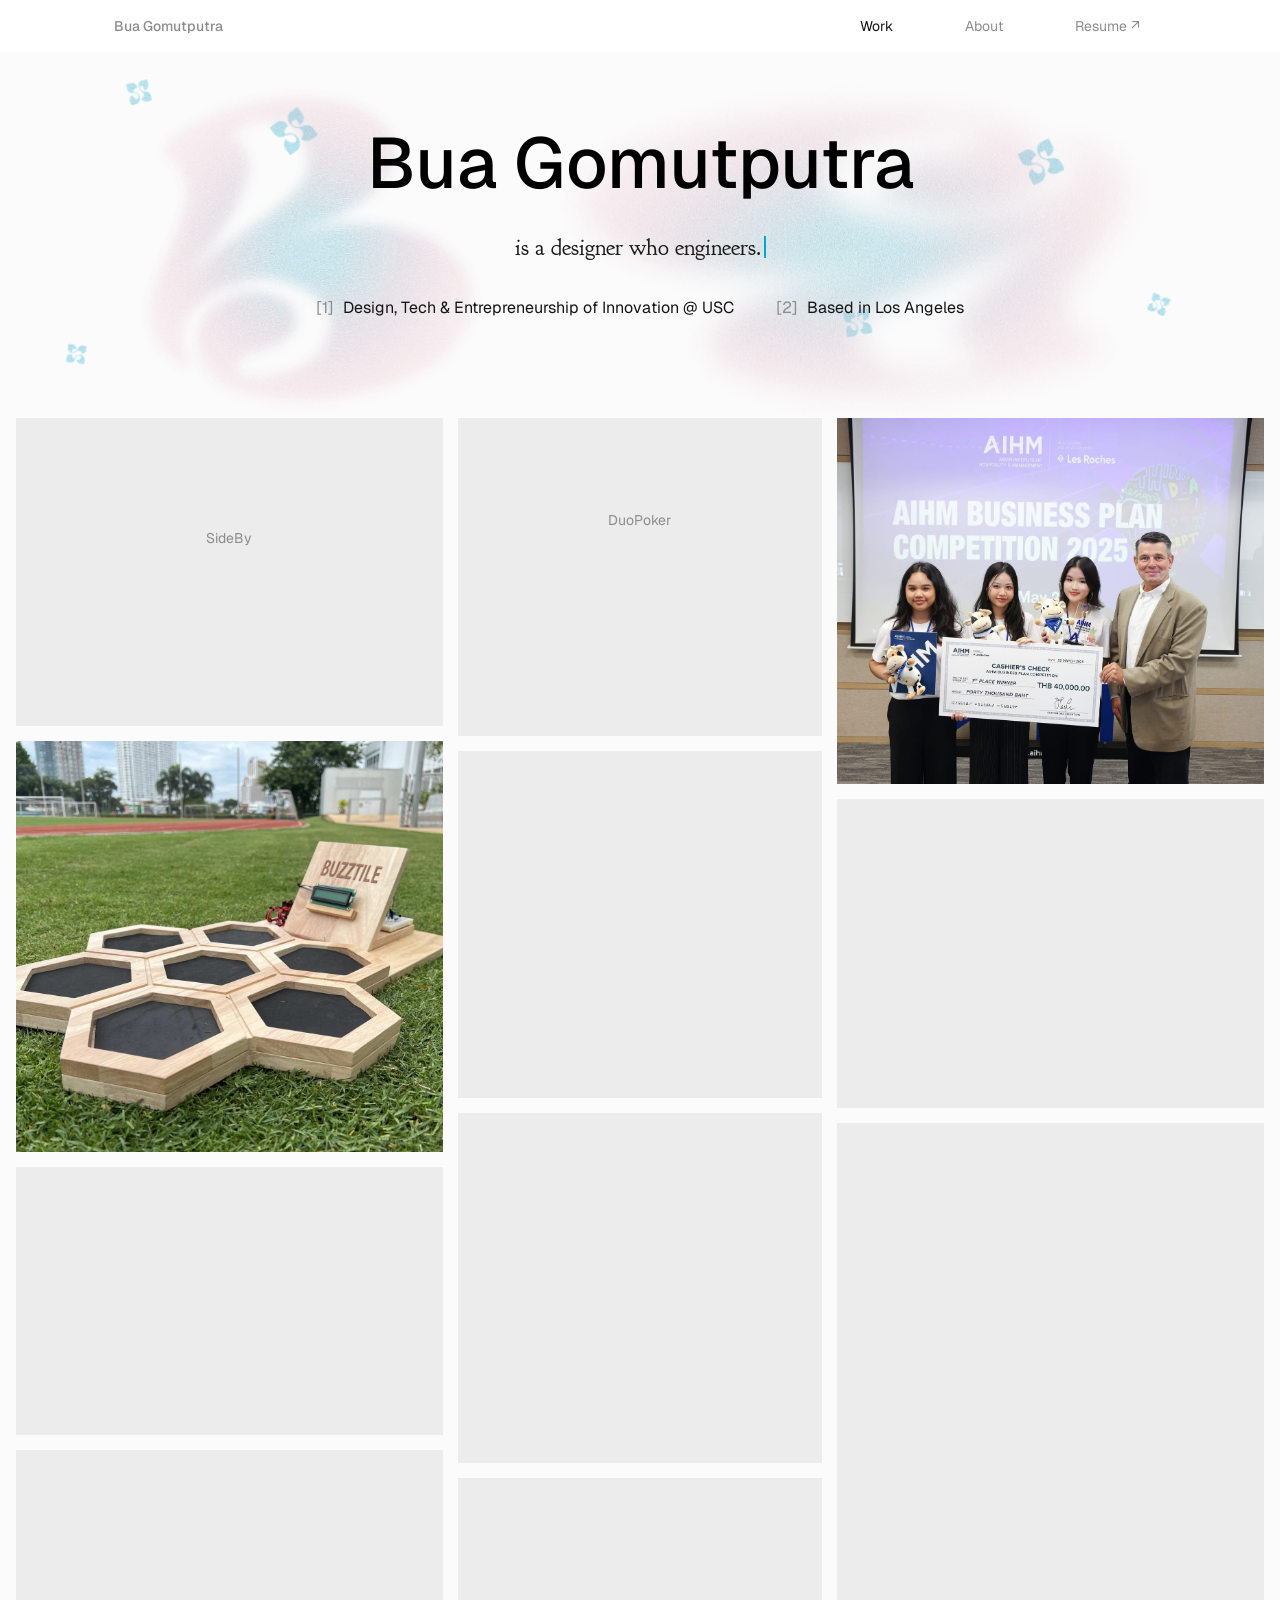
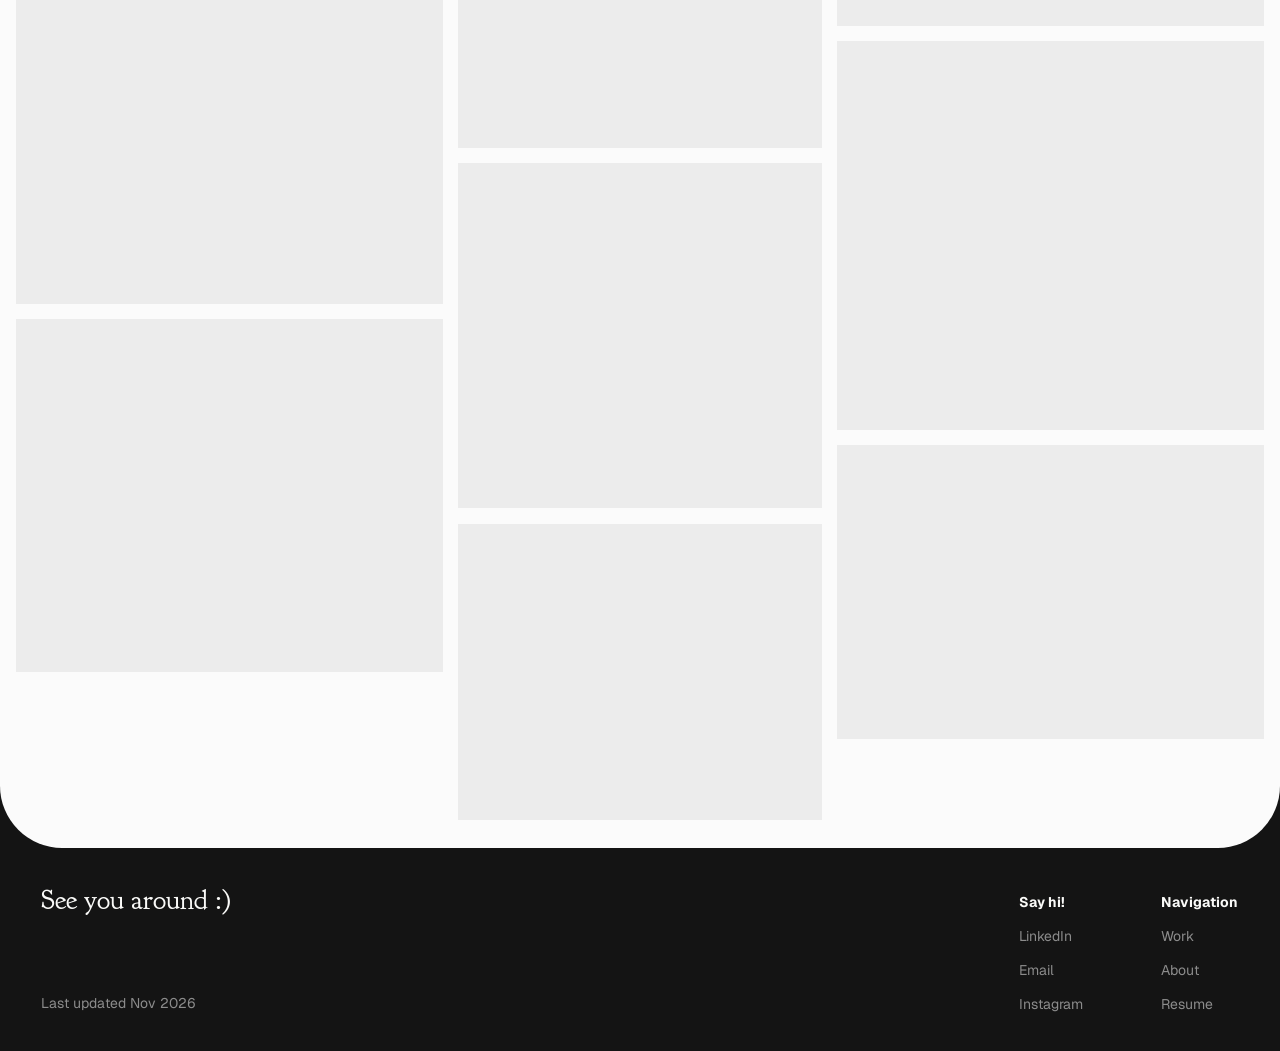
==== index.html @ 462adb41 "BuzzTile: school testing, presenting and finished top-down photos; 53 sources stat Co-Authored-By: C" ====
<!doctype html>
<html lang="en">
<head>
<meta charset="utf-8">
<meta name="viewport" content="width=device-width,initial-scale=1">
<title>Bua Gomutputra</title>
<meta name="description" content="Bua Gomutputra — designer who engineers. Design, Technology & Entrepreneurship at USC Iovine and Young. Based in Los Angeles.">
<link rel="preconnect" href="https://fonts.googleapis.com"><link rel="preconnect" href="https://fonts.gstatic.com" crossorigin>
<link href="https://fonts.googleapis.com/css2?family=Geist:wght@400;500;600&family=Geist+Mono:wght@400;500;700&family=Goudy+Bookletter+1911&display=swap" rel="stylesheet">
<link rel="stylesheet" href="css/style.css?v=1795046452">
</head>
<body class="home">
<div class="sheet">
<div class="swirls" aria-hidden="true"><img class="sw sw-l" src="images/home/swirl-left.webp" alt=""><img class="sw sw-r" src="images/home/swirl-right.webp" alt=""></div>
<nav class="nav">
  <a class="name" href="index.html">Bua Gomutputra</a>
  <button class="menu-btn" aria-label="Open menu">Menu</button>
  <div class="links"><a href="index.html#work" class="on">Work</a><a href="about.html">About</a><a href="resume.pdf" target="_blank">Resume ↗</a></div>
</nav>

<header class="hero">
  <h1>Bua Gomutputra</h1>
  <p class="rotator typer" data-phrases='["engineers.","lives in the problem-space.","prompts, builds, and breaks.","is founding something (stay tuned)."]'>is a designer who <span class="typed">engineers.</span><i class="caret" aria-hidden="true"></i></p>
  <div class="creds"><span><b>[1]</b>Design, Tech &amp; Entrepreneurship of Innovation @ USC</span><span><b>[2]</b>Based in Los Angeles</span></div>
</header>

<main id="work">
  <section class="mosaic">
    <div class="col">
      <a class="slot" href="sideby.html" style="aspect-ratio:480/347" data-slot="1"><img src="images/sideby/hero.jpg" alt="SideBy" data-label="SideBy" style="object-position:left center"><span class="tag"><b>SideBy</b> Concept · 2026</span></a>
      <a class="slot" href="buzztile.html" style="aspect-ratio:480/462" data-slot="2"><img src="images/buzztile/field-wide.jpg" alt="BuzzTile" data-label="BuzzTile" style="object-position:40% 60%"><span class="tag"><b>BuzzTile</b> Prototype · 2025</span></a>
      <div class="slot empty" style="aspect-ratio:480/301" data-slot="3"></div>
      <div class="slot empty" style="aspect-ratio:480/511" data-slot="4"></div>
      <div class="slot empty" style="aspect-ratio:480/397" data-slot="5"></div>
    </div>
    <div class="col">
      <a class="slot" href="duolingo-poker.html" style="aspect-ratio:410/358" data-slot="6"><img src="images/duolingo-poker/cover.jpg" alt="DuoPoker" data-label="DuoPoker" style="object-fit:contain;object-position:center bottom;background:#fff"><span class="tag"><b>DuoPoker</b> Concept · 2026</span></a>
      <div class="slot empty" style="aspect-ratio:410/390" data-slot="7"></div>
      <div class="slot empty" style="aspect-ratio:410/394" data-slot="8"></div>
      <div class="slot empty" style="aspect-ratio:410/303" data-slot="9"></div>
      <div class="slot empty" style="aspect-ratio:410/389" data-slot="10"></div>
      <div class="slot empty" style="aspect-ratio:410/333" data-slot="11"></div>
    </div>
    <div class="col">
      <a class="slot" href="ecopinet.html" style="aspect-ratio:480/412" data-slot="12"><img src="images/ecopinet/win-aihm.jpg" alt="EcoPinet team receiving 1st place at the AIHM Business Plan Competition 2025" data-label="EcoPinet" style="object-position:center 40%"><span class="tag"><b>EcoPinet</b> Piloted · 2025</span></a>
      <div class="slot empty" style="aspect-ratio:480/347" data-slot="13"></div>
      <div class="slot empty" style="aspect-ratio:480/566" data-slot="14"></div>
      <div class="slot empty" style="aspect-ratio:480/438" data-slot="15"></div>
      <div class="slot empty" style="aspect-ratio:480/330" data-slot="16"></div>
    </div>
  </section>
</main>

</div>

<footer>
  <div class="in">
    <div><h2>See you around :)</h2><p class="upd">Last updated Nov 2026</p></div>
    <div class="cols">
      <div><h5>Say hi!</h5><a href="#">LinkedIn</a><a href="#">Email</a><a href="#">Instagram</a></div>
      <div><h5>Navigation</h5><a href="index.html#work">Work</a><a href="about.html">About</a><a href="resume.pdf">Resume</a></div>
    </div>
  </div>
</footer>
<script src="js/main.js?v=1795045392"></script>
</body>
</html>
---- css/style.css ----
:root{
  --bg:#FBFBFB; --ink:#141414; --muted:#8C8C8C; --soft:#5E5E5E; --tile:#ECECEC; --footer:#141414;
  --blue:#00A8CE; --blue-text:#007A96; --cyan:#C4F4FF; --pink:#FFD7E3;
  --accent:#007A96; --box:#F1F6F8;
  --pad:120px; --max:1440px;
  --font:"Geist",system-ui,-apple-system,sans-serif;
  --mono:"Goudy Bookletter 1911",Georgia,serif;
  --kiwi:"Goudy Bookletter 1911",Georgia,serif;
  --noise:url("data:image/svg+xml;utf8,<svg xmlns='http://www.w3.org/2000/svg' width='180' height='180'><filter id='n'><feTurbulence type='fractalNoise' baseFrequency='.85' numOctaves='2' stitchTiles='stitch'/><feColorMatrix values='0 0 0 0 0 0 0 0 0 0 0 0 0 0 0 0 0 0 .6 0'/></filter><rect width='100%' height='100%' filter='url(%23n)'/></svg>");
}
.theme-duo{ --accent:#2B7A00; --box:#F1F9E9; }
.theme-eco{ --accent:#A8461A; --box:#F7F0E4; }
.theme-sideby{ --accent:#3B3B73; --box:#F4F3F6; }
*{box-sizing:border-box;margin:0;padding:0}
html{scroll-behavior:smooth}
html{font-synthesis:none}
body{background:var(--footer);color:var(--ink);font-family:var(--font);-webkit-font-smoothing:antialiased;line-height:1.6}
.sheet{background:var(--bg);border-radius:0 0 min(4.86vw,70px) min(4.86vw,70px);overflow:hidden;overflow:clip;position:relative}
/* petal cursor (Bua's petal from Figma): dark grey, turquoise over anything clickable */
html{cursor:url("data:image/svg+xml,%3Csvg xmlns='http://www.w3.org/2000/svg' width='24' height='25.5' viewBox='-5 10 128 136'%3E%3Cfilter id='g' x='0' y='0' width='100%25' height='100%25'%3E%3CfeTurbulence type='fractalNoise' baseFrequency='.9' numOctaves='2' seed='3'/%3E%3CfeColorMatrix values='0 0 0 0 0 0 0 0 0 0 0 0 0 0 0 0 0 0 .35 0'/%3E%3CfeComposite in2='SourceAlpha' operator='in' result='n'/%3E%3CfeMerge%3E%3CfeMergeNode in='SourceGraphic'/%3E%3CfeMergeNode in='n'/%3E%3C/feMerge%3E%3C/filter%3E%3Cg transform='rotate(-45 54 68)'%3E%3Cpath d='M53.92 0L78.64 24.87C85.53 31.77 95.15 40.48 100.04 48.56C105.12 56.9 107.79 66.48 107.75 76.24C107.75 95.6 99.93 106.57 87.05 119.51C76.57 106.2 65.65 94.19 54.08 81.89C49.85 86.4 43.97 93.4 39.67 97.36C12.93 122.06 47.2 135.72 69.83 135.47C36.01 136.21 -0.12 109.84 0 76.17C-0.01 66.63 2.54 57.27 7.38 49.06C12.44 40.46 22.52 31.4 29.78 24.15L53.92 0Z' fill='%23fff' stroke='%23fff' stroke-width='14' stroke-linejoin='round'/%3E%3Cpath d='M53.92 0L78.64 24.87C85.53 31.77 95.15 40.48 100.04 48.56C105.12 56.9 107.79 66.48 107.75 76.24C107.75 95.6 99.93 106.57 87.05 119.51C76.57 106.2 65.65 94.19 54.08 81.89C49.85 86.4 43.97 93.4 39.67 97.36C12.93 122.06 47.2 135.72 69.83 135.47C36.01 136.21 -0.12 109.84 0 76.17C-0.01 66.63 2.54 57.27 7.38 49.06C12.44 40.46 22.52 31.4 29.78 24.15L53.92 0Z' fill='%23141414' filter='url(%23g)'/%3E%3C/g%3E%3C/svg%3E") 2 2,auto}
a,button,label,summary,[role="button"],.slot,a *,button *{cursor:url("data:image/svg+xml,%3Csvg xmlns='http://www.w3.org/2000/svg' width='24' height='25.5' viewBox='-5 10 128 136'%3E%3Cfilter id='g' x='0' y='0' width='100%25' height='100%25'%3E%3CfeTurbulence type='fractalNoise' baseFrequency='.9' numOctaves='2' seed='3'/%3E%3CfeColorMatrix values='0 0 0 0 0 0 0 0 0 0 0 0 0 0 0 0 0 0 .35 0'/%3E%3CfeComposite in2='SourceAlpha' operator='in' result='n'/%3E%3CfeMerge%3E%3CfeMergeNode in='SourceGraphic'/%3E%3CfeMergeNode in='n'/%3E%3C/feMerge%3E%3C/filter%3E%3Cg transform='rotate(-45 54 68)'%3E%3Cpath d='M53.92 0L78.64 24.87C85.53 31.77 95.15 40.48 100.04 48.56C105.12 56.9 107.79 66.48 107.75 76.24C107.75 95.6 99.93 106.57 87.05 119.51C76.57 106.2 65.65 94.19 54.08 81.89C49.85 86.4 43.97 93.4 39.67 97.36C12.93 122.06 47.2 135.72 69.83 135.47C36.01 136.21 -0.12 109.84 0 76.17C-0.01 66.63 2.54 57.27 7.38 49.06C12.44 40.46 22.52 31.4 29.78 24.15L53.92 0Z' fill='%23fff' stroke='%23fff' stroke-width='14' stroke-linejoin='round'/%3E%3Cpath d='M53.92 0L78.64 24.87C85.53 31.77 95.15 40.48 100.04 48.56C105.12 56.9 107.79 66.48 107.75 76.24C107.75 95.6 99.93 106.57 87.05 119.51C76.57 106.2 65.65 94.19 54.08 81.89C49.85 86.4 43.97 93.4 39.67 97.36C12.93 122.06 47.2 135.72 69.83 135.47C36.01 136.21 -0.12 109.84 0 76.17C-0.01 66.63 2.54 57.27 7.38 49.06C12.44 40.46 22.52 31.4 29.78 24.15L53.92 0Z' fill='%2300A8CE' filter='url(%23g)'/%3E%3C/g%3E%3C/svg%3E") 2 2,pointer}
img{display:block;max-width:100%}
a{color:inherit;text-decoration:none}
.wrap{max-width:var(--max);margin:0 auto;padding:0 var(--pad)}

/* nav — sizes follow the 1440 Figma frame, scaled with the window */
.nav{display:flex;justify-content:space-between;align-items:center;height:max(48px,min(4.1vw,59px));padding:0 max(20px,min(10.83vw,156px)) 0 max(20px,min(8.89vw,128px));background:#fff;position:relative;z-index:5}
.nav .name,.nav .links,.menu-btn{font-family:var(--font);font-size:14px;font-weight:400;color:var(--muted)}
.nav .name{font-weight:500}
.nav .links{display:flex;gap:max(28px,min(5.4vw,78px))}
.nav .links a,.nav .name{transition:color .2s}
.nav .links a:hover,.nav .links a.on,.nav .name:hover{color:var(--ink)}
/* hover: words go darker and semibold without shifting the layout */
.nav .links a,.nav .name{display:inline-grid;transition:color .2s,font-weight .2s}
.nav .links a::after,.nav .name::after{content:attr(data-text);font-weight:600;height:0;visibility:hidden;overflow:hidden;pointer-events:none}
.nav .links a:hover,.nav .name:hover{font-weight:600;color:#3A3A3A}
.nav .links a.on:hover{color:var(--ink)}
.menu-btn{display:none;background:none;border:0;cursor:pointer}

/* home background: gradient swirls exported from the Figma mock-up */
.swirls{position:absolute;inset:0;pointer-events:none;z-index:0}
.flowers{position:absolute;left:0;top:0;width:100%;pointer-events:none;z-index:0;overflow:hidden}
.flower{position:absolute;left:0;top:0;will-change:transform}
.flower svg{display:block;width:100%;height:100%}
.sw{position:absolute;max-width:none;will-change:transform}
.sw-l{left:7.92vw;top:3.75vw;width:32.9vw}
.sw-r{left:40.35vw;top:3.33vw;width:53vw}
@media (min-width:1440px){.sw-l{left:calc(50% - 606px);top:54px;width:474px}.sw-r{left:calc(50% - 139px);top:48px;width:763px}}
.home .hero,.home main,.home .nav{position:relative;z-index:1}

/* hero */
.hero{position:relative;padding-top:min(5.83vw,84px);text-align:center}
.hero h1{font-size:max(40px,min(5.56vw,80px));font-weight:500;letter-spacing:0;line-height:1;color:#000}
.rotator{display:block;font-family:var(--mono);font-size-adjust:.5;font-weight:500;color:#1A1A1A}
.rotator.typer{width:auto;margin:min(2.85vw,41px) 0 0;text-align:center;white-space:nowrap;min-height:1.3em;line-height:1.3;font-size:max(15px,min(1.6vw,23px))}
.typer .typed{display:inline}
.caret{display:inline-block;width:2px;height:1.1em;margin-left:3px;vertical-align:-.18em;background:var(--blue);animation:blink 1.05s steps(1) infinite}
.typer.busy .caret{animation:none}
@keyframes blink{50%{opacity:0}}
.creds{display:flex;justify-content:center;margin-top:min(2.85vw,41px);line-height:1.28;gap:min(3.33vw,48px);font-size:max(13px,min(1.25vw,18px));flex-wrap:wrap}
.creds b{color:var(--muted);font-weight:400;margin-right:.55em}
.dot{display:inline-block;width:8px;height:8px;border-radius:50%;background:var(--blue);flex:none}

/* mosaic: 3 columns, every column adds up to the same height so the bottoms line up */
.mosaic{display:grid;grid-template-columns:480fr 410fr 480fr;align-items:start;column-gap:min(1.18vw,17px);max-width:1440px;margin:0 auto;padding:min(7.78vw,112px) min(1.25vw,18px) min(2.22vw,32px)}
.col{display:flex;flex-direction:column;gap:min(1.18vw,17px)}
.slot{position:relative;display:block;background:var(--tile);overflow:hidden}
.slot img{width:100%;height:100%;object-fit:cover;transition:transform .6s cubic-bezier(.2,.8,.2,1)}
a.slot:hover img{transform:scale(1.03)}
/* pixel reveal (About page photo grid only): a pixelated copy sits on top and clears on hover (phones: on scroll) */
.cell canvas.px{position:absolute;inset:0;width:100%;height:100%;z-index:1;pointer-events:none;transition:opacity .35s ease;image-rendering:pixelated}
.cell canvas.px.gone{opacity:0}
.slot .tag{z-index:2}
.slot .tag{position:absolute;left:12px;bottom:12px;padding:6px 10px;background:rgba(251,251,251,.94);font-family:var(--mono);font-size-adjust:.5;font-size:12px;color:var(--muted);opacity:0;transform:translateY(6px);transition:opacity .25s,transform .25s}
.slot .tag b{color:var(--ink);font-weight:500;margin-right:6px}
a.slot:focus-visible .tag{opacity:1;transform:none}
@media (hover:none){a.slot .tag{opacity:1;transform:none}}

/* project hover: the flower cursor stretches into a pill with a message */
@media (hover:hover){.has-pill a.slot,.has-pill a.slot *{cursor:none}}
.cursor-pill{position:fixed;left:0;top:0;z-index:1000;pointer-events:none;display:flex;align-items:center;height:36px;padding:0 7px;border-radius:18px;background:rgba(251,251,251,.75);-webkit-backdrop-filter:blur(10px) saturate(1.2);backdrop-filter:blur(10px) saturate(1.2);box-shadow:0 6px 20px rgba(20,20,20,.08),inset 0 0 0 1px rgba(255,255,255,.5);opacity:0;scale:.6;transition:opacity .18s ease,scale .3s cubic-bezier(.34,1.56,.64,1);will-change:transform}
.cursor-pill svg{width:18px;height:22px;flex:none;fill:var(--blue);margin-left:3px;rotate:-45deg}
.cursor-pill span{display:block;max-width:0;overflow:hidden;white-space:nowrap;font-size:14px;font-weight:500;color:var(--blue-text);transition:max-width .35s cubic-bezier(.2,.8,.2,1),padding .35s}
.cursor-pill.on{opacity:1;scale:1}
.cursor-pill.on span{max-width:200px;padding:0 6px 0 8px}

/* tiles bounce in as they scroll into view */
.js-anim .slot{opacity:0;transform:translateY(36px) scale(.94)}
.js-anim .slot.in{opacity:1;transform:none;transition:opacity .45s ease,transform .75s cubic-bezier(.34,1.56,.64,1),translate .9s linear(0.000, 0.063, 0.224, 0.439, 0.668, 0.881, 1.055, 1.180, 1.251, 1.275, 1.260, 1.216, 1.158, 1.095, 1.036, 0.987, 0.952, 0.932, 0.924, 0.928, 0.940, 0.956, 0.973, 0.989, 1.003, 1.013, 1.019, 1.021, 1.020, 1.017, 1.012, 1.008, 1.003, 0.999, 0.997, 0.995, 0.994, 0.994, 0.995, 0.996, 0.998, 0.999, 1.000, 1.001, 1.001, 1.002, 1.002, 1.001, 1),scale 1.3s linear(0.000, 0.086, 0.315, 0.627, 0.960, 1.255, 1.467, 1.571, 1.565, 1.465, 1.300, 1.107, 0.922, 0.775, 0.686, 0.662, 0.698, 0.780, 0.888, 1.000, 1.097, 1.164, 1.195, 1.189, 1.151, 1.094, 1.028, 0.967, 0.919, 0.892, 0.886, 0.901, 0.930, 0.967, 1.004, 1.036, 1.058, 1.066, 1.063, 1.049, 1.029, 1.007, 0.986, 0.971, 0.963, 0.962, 0.967, 0.978, 0.990, 1.003, 1.013, 1.020, 1.023, 1.021, 1.016, 1.009, 1),box-shadow .4s ease;transition:opacity .45s ease,transform 1s linear(0.000, 0.050, 0.179, 0.356, 0.551, 0.742, 0.911, 1.047, 1.145, 1.206, 1.232, 1.229, 1.205, 1.167, 1.123, 1.077, 1.035, 1.000, 0.974, 0.956, 0.947, 0.946, 0.949, 0.957, 0.967, 0.978, 0.988, 0.997, 1.004, 1.009, 1.012, 1.013, 1.012, 1.011, 1.009, 1.006, 1.004, 1.001, 1.000, 0.998, 0.997, 0.997, 0.997, 0.997, 0.998, 0.998, 0.999, 0.999, 1),translate .9s linear(0.000, 0.063, 0.224, 0.439, 0.668, 0.881, 1.055, 1.180, 1.251, 1.275, 1.260, 1.216, 1.158, 1.095, 1.036, 0.987, 0.952, 0.932, 0.924, 0.928, 0.940, 0.956, 0.973, 0.989, 1.003, 1.013, 1.019, 1.021, 1.020, 1.017, 1.012, 1.008, 1.003, 0.999, 0.997, 0.995, 0.994, 0.994, 0.995, 0.996, 0.998, 0.999, 1.000, 1.001, 1.001, 1.002, 1.002, 1.001, 1),scale 1.3s linear(0.000, 0.086, 0.315, 0.627, 0.960, 1.255, 1.467, 1.571, 1.565, 1.465, 1.300, 1.107, 0.922, 0.775, 0.686, 0.662, 0.698, 0.780, 0.888, 1.000, 1.097, 1.164, 1.195, 1.189, 1.151, 1.094, 1.028, 0.967, 0.919, 0.892, 0.886, 0.901, 0.930, 0.967, 1.004, 1.036, 1.058, 1.066, 1.063, 1.049, 1.029, 1.007, 0.986, 0.971, 0.963, 0.962, 0.967, 0.978, 0.990, 1.003, 1.013, 1.020, 1.023, 1.021, 1.016, 1.009, 1),box-shadow .4s ease}

/* hover: the whole box (frame + photo) does a playful springy wobble */
.slot{transition:translate .5s cubic-bezier(.34,1.56,.64,1),scale .5s cubic-bezier(.34,1.56,.64,1),box-shadow .4s ease;transition:translate .9s linear(0.000, 0.063, 0.224, 0.439, 0.668, 0.881, 1.055, 1.180, 1.251, 1.275, 1.260, 1.216, 1.158, 1.095, 1.036, 0.987, 0.952, 0.932, 0.924, 0.928, 0.940, 0.956, 0.973, 0.989, 1.003, 1.013, 1.019, 1.021, 1.020, 1.017, 1.012, 1.008, 1.003, 0.999, 0.997, 0.995, 0.994, 0.994, 0.995, 0.996, 0.998, 0.999, 1.000, 1.001, 1.001, 1.002, 1.002, 1.001, 1),scale 1.3s linear(0.000, 0.086, 0.315, 0.627, 0.960, 1.255, 1.467, 1.571, 1.565, 1.465, 1.300, 1.107, 0.922, 0.775, 0.686, 0.662, 0.698, 0.780, 0.888, 1.000, 1.097, 1.164, 1.195, 1.189, 1.151, 1.094, 1.028, 0.967, 0.919, 0.892, 0.886, 0.901, 0.930, 0.967, 1.004, 1.036, 1.058, 1.066, 1.063, 1.049, 1.029, 1.007, 0.986, 0.971, 0.963, 0.962, 0.967, 0.978, 0.990, 1.003, 1.013, 1.020, 1.023, 1.021, 1.016, 1.009, 1),box-shadow .4s ease}
@media (hover:hover){
  .slot:hover{translate:0 -9px;scale:1.04;rotate:0deg;box-shadow:0 20px 44px rgba(20,20,20,.13);z-index:2}
  .slot:active{scale:.985;transition:scale .12s ease}
}

/* case study */
.cs-head{padding:88px var(--pad) 28px;max-width:var(--max);margin:0 auto}
.eyebrow{font-family:var(--mono);font-size-adjust:.5;font-size:13px;font-weight:400;letter-spacing:.02em;color:var(--accent)}
.cs-head h1{font-size:clamp(40px,5vw,72px);font-weight:600;letter-spacing:-.03em;line-height:1.05;margin:14px 0}
.cs-head .lede{font-family:var(--kiwi);font-size-adjust:.5;font-size:clamp(18px,1.6vw,22px);line-height:1.4;color:var(--soft);max-width:900px}
.cs-head .lede em{font-style:normal;color:var(--accent)}
.overview{max-width:var(--max);margin:32px auto 64px;padding:0 var(--pad)}
.overview .box{background:var(--box);border-radius:12px;padding:44px 48px;display:grid;grid-template-columns:1fr 1fr;gap:80px}
.overview h4{font-family:var(--mono);font-size-adjust:.5;font-size:13px;font-weight:500;letter-spacing:.04em;color:var(--accent);margin-bottom:18px}
.overview dt{font-family:var(--mono);font-size-adjust:.5;font-size:12px;font-weight:400;letter-spacing:.04em;color:var(--accent)}
.overview dd{font-size:17px;margin:4px 0 18px}
.overview ul{list-style:none;font-size:17px;line-height:1.75}
.overview li::before{content:"• "}
.media{max-width:var(--max);margin:0 auto;padding:0 var(--pad) 120px}
.media.tight{padding-bottom:0}
.media img,.ph{width:100%;border-radius:8px}
.ph{background:var(--tile);aspect-ratio:16/9;display:flex;align-items:center;justify-content:center;color:var(--muted);font-size:14px;text-align:center;padding:20px}
.section{max-width:var(--max);margin:0 auto;padding:0 var(--pad) 120px}
.section .text{display:grid;grid-template-columns:360px 1fr;gap:80px;margin-bottom:40px}
.section .num{font-family:var(--mono);font-size-adjust:.5;font-size:13px;color:var(--accent)}
.section h2{font-size:28px;font-weight:600;letter-spacing:-.02em;line-height:1.2}
.section .body{font-size:18px;line-height:1.6;max-width:680px}
.section .body p+p{margin-top:16px}
.section .body strong{color:var(--accent);font-weight:700}
.duo2{display:grid;grid-template-columns:1fr 1fr;gap:16px}
.caption{font-size:15px;color:var(--soft);margin-top:12px}
.bordered{border:1px solid rgba(0,0,0,.1)}

/* carousel */
.carousel{margin-top:8px}
.car-head{display:flex;justify-content:space-between;align-items:center;margin-bottom:16px}
.car-head .lab{font-family:var(--mono);font-size-adjust:.5;font-size:13px;font-weight:400;letter-spacing:.04em;color:var(--accent)}
.car-head .count{font-family:var(--mono);font-size-adjust:.5;font-size:13px;font-weight:400;color:var(--muted);margin-left:12px}
.arrows{display:flex;gap:8px}
.arrows button{width:40px;height:40px;border-radius:50%;border:1px solid rgba(0,0,0,.2);background:none;cursor:pointer;font-size:18px;color:var(--ink);transition:.2s}
.arrows button:disabled{opacity:.35;cursor:default}
.arrows button:not(:disabled):hover{background:var(--ink);color:#fff}
.track-wrap{position:relative}
.track{display:flex;gap:20px;overflow-x:auto;scroll-snap-type:x mandatory;scroll-behavior:smooth;scrollbar-width:none;padding-right:150px}
.track::-webkit-scrollbar{display:none}
.card{flex:0 0 calc((100% - 150px - 60px)/3);scroll-snap-align:start}
.card img,.card .ph{border-radius:6px;aspect-ratio:16/9;object-fit:cover;width:100%}
.card p{font-size:15px;font-weight:500;color:var(--soft);margin-top:10px}
.card p b{color:var(--ink);margin-right:6px}
.track-wrap::after{content:"";position:absolute;right:0;top:0;bottom:30px;width:190px;background:linear-gradient(90deg,rgba(251,251,251,0),var(--bg));pointer-events:none;transition:opacity .3s}
.track-wrap.end::after{opacity:0}
.next-overlay{position:absolute;right:28px;top:calc((100% - 30px)/2 - 28px);width:56px;height:56px;border-radius:50%;background:var(--ink);color:#fff;border:0;font-size:22px;cursor:pointer;box-shadow:0 6px 16px rgba(0,0,0,.25);z-index:2;transition:opacity .3s}
.track-wrap.end .next-overlay{opacity:0;pointer-events:none}
.progress{width:200px;height:3px;background:rgba(0,0,0,.12);border-radius:2px;margin-top:16px;overflow:hidden}
.progress i{display:block;height:100%;background:var(--ink);width:75%;transition:width .3s}

/* full-bleed ending */
.ending{position:relative;height:820px;overflow:hidden;margin-bottom:120px;
  background:radial-gradient(ellipse at 50% 62%,#33338C 0%,#0F0F30 55%,#08081A 100%);color:#FAF5EB;display:flex;flex-direction:column;align-items:center;justify-content:center;text-align:center}
.ending::before{content:"";position:absolute;inset:0 0 auto;height:120px;background:linear-gradient(var(--bg),rgba(209,207,237,.75) 35%,rgba(51,51,115,0));z-index:1}
.ending::after{content:"";position:absolute;left:10%;right:10%;bottom:-40%;height:90%;background:#6B5CF2;opacity:.45;filter:blur(160px);border-radius:50%}
.ending .mark{width:400px;max-width:60vw;position:relative;z-index:2;filter:drop-shadow(0 0 60px rgba(153,140,255,.55))}
.ending .mark{transition:transform 1.4s cubic-bezier(.2,.8,.2,1),opacity 1.4s}
.ending:not(.seen) .mark{transform:translateY(24px) scale(.92);opacity:0}
.ending .slogan{font-family:"Instrument Serif",serif;font-style:italic;font-size:clamp(44px,7.2vw,104px);line-height:1;margin-top:36px;position:relative;z-index:2;transition:opacity 1s .6s,transform 1s .6s}
.ending .next{font-family:"Source Serif 4",serif;font-size:20px;color:#D9CFF5;margin-top:22px;position:relative;z-index:2;transition:opacity 1s 1s}
.ending:not(.seen) .slogan{opacity:0;transform:translateY(16px)}
.ending:not(.seen) .next{opacity:0}

.next-proj{max-width:var(--max);margin:0 auto;padding:0 var(--pad) 140px}
.next-proj small{font-family:var(--mono);font-size-adjust:.5;font-size:13px;font-weight:400;letter-spacing:.04em;color:var(--accent)}
.next-proj h3{font-size:40px;font-weight:600;margin:10px 0 24px;letter-spacing:-.02em}
.next-proj .tile{display:block;border-radius:8px;overflow:hidden;background:var(--tile);aspect-ratio:2/1}.next-proj .tile img{width:100%;height:100%;object-fit:cover;transition:transform .6s}.next-proj .tile:hover img{transform:scale(1.03)}.next-proj .tile img{object-position:top}

/* case study v2 (Lauryn-style structure) — Bua's palette + SideBy purple/deep blue accents */
.cs2{--accent:#5B4BD6;--deep:#16133F;--lav:#EFEDFC;--lav2:#DCD7FA}
.cs-wrap{display:grid;grid-template-columns:170px minmax(0,1fr);gap:48px;padding:0 max(32px,min(8.89vw,128px)) 0 max(20px,min(8.89vw,128px))}
.toc{position:sticky;top:32px;align-self:start;padding-top:96px}
.toc ol{list-style:none;font-family:var(--mono);font-size-adjust:.5;font-size:12px;line-height:1.3}
.toc li+li{margin-top:12px}
.toc a{display:flex;gap:10px;color:var(--muted);transition:color .2s}
.toc a span{color:var(--lav2);transition:color .2s}
.toc a:hover,.toc a.on{color:var(--ink)}
.toc a.on span{color:var(--accent)}
.cs-main{min-width:0;max-width:960px;width:100%;justify-self:center}
.cs-landing{padding-top:88px}
.cs-landing .eyebrow{color:var(--accent)}
.cs-landing h1{font-size:clamp(44px,5vw,72px);font-weight:600;letter-spacing:-.03em;line-height:1.05;margin:14px 0 16px}
.cs-landing .lede{font-family:var(--kiwi);font-size-adjust:.5;font-size:clamp(18px,1.6vw,22px);line-height:1.45;color:var(--soft);max-width:720px}
.cs-landing .lede em{font-style:normal;color:var(--accent)}
.hero-img{width:100%;aspect-ratio:3/2;object-fit:cover;border-radius:10px;margin-top:40px}
.facts{display:grid;grid-template-columns:1fr 1fr 1fr 1.6fr;gap:28px;margin-top:36px;padding-top:24px;border-top:1px solid rgba(20,20,20,.1)}
.facts dt,.mypart h4,.lab{font-family:var(--mono);font-size-adjust:.5;font-size:13px;font-weight:400;letter-spacing:.04em;color:var(--accent)}
.facts dd{font-size:16px;line-height:1.5;margin-top:8px}
.mypart{margin-top:32px;background:var(--lav);border-radius:12px;padding:28px 32px}
.mypart ul{list-style:none;columns:2;column-gap:40px;margin-top:14px;font-size:16px;line-height:1.55}
.mypart li{break-inside:avoid;padding-left:16px;position:relative;margin-bottom:6px}
.mypart li::before{content:"";position:absolute;left:0;top:.62em;width:6px;height:6px;border-radius:50%;background:var(--accent)}
.blk{padding-top:104px}
.blk h2{font-size:max(26px,min(2.6vw,38px));font-weight:600;letter-spacing:-.02em;line-height:1.25;margin:10px 0 20px;max-width:760px}
.prose{font-size:17px;line-height:1.6;max-width:680px}
.prose p+p{margin-top:14px}
.blk figure,.blk .fig{margin-top:32px}
.blk figure img,.blk .fig img{width:100%;border-radius:8px;object-fit:cover}
figcaption,.figcap{font-size:14px;color:var(--soft);margin-top:12px}
.out-cards{display:grid;grid-template-columns:repeat(3,1fr);gap:14px;margin-top:8px}
.out-cards div{background:var(--deep);color:#F3F1FF;border-radius:12px;padding:28px 26px 30px;background-image:radial-gradient(120% 80% at 100% 0%,rgba(107,92,242,.45),transparent 60%)}
.out-cards b{display:block;font-size:30px;font-weight:600;letter-spacing:-.02em;line-height:1.1}
.out-cards p{font-size:15px;line-height:1.5;color:#CFCAF5;margin-top:12px}
.note{font-family:var(--mono);font-size-adjust:.5;font-size:13px;color:var(--soft);margin-top:16px}
.stat{display:flex;gap:24px;align-items:baseline;margin-top:28px;padding:24px 28px;background:var(--lav);border-radius:12px;max-width:760px}
.stat b{font-size:clamp(40px,4.4vw,60px);font-weight:600;letter-spacing:-.03em;color:var(--accent);white-space:nowrap;line-height:1}
.stat p{font-size:17px;line-height:1.5}
.stat small{display:block;font-family:var(--mono);font-size-adjust:.5;font-size:12px;color:var(--muted);margin-top:6px}
.chips{display:flex;flex-wrap:wrap;gap:8px;margin-top:18px}
.chips span{font-family:var(--mono);font-size-adjust:.5;font-size:13px;padding:7px 12px;border-radius:999px;background:var(--lav);color:var(--accent)}
.quote{font-family:var(--font);font-weight:500;letter-spacing:-.01em;font-size:clamp(19px,1.7vw,24px);line-height:1.45;color:var(--deep);border-left:3px solid var(--accent);padding:4px 0 4px 24px;margin:28px 0;max-width:720px}
.quote cite{display:block;font-family:var(--mono);font-size-adjust:.5;font-style:normal;font-size:12px;color:var(--muted);margin-top:10px}
.decisions{display:grid;grid-template-columns:1fr 1fr;gap:14px;margin-bottom:24px}
.decisions div{background:#fff;border:1px solid rgba(91,75,214,.16);border-radius:12px;padding:24px 26px}
.decisions b{font-size:18px;font-weight:600;color:var(--deep)}
.decisions p{font-size:15.5px;line-height:1.55;color:var(--soft);margin-top:8px}
.compare{display:grid;grid-template-columns:1fr auto 1fr;gap:18px;align-items:center;margin:28px 0 48px}
.compare>div:not(.arrow){border-radius:12px;padding:24px 26px}
.compare span{font-family:var(--mono);font-size-adjust:.5;font-size:12px;letter-spacing:.04em}
.compare b{display:block;font-size:22px;font-weight:600;margin:6px 0 10px}
.compare ul{list-style:none;font-size:15.5px;line-height:1.7}
.compare .before{background:#F0F0F0;color:var(--soft)}
.compare .before span{color:var(--muted)}
.compare .before b{text-decoration:line-through;text-decoration-thickness:2px;text-decoration-color:rgba(20,20,20,.35)}
.compare .after{background:var(--deep);color:#F3F1FF;background-image:radial-gradient(120% 80% at 100% 0%,rgba(107,92,242,.45),transparent 60%)}
.compare .after span{color:#BDB4FF}
.compare .arrow{font-size:28px;color:var(--accent)}
.cs2 .carousel{margin-bottom:24px}
.cs2 .card{flex:0 0 calc((100% - 120px - 20px)/2)}
.cs2 .track{padding-right:120px}
.takeaways{list-style:none;counter-reset:t;max-width:760px}
.takeaways li{counter-increment:t;position:relative;padding:22px 0 22px 64px;border-top:1px solid rgba(20,20,20,.1);font-size:17px;line-height:1.6;color:var(--soft)}
.takeaways li::before{content:"0" counter(t);position:absolute;left:0;top:20px;font-family:var(--mono);font-size-adjust:.5;font-size:13px;color:var(--accent)}
.takeaways b{display:block;color:var(--ink);font-size:19px;font-weight:600;margin-bottom:4px}

/* back button on project pages */
.back-btn{position:fixed;z-index:6;top:calc(max(48px,min(4.1vw,59px)) + 16px);left:max(16px,min(2.78vw,40px));display:inline-flex;align-items:center;gap:8px;padding:8px 14px 8px 12px;border-radius:999px;font-size:14px;font-weight:500;color:var(--ink);background:rgba(251,251,251,.8);-webkit-backdrop-filter:blur(8px);backdrop-filter:blur(8px);box-shadow:0 0 0 1px rgba(20,20,20,.1),0 4px 14px rgba(20,20,20,.06);transition:box-shadow .3s,background .3s}
.back-btn span{display:inline-block;transition:transform .35s cubic-bezier(.34,1.56,.64,1)}
.back-btn:hover{background:#fff;box-shadow:0 0 0 1px rgba(0,168,206,.5),0 6px 18px rgba(20,20,20,.1)}
.back-btn:hover span{transform:translateX(-4px)}

/* SideBy: compact thank-you card */
.thanks{position:relative;overflow:hidden;margin:104px 0 0;border-radius:16px;padding:44px 48px;display:flex;align-items:center;gap:40px;color:#FAF5EB;background:radial-gradient(ellipse at 30% 70%,#3A33A0 0%,#16133F 60%,#0B0A24 100%)}
.thanks::after{content:"";position:absolute;right:-10%;bottom:-60%;width:60%;height:120%;background:#6B5CF2;opacity:.35;filter:blur(90px);border-radius:50%;pointer-events:none}
.thanks .mark{width:150px;flex:none;position:relative;z-index:1;filter:drop-shadow(0 0 30px rgba(153,140,255,.5));will-change:transform}
.thanks div{position:relative;z-index:1}
.thanks .slogan{font-family:"Instrument Serif",serif;font-style:italic;font-size:clamp(34px,3.6vw,52px);line-height:1.05}
.thanks .next{font-family:var(--mono);font-size-adjust:.5;font-size:17px;color:#D9CFF5;margin-top:12px}
.thanks:not(.seen) .mark{opacity:0;transform:translateY(14px) scale(.92)}
.thanks .mark{transition:opacity 1s,transform 1s cubic-bezier(.2,.8,.2,1)}
/* SideBy: finance slides in a 2x2 grid (no scrolling) */
.fin-lab{margin:8px 0 14px}
.fin-grid{display:grid;grid-template-columns:1fr 1fr;gap:16px;margin-bottom:24px}
.fin-grid figure{margin:0}
.fin-grid img{width:100%;aspect-ratio:16/9;object-fit:cover;border-radius:8px}
.fin-grid figcaption{font-size:15px;font-weight:500;color:var(--soft);margin-top:10px}
.fin-grid figcaption b{color:var(--ink);margin-right:6px}

/* SideBy: next project sits lower and smaller, under the content column */
.cs2 .next-proj{max-width:none;margin:0;padding:min(11vw,160px) max(32px,min(8.89vw,128px)) min(9.7vw,140px) calc(max(20px,min(8.89vw,128px)) + 170px + 48px)}
.cs2 .next-proj>*{max-width:960px}
.cs2 .next-proj h3{font-size:max(22px,min(1.94vw,28px));margin:8px 0 18px}
.cs2 .next-proj .tile{width:min(100%,560px);aspect-ratio:16/9}

/* ===== DuoPoker case study: Duolingo colours ===== */
.theme-duo.cs2{--accent:#3C8A00;--deep:#2B5A0A;--lav:#EDF9E2;--lav2:#CDEDB3;--duo:#58CC02;--duo-dk:#58A700;--duo-blue:#1CB0F6;--duo-yel:#FFC800;--duo-red:#FF4B4B}
.theme-duo .cs-landing .lede em{color:var(--duo-dk)}
.goal-chips{display:grid;grid-template-columns:repeat(3,1fr);gap:14px;margin:24px 0 26px}
.goal-chips div{background:#fff;border:2px solid #E5E5E5;border-bottom-width:4px;border-radius:16px;padding:18px 20px;transition:transform .35s cubic-bezier(.34,1.56,.64,1),border-color .2s}
.goal-chips div:hover{transform:translateY(-3px);border-color:var(--duo)}
.goal-chips b{display:block;font-size:24px;font-weight:600;letter-spacing:-.02em;color:var(--duo-dk)}
.goal-chips span{display:block;font-size:15px;line-height:1.45;color:var(--soft);margin-top:4px}
.duo-cards>div{background:var(--duo)!important;background-image:none!important;color:#fff;border-radius:16px;box-shadow:0 5px 0 var(--duo-dk)}
.duo-cards>div:nth-child(2){background:var(--duo-blue)!important;box-shadow:0 5px 0 #1899D6}
.duo-cards>div:nth-child(3){background:var(--duo-yel)!important;box-shadow:0 5px 0 #E0AE00}
.duo-cards>div:nth-child(3) b,.duo-cards>div:nth-child(3) p{color:#4B3A00}
.duo-cards{grid-template-columns:1fr 1fr}
.duo-cards b{font-size:26px}
.duo-cards p{color:rgba(255,255,255,.92)!important}
.duo-cards>div:active{transform:translateY(5px)!important;box-shadow:0 0 0 transparent!important}
.steps{list-style:none;counter-reset:s}
.steps>li{position:relative;padding:0 0 56px 56px}
.steps>li::before{content:"";position:absolute;left:17px;top:40px;bottom:8px;width:2px;background:var(--lav2)}
.steps>li:last-child::before{display:none}
.step-head{display:flex;align-items:center;gap:16px;margin:0 0 14px -56px}
.step-head span{flex:none;width:36px;height:36px;border-radius:50%;display:grid;place-items:center;background:var(--duo);color:#fff;font-weight:600;font-size:16px;box-shadow:0 3px 0 var(--duo-dk)}
.step-head h3{font-size:22px;font-weight:600;letter-spacing:-.01em}
.mine{font-style:normal;font-family:var(--mono);font-size-adjust:.5;font-size:14px;font-weight:400;color:var(--duo-dk);background:var(--lav);padding:3px 10px;border-radius:999px;margin-left:8px;vertical-align:3px}
.steps figure{margin-top:22px}
.theme-duo #takeaways figure{max-width:620px;margin-top:32px}
.theme-duo .quote{border-left-color:var(--duo);color:#2B3A20}
/* ===== EcoPinet case study: pineapple-leaf green + kraft brown ===== */
.theme-eco.cs2{--accent:#3F7D2E;--deep:#1E3B25;--lav:#EEF6E2;--lav2:#CBE6AE;--duo:#5E9E3A;--duo-dk:#467A2A;--mint:#B6EE8C;--kraft:#FFF5D1;--sun:#FFD95A}
.theme-eco .cs-landing .lede em{color:var(--accent)}
.impact{display:grid;grid-template-columns:1.3fr 1fr 1fr 1fr;gap:14px;margin-top:8px}
.imp{position:relative;overflow:hidden;background:var(--kraft);border-radius:16px;padding:24px 24px 26px;transition:transform .45s cubic-bezier(.34,1.56,.64,1),box-shadow .3s}
.imp:hover{transform:translateY(-4px);box-shadow:0 14px 30px rgba(30,59,37,.12)}
.imp b{display:block;font-size:clamp(28px,2.8vw,40px);font-weight:600;letter-spacing:-.03em;line-height:1;color:var(--deep)}
.imp b i{font-style:normal;font-variant-numeric:tabular-nums}
.imp span{display:block;font-size:14.5px;line-height:1.45;color:#536049;margin-top:10px}
.imp.big{grid-row:span 2;background:var(--deep);background-image:radial-gradient(120% 90% at 100% 0%,rgba(155,227,143,.28),transparent 60%);display:flex;flex-direction:column;justify-content:flex-end}
.imp.big b{font-size:clamp(70px,8vw,120px);color:var(--mint)}
.imp.big span{color:#E8F3DC;font-size:17px}
.imp.big::before{content:"🏆";position:absolute;top:22px;left:24px;font-size:30px}
.milestones{margin-top:24px}
.ms-hint{display:inline-flex;align-items:center;gap:8px;font-family:var(--mono);font-size-adjust:.5;font-size:15px;color:var(--accent);background:var(--lav);padding:6px 14px;border-radius:999px;margin-bottom:18px}
.ms-hint span{animation:tap 1.6s ease-in-out infinite}
@keyframes tap{0%,100%{transform:translateY(0)}50%{transform:translateY(-3px)}}
.ms-line{position:relative;display:grid;grid-template-columns:repeat(5,1fr);margin-bottom:18px}
.ms-track{position:absolute;left:10%;right:10%;top:21px;height:3px;border-radius:3px;background:var(--lav2)}
.ms-fill{display:block;height:100%;width:0;border-radius:3px;background:var(--accent);transition:width .5s cubic-bezier(.2,.8,.2,1)}
.ms-line button{font:inherit;position:relative;z-index:1;display:flex;flex-direction:column;align-items:center;gap:8px;border:0;background:none;padding:0;color:var(--muted);font-size:15px;font-weight:600;transition:color .25s}
.ms-line .dot{position:relative;width:44px;height:44px;border-radius:50%;background:#fff;box-shadow:0 0 0 2px var(--lav2);display:grid;place-items:center;transition:transform .35s cubic-bezier(.34,1.56,.64,1),background .25s,box-shadow .25s}
.ms-line .dot b{font-size:15px;color:var(--muted);transition:color .25s}
.ms-line .dot svg{position:absolute;inset:0;transform:rotate(-90deg)}
.ms-line .ring{fill:none;stroke:var(--accent);stroke-width:3;stroke-dasharray:100.5;stroke-dashoffset:100.5}
.ms-line button:hover .dot{transform:scale(1.1);box-shadow:0 0 0 2px var(--accent)}
.ms-line button.done .dot{background:var(--lav);box-shadow:0 0 0 2px var(--accent)}
.ms-line button.done .dot b{color:var(--accent)}
.ms-line button[aria-selected=true]{color:var(--ink)}
.ms-line button[aria-selected=true] .dot{background:var(--accent);box-shadow:0 0 0 5px var(--lav2);transform:scale(1.08)}
.ms-line button[aria-selected=true] .dot b{color:#fff}
.ms-view{position:relative;aspect-ratio:16/9;border-radius:12px;overflow:hidden;background:var(--kraft)}
.ms-view figure{position:absolute;inset:0;margin:0;opacity:0;transition:opacity .6s ease}
.ms-view figure.on{opacity:1}
.ms-view img{width:100%;height:100%;object-fit:cover;border-radius:0}
.ms-view figcaption{position:absolute;left:16px;bottom:16px;right:90px;max-width:560px;margin:0;padding:12px 16px;border-radius:12px;background:rgba(251,251,251,.88);-webkit-backdrop-filter:blur(8px);backdrop-filter:blur(8px);color:var(--ink);font-size:15.5px;line-height:1.45}
.ms-view figcaption b{display:block;font-family:var(--mono);font-size-adjust:.5;font-size:14px;font-weight:400;color:var(--accent);margin-bottom:2px}
.ms-arrow{position:absolute;bottom:16px;width:40px;height:40px;border-radius:50%;border:0;background:rgba(251,251,251,.9);font-size:22px;line-height:1;color:var(--ink);box-shadow:0 4px 14px rgba(0,0,0,.12);transition:transform .2s}
.ms-arrow:hover{transform:scale(1.1)}
.ms-arrow.prev{right:64px}.ms-arrow.next{right:16px}
/* EcoPinet: logos, links, press, videos, hotel */
.eco-links{display:flex;flex-wrap:wrap;gap:8px;margin-top:24px}
.eco-links a{font-size:14px;font-weight:500;padding:8px 14px;border-radius:999px;background:var(--lav);color:var(--accent);transition:background .2s,transform .2s}
.eco-links a:hover{background:var(--lav2);transform:translateY(-2px)}
.impact{grid-template-columns:1.35fr 1fr 1fr 1fr!important}
.imp-logo{display:block;height:34px;width:auto;max-width:100%;object-fit:contain;margin-bottom:18px;filter:none!important}
.imp-logo.sm{height:40px;margin-bottom:10px}
.imp.big .imp-logo{background:#fff;padding:8px 12px;border-radius:10px;height:52px;margin:0 0 auto}
.imp.big::before{display:none}
.imp.big small{display:block;font-size:13px;line-height:1.5;color:#4F5D3F;margin-top:14px}
.imp.tv{display:flex;flex-direction:column;justify-content:space-between}
.cap-logo{height:22px;width:auto;vertical-align:-5px;margin-right:8px;filter:none!important;background:#fff;border-radius:4px;padding:2px 4px}
.yt-grid{display:grid;grid-template-columns:repeat(4,1fr);gap:12px;margin-top:8px}
.yt{font:inherit;position:relative;display:block;aspect-ratio:16/10;border:0;padding:0;border-radius:12px;overflow:hidden;background:#000;color:#fff;text-align:left}
.yt img{width:100%;height:100%;object-fit:cover;opacity:.85;filter:none!important;transition:transform .5s,opacity .3s}
.yt:hover img{transform:scale(1.05);opacity:1}
.yt-play{position:absolute;left:50%;top:44%;width:46px;height:46px;margin:-23px 0 0 -23px;border-radius:50%;background:rgba(255,255,255,.92);color:#C4302B;display:grid;place-items:center;font-size:16px;padding-left:3px;transition:transform .35s cubic-bezier(.34,1.56,.64,1)}
.yt:hover .yt-play{transform:scale(1.15)}
.yt-t{position:absolute;left:0;right:0;bottom:0;padding:22px 12px 10px;font-size:14px;font-weight:600;background:linear-gradient(transparent,rgba(0,0,0,.75))}
.yt iframe{position:absolute;inset:0;width:100%;height:100%;border:0}
.press{display:grid;grid-template-columns:repeat(3,1fr);gap:10px;margin-top:16px}
.press-item{position:relative;display:block;padding:16px 40px 16px 18px;border-radius:12px;background:var(--kraft);transition:transform .3s cubic-bezier(.34,1.56,.64,1),background .2s}
.press-item b{display:block;font-size:16px;font-weight:600;color:var(--deep)}
.press-item span{display:block;font-size:14px;color:#536049;margin-top:2px}
.press-item i{position:absolute;right:16px;top:16px;font-style:normal;color:var(--accent);transition:transform .2s}
.press-item:hover{transform:translateY(-3px);background:#FFEDB0}
.press-item:hover i{transform:translate(2px,-2px)}
.prod3{display:grid;grid-template-columns:repeat(3,1fr);gap:12px;margin-top:16px}
.prod3 img{width:100%;aspect-ratio:3/2;object-fit:cover;border-radius:10px}
.hotel{display:grid;grid-template-columns:minmax(0,.9fr) minmax(0,1.4fr);gap:24px;align-items:center;margin-top:28px;padding:28px;border-radius:18px;background:var(--kraft)}
.hotel .lab{color:var(--accent)}
.hotel h3{font-size:24px;font-weight:600;letter-spacing:-.01em;color:var(--deep);margin:8px 0 10px}
.hotel-copy>p:last-child{font-size:15.5px;line-height:1.55;color:#536049}
.hotel-pics{position:relative;height:300px}
.hotel-pics img{position:absolute;width:52%;aspect-ratio:4/3;object-fit:cover;border:6px solid #fff;border-radius:4px;box-shadow:0 10px 24px rgba(30,59,37,.18);transition:transform .45s cubic-bezier(.34,1.56,.64,1),z-index 0s .1s}
.hotel-pics img:nth-child(1){left:0;top:20px;rotate:-4deg;z-index:2}
.hotel-pics img:nth-child(2){left:30%;top:80px;rotate:3deg;z-index:3}
.hotel-pics img:nth-child(3){right:0;top:0;rotate:5deg;z-index:1}
.hotel-pics img:hover{z-index:5;transform:scale(1.08) rotate(0deg)}

/* three problems: expanding photo panels */
.panels{display:flex;gap:12px;height:460px;margin-top:22px}
.pp{font:inherit;position:relative;flex:1;min-width:0;border:0;border-radius:16px;overflow:hidden;padding:22px;text-align:left;color:#fff;background:#222;transition:flex .6s cubic-bezier(.2,.8,.2,1)}
.pp::before{content:"";position:absolute;inset:0;z-index:1;background:linear-gradient(180deg,rgba(0,0,0,.15),rgba(20,14,8,.78));transition:background .4s}
.pp.on{flex:2.6}
.pp.on::before{background:linear-gradient(180deg,rgba(0,0,0,.05) 0%,rgba(20,14,8,.86) 62%)}
.pp>*{position:relative;z-index:1}
.pp-bg{position:absolute!important;inset:0;z-index:0!important;width:100%;height:100%;object-fit:cover;filter:none!important;transition:transform .8s cubic-bezier(.2,.8,.2,1)}
.pp.on .pp-bg{transform:scale(1.04)}
.pp::before{z-index:1}
.pp-n{display:block;font-family:var(--mono);font-size-adjust:.5;font-size:15px;opacity:.85}
.pp-t{display:block;font-size:24px;font-weight:600;letter-spacing:-.01em;margin-top:4px}
.pp-t,.pp-n{transition:opacity .3s}
.pp-body{position:absolute;left:22px;right:22px;bottom:22px;opacity:0;transform:translateY(14px);transition:opacity .35s,transform .45s;pointer-events:none}
.pp.on .pp-body{opacity:1;transform:none;transition-delay:.2s}
.pp .pp-n,.pp .pp-t{position:absolute;left:22px;right:14px}
.pp .pp-n{top:22px}.pp .pp-t{top:44px;font-size:26px}
.pp:not(.on) .pp-n{top:auto;bottom:56px}.pp:not(.on) .pp-t{top:auto;bottom:22px;font-size:22px}
.pp-stat{display:block;font-size:15px;line-height:1.4;color:#EADFCC}
.pp-stat b{display:block;font-size:44px;font-weight:600;letter-spacing:-.03em;color:var(--mint);line-height:1.05}
.pp-p{display:block;font-size:15px;line-height:1.5;margin-top:12px;color:#F3EEE6;max-width:520px}
.pp-fix{display:flex;gap:10px;margin-top:14px;padding:12px 14px;border-radius:12px;background:rgba(155,227,143,.18);border:1px solid rgba(155,227,143,.35);font-size:14.5px;line-height:1.45;max-width:520px}
.pp-fix i{font-style:normal;font-size:18px}
.pp-fix b{display:block;color:var(--mint);font-weight:600}
.pp:not(.on):hover{flex:1.15}
/* process: deal the paper cards */
.paperstack{display:grid;grid-template-columns:minmax(0,1.35fr) minmax(0,1fr);gap:40px;align-items:center;margin-top:26px;padding:36px;border-radius:18px;background:var(--kraft);background-image:radial-gradient(rgba(30,59,37,.06) 1px,transparent 1px);background-size:6px 6px}
.ps-cards{position:relative;aspect-ratio:4/3.1;cursor:grab;touch-action:pan-y}
.ps-cards:active{cursor:grabbing}
.pc{position:absolute;inset:0;margin:0;background:#fff;padding:12px 12px 0;border-radius:6px;box-shadow:0 10px 24px rgba(30,59,37,.18);transition:transform .55s cubic-bezier(.34,1.3,.64,1),opacity .4s;display:flex;flex-direction:column}
.pc::before{content:"";position:absolute;top:-10px;left:50%;width:90px;height:22px;margin-left:-45px;background:rgba(214,196,160,.75);transform:rotate(-3deg);box-shadow:0 1px 2px rgba(0,0,0,.08)}
.pc img{flex:1;min-height:0;width:100%;object-fit:cover;border-radius:2px;filter:none!important}
.pc figcaption{padding:10px 4px 14px;font-size:15px;line-height:1.4;color:var(--soft)}
.pc figcaption b{display:block;font-size:20px;font-weight:600;color:var(--deep);margin-bottom:2px}
.pc figcaption b span{font-family:var(--mono);font-size-adjust:.5;font-size:15px;font-weight:400;color:var(--accent);margin-right:8px}
.pc.gone{transform:translate(-30%,-120%) rotate(-14deg)!important;opacity:0;pointer-events:none}
.paperstack{overflow:hidden}
.ps-count{font-family:var(--mono);font-size-adjust:.5;font-size:18px;color:#536049}
.ps-count b{font-size:44px;font-weight:400;color:var(--deep)}
.ps-steps{list-style:none;display:flex;flex-wrap:wrap;gap:6px;margin:14px 0 18px}
.ps-steps button{font:inherit;font-size:13.5px;padding:6px 11px;border-radius:999px;border:1px solid rgba(30,59,37,.18);background:rgba(255,255,255,.6);color:#536049;transition:background .2s,color .2s,transform .2s}
.ps-steps button:hover{transform:translateY(-2px)}
.ps-steps button.on{background:var(--deep);border-color:var(--deep);color:#fff}
.ps-steps button.seen{background:#fff;color:var(--deep)}
.ps-ctrl{display:flex;gap:10px}
.ps-ctrl button{font:inherit;font-weight:600;font-size:15px;padding:12px 18px;border-radius:12px;border:0;background:var(--deep);color:#fff;box-shadow:0 4px 0 #10241A;transition:transform .1s,box-shadow .1s}
.ps-ctrl button:active{transform:translateY(4px);box-shadow:none}
.ps-ctrl .ps-prev{background:#fff;color:var(--deep);box-shadow:0 4px 0 rgba(30,59,37,.25)}
.ps-hint{font-family:var(--mono);font-size-adjust:.5;font-size:14px;color:#76836A;margin-top:14px}
.field{margin-top:28px}
.sub{font-size:22px;font-weight:600;letter-spacing:-.01em;margin:44px 0 16px}
.notes>div{background:#FFFBEF!important;border:0!important;border-radius:4px!important;box-shadow:0 8px 18px rgba(30,59,37,.1)}
.notes>div:nth-child(1){rotate:-1.2deg}.notes>div:nth-child(2){rotate:1deg}.notes>div:nth-child(3){rotate:.8deg}.notes>div:nth-child(4){rotate:-.9deg}
.notes>div::before{content:"";position:absolute;top:-8px;left:24px;width:60px;height:16px;background:rgba(155,227,143,.6);transform:rotate(-4deg)}
/* app */
.app{display:grid;grid-template-columns:minmax(0,1fr) minmax(0,1.15fr);gap:30px;align-items:center;margin-top:36px;padding:40px;border-radius:20px;color:#F3F1E8;background:#1F3A2A;background-image:radial-gradient(90% 80% at 100% 0%,rgba(155,227,143,.25),transparent 60%),radial-gradient(70% 60% at 0% 100%,rgba(232,170,60,.18),transparent 60%);overflow:hidden}
.app .lab{color:var(--mint)}
.app h3{font-size:30px;font-weight:600;letter-spacing:-.02em;line-height:1.15;margin:10px 0 14px}
.app-copy>p:not(.lab):not(.note){font-size:16.5px;line-height:1.55;color:#D9E6D3}
.badges{display:flex;flex-wrap:wrap;gap:8px;margin:20px 0 24px}
.bd{display:inline-flex;align-items:center;gap:6px;font-size:14px;font-weight:600;padding:8px 12px;border-radius:12px;background:rgba(255,255,255,.1);border:1px solid rgba(255,255,255,.16);transition:transform .35s cubic-bezier(.34,1.56,.64,1),background .2s;cursor:default}
.bd:hover{transform:translateY(-3px) rotate(-2deg);background:rgba(255,255,255,.18)}
.bd.pts{background:#F2B636;color:#3B2414;border-color:#F2B636;box-shadow:0 3px 0 #C78F15}
.live-btn{display:inline-flex;align-items:center;gap:8px;font-weight:600;font-size:16px;padding:14px 22px;border-radius:14px;background:var(--mint);color:#173020;box-shadow:0 4px 0 #6DBE61;transition:transform .1s,box-shadow .1s}
.live-btn:hover span{transform:translate(2px,-2px)}.live-btn span{transition:transform .2s;display:inline-block}
.live-btn:active{transform:translateY(4px);box-shadow:none}
.app .note{color:#A9BFA3;margin-top:14px}
.app-phones{position:relative;height:500px}
.aph{position:absolute;top:30px;width:200px;height:430px;border-radius:32px;background:#0E1A12;padding:8px;box-shadow:0 24px 50px rgba(0,0,0,.4),inset 0 0 0 2px #2C4433;transition:transform .5s cubic-bezier(.34,1.56,.64,1),z-index 0s .1s}
.aph img{width:100%;height:100%;object-fit:cover;object-position:top;border-radius:25px;filter:none!important}
.aph.p1{left:0;transform:rotate(-8deg) translateY(16px);z-index:1}
.aph.p2{left:50%;margin-left:-100px;z-index:3;transform:translateY(-10px)}
.aph.p3{right:0;transform:rotate(8deg) translateY(16px);z-index:2}
.aph:hover{z-index:5;transform:rotate(0) translateY(-22px) scale(1.04)}

.eco-flip{margin:0}
.eco-flip .flip-card{height:210px}
.face.eco-burn{background:#EFEDE4;color:#536049}
.face.eco-burn b{text-decoration:line-through;text-decoration-color:rgba(30,59,37,.35)}
.theme-eco .face.after{background:var(--deep);background-image:radial-gradient(120% 80% at 100% 0%,rgba(155,227,143,.35),transparent 60%)}
.theme-eco .flip[data-state=after] .flip-switch i{background:var(--deep)}
.mosaic-4{display:grid;grid-template-columns:1.2fr 1fr;grid-template-rows:260px 220px;gap:12px;margin-top:28px}
.mosaic-4 img{width:100%;height:100%;object-fit:cover;border-radius:10px}
.mosaic-4 img:nth-child(1){grid-row:span 2}
.mosaic-4 img:nth-child(4){display:none}
.theme-eco .decisions div{border-color:rgba(63,125,46,.2)}

/* EcoPinet impact v2: light green panel, award cards, number band */
.impact-wrap{position:relative;border-radius:24px;padding:44px 40px 40px;background:#EAF6D9;background-image:radial-gradient(60% 70% at 100% 0%,rgba(255,217,90,.45),transparent 65%),radial-gradient(50% 60% at 0% 100%,rgba(182,238,140,.55),transparent 60%);overflow:hidden}
.impact-wrap h2{font-size:max(34px,min(3.6vw,52px));margin-top:6px}
.impact-sub{font-size:17px;color:#536049;margin:-6px 0 26px;max-width:620px}
.awards{display:grid;grid-template-columns:1.45fr 1fr 1fr;gap:14px}
.aw{position:relative;display:flex;flex-direction:column;background:#fff;border-radius:18px;padding:24px;box-shadow:0 1px 0 rgba(30,59,37,.06),0 10px 26px rgba(30,59,37,.07);transition:transform .45s cubic-bezier(.34,1.56,.64,1),box-shadow .3s}
.aw:hover{transform:translateY(-5px) rotate(-.4deg);box-shadow:0 18px 36px rgba(30,59,37,.14)}
.aw.gold{background:linear-gradient(150deg,#FFE680,#FFD24D);}
.aw-tag{align-self:flex-start;font-size:13px;font-weight:600;padding:5px 11px;border-radius:999px;background:rgba(30,59,37,.08);color:var(--deep);margin-bottom:18px}
.aw.gold .aw-tag{background:rgba(255,255,255,.6)}
.aw-logo{height:44px;width:auto;max-width:100%;object-fit:contain;align-self:flex-start;margin-bottom:12px;filter:none!important;mix-blend-mode:multiply}
.aw-logo.tv{height:58px;mix-blend-mode:normal;margin:4px 0 auto}
.aw-big{display:block;font-size:clamp(40px,4.4vw,64px);font-weight:600;letter-spacing:-.035em;line-height:1;color:var(--deep);margin-top:auto}
.aw-big i{font-style:normal}
.aw.gold .aw-big{font-size:clamp(54px,6vw,88px)}
.aw-meter{position:relative;height:10px;border-radius:99px;background:rgba(30,59,37,.1);margin:4px 0 26px}
.aw-meter i{position:absolute;left:0;top:0;bottom:0;width:5%;border-radius:99px;background:var(--accent);box-shadow:0 0 0 3px rgba(182,238,140,.6)}
.aw-meter span{position:absolute;left:0;top:16px;font-size:12.5px;color:#536049}
.aw p{font-size:15px;line-height:1.45;color:#536049;margin-top:12px}
.aw p strong{display:block;font-size:16.5px;color:var(--deep);font-weight:600;margin-bottom:2px}
.aw small{display:block;font-size:13px;line-height:1.5;color:#6B5A1E;margin-top:14px;padding-top:12px;border-top:1px dashed rgba(30,59,37,.2)}
.numbers{display:grid;grid-template-columns:repeat(4,1fr);margin-top:14px;border-radius:18px;background:var(--deep);color:#fff;overflow:hidden}
.numbers div{padding:26px 24px;border-left:1px solid rgba(255,255,255,.1);transition:background .3s}
.numbers div:first-child{border-left:0}
.numbers div:hover{background:rgba(182,238,140,.08)}
.numbers b{display:block;font-size:clamp(34px,3.4vw,48px);font-weight:600;letter-spacing:-.03em;line-height:1;color:var(--mint)}
.numbers b i{font-style:normal;font-variant-numeric:tabular-nums}
.numbers span{display:block;font-size:14.5px;line-height:1.45;color:#D7E8CC;margin-top:10px}
/* lede, links, my part spacing */
.lede-more{font-size:17px;line-height:1.65;color:var(--soft);max-width:720px;margin-top:16px}
.theme-eco .eco-links{margin-top:40px}
.theme-eco .eco-links+.mypart{margin-top:24px}
/* decision notes: tape sticks out past the card; green-yellow glow */
.theme-eco .notes>div{overflow:visible}
.theme-eco .notes>div::after{display:none!important}
.theme-eco .notes>div::before{width:var(--tw,64px);height:19px;top:var(--tt,-10px);left:var(--tl,auto);right:var(--tr,auto);margin:0;background:var(--tc,rgba(182,238,140,.75));transform:rotate(var(--ta,-6deg))}
.theme-eco .notes>div:nth-child(1){--tl:-12px;--ta:-34deg;--tw:66px}
.theme-eco .notes>div:nth-child(2){--tl:46%;--tt:-12px;--ta:4deg;--tw:84px;--tc:rgba(255,217,90,.75)}
.theme-eco .notes>div:nth-child(3){--tr:-16px;--tt:18px;--ta:72deg;--tw:58px;--tc:rgba(255,217,90,.75)}
.theme-eco .notes>div:nth-child(4){--tr:22%;--tt:-11px;--ta:-9deg;--tw:72px}
.theme-eco .tilt-group>div:not(.notes>div)::after{background:radial-gradient(240px circle at var(--mx,50%) var(--my,50%),rgba(255,217,90,.22),transparent 60%)!important}
.theme-eco .notes>div:hover{box-shadow:0 0 0 2px rgba(255,217,90,.6),0 14px 30px rgba(30,59,37,.14)}
/* app: room for all three phones */
.theme-eco .app{padding:48px 44px}
.theme-eco .app-phones{height:560px}
.theme-eco .aph{top:56px}
.theme-eco .aph.p1{left:6px}.theme-eco .aph.p3{right:6px}
/* hotel: last photo is portrait */
.hotel-pics img:nth-child(3){width:34%;aspect-ratio:3/4}
/* bigger videos + richer press cards */
.yt-grid{grid-template-columns:1fr 1fr!important;gap:16px}
.yt{aspect-ratio:16/9}
.yt-play{width:64px;height:64px;margin:-32px 0 0 -32px;font-size:22px}
.yt-t{font-size:17px;padding:30px 16px 14px}
.press{grid-template-columns:repeat(3,1fr);gap:14px;margin-top:20px}
.press-item{display:flex;flex-direction:column;padding:20px 20px 18px;border-radius:16px;background:#fff;border:1px solid rgba(30,59,37,.1);box-shadow:0 1px 0 rgba(30,59,37,.04);min-height:190px}
.press-item:hover{background:#fff;border-color:var(--accent);transform:translateY(-4px);box-shadow:0 16px 32px rgba(30,59,37,.12)}
.press-item .pt{align-self:flex-start;font-size:11.5px;font-weight:700;letter-spacing:.08em;padding:4px 9px;border-radius:999px;background:var(--kraft);color:#7A5B00}
.press-item b{font-size:19px;margin-top:14px}
.press-item .pd{font-size:14.5px;line-height:1.5;color:#536049;margin-top:6px;flex:1}
.press-item .pc-cta{display:inline-flex;align-items:center;gap:6px;font-size:14px;font-weight:600;color:var(--accent);margin-top:14px}
.press-item .pc-cta i{position:static;font-style:normal;transition:transform .2s}
.press-item:hover .pc-cta i{transform:translate(3px,-3px)}
/* team photos */
.team-row{display:grid;grid-template-columns:1fr 1fr;gap:14px;margin-top:32px;max-width:860px;align-items:start}
.team-row figure{margin:0}
.team-row img{width:100%;object-fit:cover;border-radius:10px}
.tr-main img{aspect-ratio:3/4;height:auto}
.tr-side{display:grid;gap:14px}
.tr-side img{aspect-ratio:16/10.4}
.tr-side figure:last-child img{object-position:center 30%}
/* slightly richer colour on the DuoPoker page */
.theme-duo .cs-main img{filter:saturate(1.18) contrast(1.02)}
.theme-duo.cs2{--lav:#E6F8D5;--lav2:#BFEA9C}
/* Tony's stats, live: badges bob in a loop, numbers count up */
.tony-stage{margin-top:22px}
.stage{position:relative;aspect-ratio:1920/1077;border-radius:10px;overflow:hidden;container-type:inline-size;background:linear-gradient(#fff 70.85%,#F5F5F5 70.85%)}
.stage .tony{position:absolute;left:33.33%;top:23.2%;width:33.85%;filter:none;-webkit-mask-image:linear-gradient(90deg,transparent,#000 7%,#000 93%,transparent);mask-image:linear-gradient(90deg,transparent,#000 7%,#000 93%,transparent);transform-origin:50% 100%;animation:breathe 4.2s ease-in-out infinite}
@keyframes breathe{50%{transform:scaleY(1.012) scaleX(.996)}}
.sb{position:absolute;transform:translate(-50%,-50%);min-width:11.6cqw;border-radius:1.1cqw;padding:.25cqw .3cqw .4cqw;text-align:center;box-shadow:0 .35cqw 0 var(--sh);background:var(--c);animation:bob 3.6s ease-in-out infinite;animation-delay:calc(var(--d) * -1);transition:scale .3s cubic-bezier(.34,1.56,.64,1)}
.sb:hover{scale:1.08;z-index:2}
.sb span{display:block;font-size:.82cqw;font-weight:700;letter-spacing:.06em;text-transform:uppercase;color:#fff;padding:.15cqw .6cqw .25cqw;white-space:nowrap}
.sb b{display:block;background:#fff;border-radius:.8cqw;font-size:2.05cqw;font-weight:700;color:#3C3C3C;padding:.3cqw .9cqw;font-variant-numeric:tabular-nums;white-space:nowrap}
.sb.blue{--c:#1CB0F6;--sh:#1899D6}.sb.green{--c:#58CC02;--sh:#58A700}.sb.purple{--c:#CE82FF;--sh:#A568CC}.sb.yellow{--c:#FFC800;--sh:#E0AE00}
.sb.yellow span{color:#7A5A00}
@keyframes bob{0%,100%{translate:0 0}50%{translate:0 -.7cqw}}
@media (prefers-reduced-motion:reduce){.sb,.stage .tony{animation:none}}

/* real lesson screens, cropped from the pitch */
.phones{display:grid;grid-template-columns:1fr 1fr;gap:28px;margin-top:22px;max-width:640px}
.phones figure{margin:0;text-align:center}
.phones img{width:100%;border-radius:0;transition:transform .5s cubic-bezier(.34,1.56,.64,1)}
.phones figure:nth-child(1) img{rotate:-2deg}.phones figure:nth-child(2) img{rotate:2deg}
@media (hover:hover){.phones figure:hover img{transform:translateY(-8px) rotate(0deg) scale(1.03)}}
.phones figcaption{font-size:14px;color:var(--soft);margin-top:4px}
/* playable lesson in a phone */
.try-row{display:grid;grid-template-columns:minmax(0,1fr) 380px;gap:56px;align-items:start;margin-top:12px}
.try-copy{padding-top:40px}
.try-list{list-style:none;counter-reset:t;margin:18px 0}
.try-list li{counter-increment:t;position:relative;padding-left:40px;margin-bottom:14px;color:var(--soft)}
.try-list li::before{content:counter(t);position:absolute;left:0;top:0;width:26px;height:26px;border-radius:50%;background:var(--duo);color:#fff;font-size:14px;font-weight:600;display:grid;place-items:center;box-shadow:0 2px 0 var(--duo-dk)}
.try-list b{color:var(--ink);font-weight:600}
.device{width:380px;height:780px;border-radius:56px;background:#1D2327;padding:12px;box-shadow:0 30px 60px rgba(20,20,20,.18),inset 0 0 0 2px #3A4248;position:relative}
.device::before{content:"";position:absolute;right:-4px;top:170px;width:4px;height:80px;border-radius:0 3px 3px 0;background:#2A3136}
.device::after{content:"";position:absolute;left:-4px;top:140px;width:4px;height:50px;border-radius:3px 0 0 3px;background:#2A3136;box-shadow:0 70px 0 #2A3136}
.device-screen{position:relative;height:100%;border-radius:44px;background:#fff;overflow:hidden;display:flex;flex-direction:column;font-family:var(--font)}
.d-status{display:flex;justify-content:space-between;align-items:center;padding:14px 26px 6px;font-size:14px;font-weight:600;color:#1D2327}
.d-cam{width:12px;height:12px;border-radius:50%;background:#1D2327}
.d-icons{font-size:10px;letter-spacing:1px}
.d-top{display:flex;align-items:center;gap:12px;padding:6px 18px}
.d-x{border:0;background:none;font-size:18px;color:#AFAFAF;padding:4px}
.d-bar{flex:1;height:14px;border-radius:999px;background:#E5E5E5;overflow:hidden}
.d-bar i{display:block;height:100%;width:0;border-radius:999px;background:var(--duo);box-shadow:inset 0 -4px 0 rgba(255,255,255,.25);transition:width .5s cubic-bezier(.34,1.56,.64,1)}
.d-hint{color:#58A700;font-size:18px}
.d-hearts{font-size:15px;font-weight:700;color:#FF4B4B;white-space:nowrap}
.d-hearts.hit{animation:shake .45s}
@keyframes shake{25%{transform:translateX(-4px)}50%{transform:translateX(4px)}75%{transform:translateX(-2px)}}
.d-tony{position:relative;height:200px;flex:none;overflow:hidden}
.d-tony img{width:100%;height:100%;object-fit:cover;object-position:center top;transition:transform .5s cubic-bezier(.34,1.56,.64,1)}
.d-tony.react img{animation:tony .9s cubic-bezier(.34,1.56,.64,1)}
.d-tony.big img{animation:tonybig 1.1s cubic-bezier(.34,1.56,.64,1)}
@keyframes tony{30%{transform:translateY(-8px) rotate(-2deg)}}
@keyframes tonybig{20%{transform:translateY(-14px) scale(1.06) rotate(-3deg)}45%{transform:translateY(0) rotate(3deg)}70%{transform:translateY(-6px) rotate(-1deg)}}
.d-say{position:absolute;right:14px;top:14px;max-width:150px;background:#fff;border:2px solid #E5E5E5;border-radius:14px;padding:8px 12px;font-size:13.5px;line-height:1.3;font-weight:600;color:#4B4B4B;opacity:0;transform:scale(.6);transform-origin:90% 100%;transition:opacity .2s,transform .35s cubic-bezier(.34,1.56,.64,1)}
.d-say.on{opacity:1;transform:none}
.d-body{flex:1;padding:12px 18px 0;overflow:hidden}
.d-q{font-size:18px;font-weight:700;color:#3C3C3C;margin-bottom:12px}
.d-match{display:grid;grid-template-columns:1fr 1fr;gap:9px}
.d-tile{font:inherit;height:52px;border-radius:14px;border:2px solid #E5E5E5;border-bottom-width:4px;background:#fff;font-size:15px;font-weight:600;color:#4B4B4B;display:grid;place-items:center;transition:transform .12s,background .15s,border-color .15s,opacity .3s}
.d-tile:active{transform:translateY(2px)}
.d-tile .pc{font-size:13px;font-weight:700;width:30px;height:40px;border-radius:5px;border:1.5px solid #CFCFCF;display:grid;place-items:center;line-height:1}
.d-tile .pc.r{color:#E5484D}
.d-tile.sel{border-color:#84D8FF;background:#DDF4FF;color:#1899D6}
.d-tile.done{opacity:.25;pointer-events:none;border-color:var(--duo)}
.d-tile.bad{border-color:var(--duo-red);background:#FFDFE0;animation:shake .4s}
.d-opts{display:flex;flex-direction:column;gap:9px}
.d-opt{font:inherit;position:relative;display:flex;align-items:center;gap:10px;padding:8px 10px;border-radius:14px;border:2px solid #E5E5E5;border-bottom-width:4px;background:#fff;text-align:left;transition:background .15s,border-color .15s}
.d-opt .k{flex:none;width:24px;height:24px;border-radius:7px;border:2px solid #E5E5E5;font-size:12px;font-weight:700;color:#AFAFAF;display:grid;place-items:center}
.d-hand{display:flex;gap:3px;background:#2F6B3A;padding:4px;border-radius:7px}
.d-card{width:36px;height:48px;border-radius:4px;background:#fff;font-size:13px;font-weight:700;color:#1D2327;display:flex;flex-direction:column;align-items:center;justify-content:center;line-height:1.05}
.d-card.r{color:#E5484D}
.d-opt.sel{border-color:#84D8FF;background:#DDF4FF}.d-opt.sel .k{border-color:#84D8FF;color:#1899D6}
.d-opt.ok{border-color:#A5ED6E;background:#D7FFB8}.d-opt.no{border-color:#FFB2B2;background:#FFDFE0}
.d-tag{position:absolute;right:8px;top:-10px;font-size:11px;font-weight:700;color:#fff;padding:2px 8px;border-radius:7px;background:#777;opacity:0;transform:translateY(4px);transition:opacity .25s,transform .3s cubic-bezier(.34,1.56,.64,1)}
.d-opt.ok .d-tag{background:var(--duo)}.d-opt.no .d-tag{background:var(--duo-red)}
.d-opts.shown .d-tag{opacity:1;transform:none}
.d-foot{padding:14px 18px 22px;border-top:2px solid #F0F0F0;transition:background .25s}
.d-foot.good{background:#D7FFB8;border-color:transparent}.d-foot.bad{background:#FFDFE0;border-color:transparent}
.d-msg{font-size:15px;font-weight:700;min-height:0;margin-bottom:10px;display:none}
.d-msg small{display:block;font-size:13px;font-weight:500;margin-top:2px}
.d-foot.good .d-msg{display:block;color:#58A700}.d-foot.bad .d-msg{display:block;color:#EA2B2B}
.d-btn{font:inherit;width:100%;height:50px;border:0;border-radius:14px;font-size:15px;font-weight:700;letter-spacing:.06em;text-transform:uppercase;color:#fff;background:var(--duo);box-shadow:0 4px 0 var(--duo-dk);transition:transform .1s,box-shadow .1s}
.d-btn:active{transform:translateY(4px);box-shadow:none}
.d-btn:disabled{background:#E5E5E5;color:#AFAFAF;box-shadow:0 4px 0 #CFCFCF}
.d-foot.bad .d-btn{background:var(--duo-red);box-shadow:0 4px 0 #EA2B2B}
.d-end{text-align:center;padding-top:6px}
.d-end b{display:block;font-size:22px;color:#FFC800;font-weight:800;text-shadow:0 2px 0 #E0AE00}
.d-end p{font-size:15px;color:#777;margin-top:6px}
.d-stats{display:flex;gap:10px;justify-content:center;margin-top:16px}
.d-stats div{border:2px solid var(--duo);border-radius:14px;padding:8px 14px;font-size:13px;font-weight:700;color:var(--duo-dk)}
.d-stats div:nth-child(2){border-color:#FF9600;color:#FF9600}
.theme-duo .zoomable{cursor:zoom-in}
/* thank-you card, Duolingo green */
.duo-thanks{background:linear-gradient(135deg,#58CC02,#3F9A00)!important;box-shadow:0 6px 0 #2F7A00}
.duo-thanks::after{background:#FFC800!important;opacity:.35!important}
.duo-thanks .slogan{color:#fff}
.duo-thanks .next{color:#E9FFD6}
.suits{display:flex;gap:6px;flex:none;position:relative;z-index:1}
.suits span{display:grid;place-items:center;width:52px;height:70px;border-radius:10px;background:#fff;font-size:30px;color:#1A1A1A;box-shadow:0 4px 0 rgba(0,0,0,.15);transition:transform .45s cubic-bezier(.34,1.56,.64,1)}
.suits span:nth-child(2),.suits span:nth-child(3){color:#E5484D}
.suits span:nth-child(1){rotate:-10deg}.suits span:nth-child(2){rotate:-3deg}.suits span:nth-child(3){rotate:4deg}.suits span:nth-child(4){rotate:11deg}
.duo-thanks:hover .suits span{transform:translateY(-10px)}
.duo-thanks:hover .suits span:nth-child(2){transition-delay:.05s}.duo-thanks:hover .suits span:nth-child(3){transition-delay:.1s}.duo-thanks:hover .suits span:nth-child(4){transition-delay:.15s}

/* end of case studies: thank-you line + two more projects */
.more{padding-bottom:140px}
.more>.lab{font-size:18px;margin-bottom:22px}
.more-grid{display:grid;grid-template-columns:1fr 1fr;gap:20px;margin-top:8px}
.more-card{aspect-ratio:16/10;border-radius:10px}
.more-item .meta{display:flex;justify-content:space-between;align-items:baseline;gap:12px;margin-top:12px}
.more-item .meta h3{font-size:19px;font-weight:600;letter-spacing:-.01em}
.more-item .meta h3 a:hover{color:var(--accent)}
.more-item .status{font-family:var(--mono);font-size-adjust:.5;font-size:14px;color:var(--muted);white-space:nowrap}
.more-item .line{font-family:var(--font);font-size:15.5px;line-height:1.5;color:var(--soft);margin-top:4px}

/* SideBy interactions */
.has-pill [data-pill],.has-pill [data-pill] *{cursor:none}
.zoomable{cursor:zoom-in;transition:transform .5s cubic-bezier(.34,1.56,.64,1),box-shadow .4s}
.lens{position:fixed;left:0;top:0;width:240px;height:240px;border-radius:50%;pointer-events:none;z-index:1400;background-color:#fff;background-repeat:no-repeat;border:1.5px solid var(--blue);box-shadow:0 10px 30px rgba(20,20,20,.16);opacity:0;scale:.85;transition:opacity .2s ease,scale .3s cubic-bezier(.34,1.4,.64,1)}
.lens.on{opacity:1;scale:1}
@media (hover:hover){.zoomable{cursor:none}}
.lightbox{position:fixed;inset:0;z-index:1500;background:rgba(14,12,40,.82);-webkit-backdrop-filter:blur(6px);backdrop-filter:blur(6px);display:flex;align-items:center;justify-content:center;padding:4vw;opacity:0;pointer-events:none;transition:opacity .25s}
.lightbox.on{opacity:1;pointer-events:auto;cursor:zoom-out}
.lightbox img{max-width:100%;max-height:100%;border-radius:10px;box-shadow:0 30px 80px rgba(0,0,0,.4);transform:scale(.94);transition:transform .45s cubic-bezier(.34,1.56,.64,1)}
.lightbox.on img{transform:none}
.lightbox p{position:absolute;left:0;right:0;bottom:22px;text-align:center;font-family:var(--mono);font-size-adjust:.5;font-size:12px;color:#CFCAF5}
.tilt-group>div{transform-style:preserve-3d;transition:transform .6s cubic-bezier(.34,1.56,.64,1);position:relative;overflow:hidden}
.tilt-group>div::after{content:"";position:absolute;inset:0;pointer-events:none;opacity:0;transition:opacity .3s;background:radial-gradient(240px circle at var(--mx,50%) var(--my,50%),rgba(196,244,255,.28),transparent 60%)}
.decisions.tilt-group>div::after{background:radial-gradient(240px circle at var(--mx,50%) var(--my,50%),rgba(91,75,214,.12),transparent 60%)}
.tilt-group>div:hover::after{opacity:1}
.stat{flex-direction:column;align-items:stretch;gap:18px}
.problem-row{display:grid;grid-template-columns:497fr 425fr;column-gap:38px;align-items:start}
.problem-row .prose{padding-top:20px}
.problem-row .prose p+p{margin-top:20px}
.stat-v{margin:0;padding:29px;gap:0;max-width:none}
.stat-v>b{display:block}
.stat-v .people{margin-top:4px}
.stat-v>p{margin-top:28px}
.problem-row+figure{margin-top:min(5vw,72px)}
.stat-top{display:flex;gap:24px;align-items:baseline}
.people{display:flex;gap:10px}
.people i{width:22px;height:36px;display:block}
.people svg{width:100%;height:100%;fill:var(--lav2);transition:fill .4s,transform .5s cubic-bezier(.34,1.56,.64,1);transition-delay:calc(var(--i) * 90ms)}
.stat.seen .people i:nth-child(-n+4) svg{fill:var(--accent);transform:translateY(-4px)}
.flip{margin:28px 0 48px;max-width:560px}
.flip-switch{position:relative;display:inline-grid;grid-template-columns:1fr 1fr;background:var(--lav);border-radius:999px;padding:5px;box-shadow:inset 0 0 0 1.5px var(--lav2)}
.flip-switch button{position:relative;z-index:1;border:0;background:none;font-family:var(--font);font-weight:500;font-size:15px;padding:12px 24px;border-radius:999px;color:var(--soft);transition:color .3s}
.flip-switch i{position:absolute;top:4px;bottom:4px;left:4px;width:calc(50% - 4px);border-radius:999px;background:#fff;box-shadow:0 2px 8px rgba(22,19,63,.12);transition:transform .45s cubic-bezier(.34,1.56,.64,1)}
.flip[data-state=after] .flip-switch i{transform:translateX(100%);background:var(--deep)}
.flip[data-state=after] .flip-switch button[data-to=after]{color:#fff}
.flip[data-state=before] .flip-switch button[data-to=before]{color:var(--ink)}
.flip-card{position:relative;margin-top:14px;height:200px;perspective:1200px;cursor:pointer}
.flip-badge{position:absolute;top:18px;right:20px;font-family:var(--font);font-size:13px;font-weight:500;padding:6px 12px;border-radius:999px;background:rgba(91,75,214,.12);color:var(--accent);transition:transform .4s cubic-bezier(.34,1.56,.64,1)}
.face.after .flip-badge{background:rgba(255,255,255,.14);color:#fff}
.flip-card:hover .flip-badge{transform:rotate(-8deg) scale(1.08)}
@media (hover:hover){.flip-card:hover .face{box-shadow:0 16px 36px rgba(22,19,63,.18)}}
.flip.nudge .flip-card{animation:nudge .9s cubic-bezier(.34,1.56,.64,1)}
@keyframes nudge{30%{transform:rotate(-1.5deg) translateY(-4px)}60%{transform:rotate(1deg)}100%{transform:none}}
.face{position:absolute;inset:0;border-radius:14px;padding:26px 28px;backface-visibility:hidden;transition:transform .7s cubic-bezier(.34,1.4,.64,1)}
.face b{display:block;font-size:24px;font-weight:600;margin-bottom:10px}
.face ul{list-style:none;font-size:16px;line-height:1.75}
.face.before{background:#F0F0F0;color:var(--soft)}
.face.before b{text-decoration:line-through;text-decoration-thickness:2px;text-decoration-color:rgba(20,20,20,.35)}
.face.after{background:var(--deep);color:#F3F1FF;background-image:radial-gradient(120% 80% at 100% 0%,rgba(107,92,242,.5),transparent 60%);transform:rotateY(180deg)}
.flip[data-state=after] .face.before{transform:rotateY(-180deg)}
.flip[data-state=after] .face.after{transform:rotateY(0)}
.flip-hint{font-family:var(--mono);font-size-adjust:.5;font-size:14px;color:var(--accent);margin-top:12px}
.toc ol{position:relative;border-left:1px solid var(--lav2);padding:2px 0 2px 16px;margin-left:-17px}
.toc ol::before{content:"";position:absolute;left:-1px;top:0;width:1px;height:calc(100% * var(--p,0));background:var(--accent);transition:height .15s linear}


/* about — sizes from the 1440 "About Me" Figma frame */
.about-hero{position:relative;max-width:1440px;margin:0 auto;height:min(43.2vw,622px)}
.polaroid{position:absolute;width:min(18.96vw,273px);height:min(22.3vw,321px);background:#fff;padding:min(.9vw,13px) min(.9vw,13px) min(3.3vw,48px);box-shadow:0 10px 30px rgba(0,0,0,.08),0 1px 3px rgba(0,0,0,.08)}
.polaroid .ph-img{width:100%;height:100%;background:var(--tile) center/cover no-repeat}
.p1{left:min(10.8vw,156px);top:min(5.38vw,78px);transform:rotate(-14deg)}
.p2{left:min(26.3vw,379px);top:min(12.95vw,187px);transform:rotate(16deg)}
.intro{position:absolute;left:min(53.2vw,766px);top:min(8.96vw,129px);width:min(33.3vw,479px)}
.intro h1{font-size:max(36px,min(4.17vw,60px));font-weight:600;line-height:1;margin-bottom:min(2.3vw,33px)}
.intro p{font-size:max(15px,min(1.39vw,20px));line-height:1.3;color:#1A1A1A;margin-bottom:1.3em}
.about-sec{max-width:1440px;margin:0 auto;padding:0 min(3.06vw,44px) min(7.1vw,102px)}
.about-sec.last{padding-bottom:min(8.3vw,120px)}
.about-sec h2{font-family:var(--mono);font-size-adjust:.5;font-weight:500;font-size:max(20px,min(1.94vw,28px));color:#1A1A1A;margin-bottom:min(1.25vw,18px)}
.dump{display:grid;grid-template-columns:repeat(4,1fr);grid-auto-rows:min(16.6vw,240px);gap:min(1.04vw,15px)}
.cell{position:relative;overflow:hidden;background:var(--tile)}
.cell img{width:100%;height:100%;object-fit:cover}
.lately-row{display:grid;grid-template-columns:875fr 347fr;column-gap:min(2.92vw,42px);align-items:start}
.lately{height:min(34.4vw,495px);background:var(--tile)}
.lately-text{font-size:max(15px,min(1.39vw,20px));line-height:1.3;color:#1A1A1A}
.todo{color:var(--muted)}

/* footer */
footer{background:var(--footer);color:#FAFAF8}
footer .in{max-width:1440px;margin:0 auto;padding:min(2.78vw,40px) min(3.26vw,47px) min(2.85vw,41px) min(3.19vw,46px);display:flex;justify-content:space-between;gap:40px}
footer h2{font-family:var(--mono);font-size-adjust:.5;font-size:max(20px,min(1.94vw,28px));font-weight:500;line-height:1.3}
footer .upd{color:var(--muted);margin-top:min(5.97vw,86px);font-size:14px}
footer .cols{display:flex;font-size:14px;line-height:18px;padding-top:min(.76vw,11px)}
footer .cols>div{min-width:max(110px,min(11.1vw,160px))}
footer .cols>div:last-child{min-width:0}
footer .cols h5{font-size:14px;font-weight:700;margin-bottom:16px}
footer .cols a{display:block;color:var(--muted);margin-bottom:16px;transition:color .2s}
footer .cols a:last-child{margin-bottom:0}
footer .cols a:hover{color:#fff}

.reveal{opacity:0;transform:translateY(20px);transition:opacity .8s,transform .8s}
.reveal.seen{opacity:1;transform:none}

@media (max-width:1100px){ :root{--pad:48px} .nav,footer .in{padding-left:48px;padding-right:48px} .section .text{grid-template-columns:240px 1fr;gap:40px} }
@media (max-width:760px){
  :root{--pad:20px}
  .sheet{border-radius:0 0 32px 32px}
  .nav{padding:0 20px}
  .back-btn{position:absolute;top:58px;left:14px;padding:6px 12px 6px 10px;font-size:13px}
  .nav .links{display:none;position:absolute;top:48px;left:0;right:0;background:#fff;flex-direction:column;gap:18px;padding:20px;font-size:16px;box-shadow:0 8px 16px rgba(0,0,0,.05)}
  .nav.open .links{display:flex}
  .menu-btn{display:block}
  .hero{padding:48px 20px 0;text-align:left}
  .hero h1{font-size:44px}
  .rotator.typer{width:auto;margin:16px 0 0;font-size:17px;min-height:2.7em;white-space:normal;text-align:left}
  .creds{flex-direction:column;align-items:flex-start;gap:6px;font-size:14px;margin:8px 0 0}
  .mosaic{grid-template-columns:1fr;row-gap:12px;padding:32px 20px 56px}
  .col{display:contents}
  .slot.empty{display:none}
  .slot .tag{opacity:1;transform:none;left:8px;bottom:8px;font-size:10px;padding:4px 7px}
  .slot .tag b{margin-right:4px}
  .cs-head{padding:80px 20px 24px}
  .overview .box{grid-template-columns:1fr;gap:28px;padding:24px 20px}
  .media{padding-bottom:56px}
  .section{padding-bottom:56px}
  .section .text{display:block;margin-bottom:20px}
  .section h2{font-size:22px;margin-bottom:12px}
  .section .body{font-size:16px}
  .duo2{grid-template-columns:1fr;gap:12px}
  .track{padding-right:0}
  .card{flex-basis:84%}
  .track-wrap::after{width:60px}
  .next-overlay,.arrows{display:none}
  .ending{height:560px;margin-bottom:56px}
  .ending::before{height:70px}
  .ending .mark{width:260px}
  .ending .slogan{font-size:44px;line-height:.95;margin-top:22px}
  .ending .next{font-size:13px;margin-top:16px}
  .next-proj{padding-bottom:72px}.next-proj h3{font-size:32px}.next-proj .tile{aspect-ratio:3/2}
  .about-hero{height:auto;padding:76px 20px 48px;display:flex;flex-direction:column;gap:32px}
  .polaroid{position:relative;left:auto;top:auto;width:62%;height:auto;aspect-ratio:273/321}
  .p1{align-self:flex-start;margin-left:6%}.p2{align-self:flex-end;margin-top:-34%;margin-right:4%}
  .intro{position:static;width:auto}
  .about-sec{padding:0 20px 56px}
  .dump{grid-template-columns:1fr 1fr;grid-auto-rows:44vw;gap:8px}
  .lately-row{grid-template-columns:1fr;row-gap:16px}
  .cs-wrap{grid-template-columns:1fr;padding:0 20px;gap:0}
  .toc{display:none}
  .cs-landing{padding-top:76px}
  .facts{grid-template-columns:1fr 1fr;gap:20px}
  .mypart{padding:22px 20px}.mypart ul{columns:1}
  .blk{padding-top:80px}
  .out-cards,.decisions{grid-template-columns:1fr}
  .compare{grid-template-columns:1fr}.compare .arrow{transform:rotate(90deg);justify-self:center}
  .stat-top{flex-direction:column;gap:10px}
  .problem-row{grid-template-columns:1fr;row-gap:28px}.problem-row .prose{padding-top:0}.problem-row+figure{margin-top:64px}
  .people{gap:6px}.people i{width:18px;height:30px}
  .flip-card{height:210px}
  .takeaways li{padding-left:44px}
  .thanks{flex-direction:column;align-items:flex-start;gap:22px;padding:32px 26px}.thanks .mark{width:110px}
  .fin-grid{grid-template-columns:1fr}
  .more-grid{grid-template-columns:1fr;gap:32px}.more{padding-bottom:72px}
  .goal-chips{grid-template-columns:1fr}
  .impact{grid-template-columns:1fr 1fr}.imp.big{grid-column:span 2;grid-row:auto;min-height:200px}
  .ms-line button{font-size:12px}.ms-line .dot{width:34px;height:34px}.ms-track{top:16px}.ms-arrow{display:none}.ms-view figcaption{right:16px}
  .panels{flex-direction:column;height:auto}.pp{min-height:120px;flex:none}.pp.on{min-height:430px}
  .paperstack{grid-template-columns:1fr;padding:20px;gap:24px}
  .app{grid-template-columns:1fr;padding:26px}.app-phones{height:400px}.aph{width:150px;height:322px;border-radius:26px}.aph.p2{margin-left:-75px}.ms-view{aspect-ratio:4/3}.ms-view figcaption{font-size:13.5px;padding:10px 12px}
  .mosaic-4{grid-template-columns:1fr 1fr;grid-template-rows:200px 140px}
  .impact{grid-template-columns:1fr 1fr!important}
  .impact-wrap{padding:26px 18px}.awards{grid-template-columns:1fr}.numbers{grid-template-columns:1fr 1fr}.numbers div:nth-child(3){border-left:0}.numbers div:nth-child(n+3){border-top:1px solid rgba(255,255,255,.1)}
  .yt-grid{grid-template-columns:1fr!important}.team-row{grid-template-columns:1fr}.tr-side{grid-template-rows:auto auto}.tr-side img{aspect-ratio:4/3}
  .theme-eco .app-phones{height:420px}.theme-eco .app{padding:26px}.yt-grid{grid-template-columns:1fr 1fr}.press{grid-template-columns:1fr}.prod3{grid-template-columns:1fr 1fr}.prod3 img:last-child{display:none}.hotel{grid-template-columns:1fr;padding:20px}.hotel-pics{height:230px}
  .try-row{grid-template-columns:1fr;gap:28px}.device{width:min(340px,100%);height:700px;margin:0 auto;border-radius:48px}.device-screen{border-radius:38px}.phones{gap:14px}
  .steps>li{padding-left:44px}.step-head{margin-left:-44px}.steps>li::before{left:17px}
  .suits span{width:40px;height:54px;font-size:22px}
  .cs2 .next-proj{padding:96px 20px 72px}.cs2 .next-proj .tile{width:100%}
  .lately{height:60vw}
  footer .in{flex-direction:column;padding:44px 20px 36px}
  footer .upd{margin-top:28px}footer .cols h5,footer .cols a{margin-bottom:10px}
}
@media (prefers-reduced-motion:reduce){ *{transition:none!important;scroll-behavior:auto!important} .reveal{opacity:1;transform:none} }

/* cursor trail: little light-cyan petals that fade out behind the mouse */
.trail{position:fixed;left:0;top:0;width:8px;height:10px;pointer-events:none;z-index:999;filter:drop-shadow(0 0 .5px rgba(0,122,150,.35));transform-origin:50% 40%;animation:trail .5s ease-out forwards}
.trail svg{display:block;width:100%;height:100%}
@keyframes trail{0%{opacity:.55;scale:1}100%{opacity:0;scale:.2}}

/* ===== BuzzTile case study: honey + hive ===== */
.theme-buzz.cs2{--accent:#9A6200;--deep:#23271C;--lav:#FFF6DC;--lav2:#F8DE94;--honey:#F6B92B;--honey-dk:#D9950B;--wood:#E8CFA0;--lcd:#B6E24C;--ok:#2F8F46;--okbg:#E6F4E4;--no:#B83A2A;--nobg:#FBE9E5}
.theme-buzz .cs-landing .lede em{color:var(--accent)}
.theme-buzz .quote{border-left-color:var(--honey);color:var(--deep)}
.theme-buzz .tilt-group>div::after{background:radial-gradient(240px circle at var(--mx,50%) var(--my,50%),rgba(246,185,43,.2),transparent 60%)}
.prose em{font-style:italic}
.sub-lab{margin:36px 0 14px}
/* design brief: hexagon checks that fill in when the section scrolls in */
.brief{list-style:none;display:grid;grid-template-columns:repeat(4,1fr);gap:14px}
.brief li{position:relative;background:var(--lav);border-radius:14px;padding:58px 18px 20px;transition:transform .45s cubic-bezier(.34,1.56,.64,1)}
.brief li:hover{transform:translateY(-4px)}
.brief i{position:absolute;left:18px;top:18px;width:28px;height:26px;clip-path:polygon(25% 0,75% 0,100% 50%,75% 100%,25% 100%,0 50%);background:var(--lav2);transition:background .4s}
.brief i::after{content:"✓";position:absolute;inset:0;display:grid;place-items:center;font-size:14px;font-weight:600;color:#fff;opacity:0;transform:scale(.4);transition:opacity .3s,transform .5s cubic-bezier(.34,1.56,.64,1)}
.brief b{display:block;font-size:17px;font-weight:600;letter-spacing:-.01em;line-height:1.3}
.brief span{display:block;font-size:14.5px;line-height:1.45;color:var(--soft);margin-top:6px}
.brief.seen i{background:var(--ok)}
.brief.seen i::after{opacity:1;transform:none}
.brief.seen li:nth-child(2) i,.brief.seen li:nth-child(2) i::after{transition-delay:.25s}
.brief.seen li:nth-child(3) i,.brief.seen li:nth-child(3) i::after{transition-delay:.5s}
.brief.seen li:nth-child(4) i,.brief.seen li:nth-child(4) i::after{transition-delay:.75s}
/* research tabs */
.tech{margin:24px 0 28px;max-width:760px;border-radius:16px;background:var(--deep);color:#F4EEDD;padding:10px 10px 0;overflow:hidden}
.tech-tabs{display:flex;flex-wrap:wrap;gap:6px}
.tech-tabs button{font:inherit;font-size:14.5px;font-weight:500;color:#CFC8B4;background:transparent;border:0;border-radius:999px;padding:9px 16px;cursor:pointer;transition:background .2s,color .2s}
.tech-tabs button:hover{color:#fff;background:rgba(255,255,255,.07)}
.tech-tabs button[aria-selected=true]{background:var(--honey);color:var(--deep)}
.tech-tabs em{font-style:normal;font-family:var(--mono);font-size-adjust:.5;font-size:12px;margin-left:6px;opacity:.75}
.tech-panels{position:relative;padding:22px 18px 24px}
.tp{display:none;font-size:16px;line-height:1.6}
.tp.on{display:block;animation:tpIn .45s cubic-bezier(.2,.8,.2,1)}
.tp .how{font-size:19px;font-weight:500;letter-spacing:-.01em;color:#fff;margin-bottom:12px}
.tp p+p{margin-top:8px}.tp b{color:var(--honey)}
.tp .con{color:#B7B09C}
@keyframes tpIn{from{opacity:0;transform:translateY(8px)}}
/* ideation grid */
.ideas-grid{display:grid;grid-template-columns:1fr 1fr;gap:16px;margin-top:26px}
.ideas-grid .wide{grid-column:1/-1}
.ideas-grid img,.sketch-row img{width:100%;border-radius:10px;display:block;background:#fff;box-shadow:0 0 0 1px rgba(20,20,20,.06)}
.cs2 figcaption{font-size:14.5px;color:var(--soft);margin-top:10px}
/* bug log */
.bugs{list-style:none;margin:24px 0 30px;max-width:820px;counter-reset:b}
.bugs li{counter-increment:b;display:grid;grid-template-columns:40px 1fr 1.6fr;gap:16px;align-items:center;padding:16px 0;border-top:1px solid rgba(20,20,20,.1)}
.bugs li::before{content:"0" counter(b);font-family:var(--mono);font-size-adjust:.5;font-size:13px;color:var(--accent)}
.bugs .bad{font-size:15px;font-weight:500;color:var(--no);display:flex;gap:8px;align-items:baseline}
.bugs .bad::before{content:"✕";font-size:12px}
.bugs .good{font-size:16px;line-height:1.5;color:var(--ink);position:relative;padding-left:26px;opacity:.15;transform:translateX(-10px);transition:opacity .6s,transform .6s cubic-bezier(.2,.8,.2,1)}
.bugs .good::before{content:"✓";position:absolute;left:0;top:2px;width:18px;height:18px;border-radius:50%;background:var(--ok);color:#fff;font-size:11px;font-weight:700;display:grid;place-items:center}
.bugs.seen .good{opacity:1;transform:none}
.bugs.seen li:nth-child(2) .good{transition-delay:.4s}.bugs.seen li:nth-child(3) .good{transition-delay:.8s}.bugs.seen li:nth-child(4) .good{transition-delay:1.2s}.bugs.seen li:nth-child(5) .good{transition-delay:1.6s}
.debug-row{display:grid;grid-template-columns:repeat(3,1fr);gap:14px;margin:0 0 34px}
.debug-row img{width:100%;aspect-ratio:3/4;object-fit:cover;border-radius:10px;display:block}
.debug-row figure:first-child img{filter:saturate(.7)}
/* fabrication strip */
.fab{list-style:none;display:grid;grid-template-columns:repeat(5,1fr);gap:12px;margin-top:22px}
.fab li{counter-increment:f;position:relative}
.fab img{width:100%;aspect-ratio:3/4;object-fit:cover;border-radius:10px;display:block;transition:transform .45s cubic-bezier(.34,1.56,.64,1)}
.fab li:nth-child(1) img{object-position:50% 50%}
.fab li:hover img{transform:translateY(-6px) rotate(-1deg)}
.fab figcaption{font-size:13.5px!important;line-height:1.4}
.fab figcaption b{display:flex;align-items:center;gap:8px;color:var(--ink);font-size:15px;margin-bottom:2px}
.fab figcaption b::before{content:counter(f);flex:none;width:24px;height:22px;display:grid;place-items:center;clip-path:polygon(25% 0,75% 0,100% 50%,75% 100%,25% 100%,0 50%);background:var(--honey);font-size:12px;color:var(--deep)}
.fab{counter-reset:f}
/* the playable tile */
.play{display:grid;grid-template-columns:1.25fr 1fr;gap:16px;margin-top:24px;align-items:stretch}
.play-mat{position:relative;border-radius:18px;padding:22px 22px 18px;background:#7FA65A;background-image:radial-gradient(circle at 20% 10%,rgba(255,255,255,.18),transparent 50%),repeating-linear-gradient(100deg,rgba(0,0,0,.035) 0 2px,transparent 2px 6px);display:flex;flex-direction:column;align-items:center;overflow:hidden}
.lcd{align-self:flex-end;font-family:"Geist Mono",monospace;font-size:15px;line-height:1.35;background:var(--lcd);color:#26360A;padding:10px 14px;border-radius:4px;box-shadow:0 0 0 8px #1F5E2A,0 0 0 10px var(--wood),0 6px 18px rgba(0,0,0,.25),inset 0 0 12px rgba(80,120,0,.35);min-width:200px;text-shadow:0 0 1px rgba(38,54,10,.4)}
.lcd span{display:block;white-space:pre}
.lcd.flash{background:#CFF46A}
.comb{width:100%;max-width:420px;margin-top:26px;overflow:visible;touch-action:manipulation}
.comb .cell{cursor:pointer;outline:none}
.comb .cell .frame{fill:var(--wood);stroke:#C9A86E;stroke-width:2}
.comb .cell .pad{fill:#2A2A28;transition:fill .5s}
.comb .cell .lip{fill:rgba(0,0,0,.18)}
.comb .cell .press{transform-box:fill-box;transform-origin:center;transition:transform .35s cubic-bezier(.34,1.56,.64,1)}
.comb .cell:hover .pad{fill:#3A3A36}
.comb .cell:focus-visible .frame{stroke:var(--honey);stroke-width:5}
.comb .cell.down .press{transform:scale(.93)}
.comb .cell.down .pad{fill:var(--honey);transition:fill .05s}
.comb .spark{font:600 22px var(--font);fill:#FFE38A;pointer-events:none;animation:spark .9s ease-out forwards}
@keyframes spark{to{transform:translateY(-46px);opacity:0}}
.walk{margin-top:14px;font:inherit;font-size:14.5px;font-weight:500;color:var(--deep);background:rgba(255,255,255,.85);border:0;border-radius:999px;padding:9px 16px;cursor:pointer;transition:transform .3s cubic-bezier(.34,1.56,.64,1),background .2s}
.walk:hover{background:#fff;transform:translateY(-2px)}
.play-hive{position:relative;border-radius:18px;background:var(--lav);padding:20px 20px 18px;display:flex;flex-direction:column}
.volt{display:grid;grid-template-columns:auto 1fr;gap:4px 12px;align-items:baseline}
.volt span{font-family:var(--mono);font-size-adjust:.5;font-size:13px;color:var(--accent)}
.volt b{justify-self:end;font-size:28px;font-weight:600;letter-spacing:-.02em;font-variant-numeric:tabular-nums}
.volt-bar{grid-column:1/-1;height:8px;border-radius:99px;background:var(--lav2);overflow:hidden;display:block}
.volt-bar i{display:block;height:100%;width:0;background:linear-gradient(90deg,var(--honey),#F28C28);border-radius:99px;transition:width .12s}
.volt-bar.decay i{transition:width 1.4s ease-out}
.hive{position:relative;flex:1;min-height:150px;margin:16px 0 6px;border-radius:14px;background:linear-gradient(180deg,#CFEAF2,#EAF6E2);overflow:hidden}
.hive-body{position:absolute;left:50%;bottom:-10px;width:92px;height:104px;transform:translateX(-50%);background:var(--honey);border-radius:46% 46% 30% 30%;box-shadow:inset 0 -14px 0 var(--honey-dk),inset 0 -40px 0 -12px #F9C94E,inset 0 -64px 0 -24px var(--honey-dk);transition:transform .5s cubic-bezier(.34,1.56,.64,1)}
.hive-body::after{content:"";position:absolute;left:50%;top:44%;width:20px;height:16px;transform:translateX(-50%);background:#5B3B00;border-radius:50% 50% 40% 40%}
.hive.grow .hive-body{transform:translateX(-50%) scale(1.06)}
.bees{position:absolute;inset:0;pointer-events:none}
.bee{position:absolute;font-size:18px;left:50%;top:60%;animation:fly var(--dur,6s) ease-in-out infinite;animation-delay:var(--dl,0s);transition:opacity .4s}
.bee.new{animation:arrive .9s cubic-bezier(.2,.8,.2,1) forwards,fly var(--dur,6s) ease-in-out .9s infinite}
@keyframes fly{0%,100%{transform:translate(var(--x0),var(--y0))}25%{transform:translate(var(--x1),var(--y1)) rotate(-8deg)}50%{transform:translate(var(--x2),var(--y2))}75%{transform:translate(var(--x3),var(--y3)) rotate(8deg)}}
@keyframes arrive{from{transform:translate(0,30px) scale(.2);opacity:0}to{transform:translate(var(--x0),var(--y0));opacity:1}}
.hive-msg{font-size:15px;font-weight:500;min-height:1.5em;margin:6px 0 10px}
.bee-list{list-style:none;display:grid;grid-template-columns:1fr 1fr;gap:8px}
.bee-list li{display:flex;align-items:center;gap:8px;background:#fff;border-radius:10px;padding:8px 10px;font-size:14px;font-weight:500;line-height:1.2;color:#B3AC9A;transition:transform .45s cubic-bezier(.34,1.56,.64,1),color .3s,box-shadow .3s}
.bee-list li span{filter:grayscale(1) opacity(.35);transition:filter .3s}
.bee-list li em{display:block;margin-left:auto;font-style:normal;font-family:var(--mono);font-size-adjust:.5;font-size:11.5px;font-weight:400;color:#B3AC9A}
.bee-list li.got{color:var(--ink);box-shadow:0 0 0 2px var(--honey);animation:pop .6s cubic-bezier(.34,1.56,.64,1)}
.bee-list li.got span{filter:none}
.bee-list li.got em{color:var(--accent)}
@keyframes pop{40%{transform:scale(1.08)}}
.hive-reset{align-self:flex-start;margin-top:12px;font:inherit;font-size:13px;color:var(--soft);background:none;border:0;padding:4px 0;cursor:pointer;text-decoration:underline;text-underline-offset:3px}
/* app features */
.app-feats{display:grid;grid-template-columns:repeat(3,1fr);gap:14px;margin:24px 0 28px}
.app-feats div{background:var(--lav);border-radius:16px;padding:20px 20px 22px;transition:transform .45s cubic-bezier(.34,1.56,.64,1)}
.app-feats div:hover{transform:translateY(-4px) rotate(-.5deg)}
.app-feats i{font-style:normal;display:block;font-size:30px;line-height:1;color:var(--honey);margin-bottom:10px}
.app-feats b{display:block;font-size:20px;font-weight:600}
.app-feats p{font-size:15px;line-height:1.5;color:var(--soft);margin-top:6px}
.theme-buzz #app>figure img{width:100%;border-radius:12px;display:block}
.sketch-row{display:grid;grid-template-columns:1.6fr 1fr;gap:16px;margin:26px 0}
/* testing */
.test-chips{display:grid;grid-template-columns:repeat(3,1fr);gap:14px;margin:22px 0 24px}
.test-chips div{border:2px solid var(--lav2);border-radius:16px;padding:18px 20px}
.test-chips b{display:block;font-size:24px;font-weight:600;letter-spacing:-.02em;color:var(--accent)}
.test-chips span{display:block;font-size:14.5px;line-height:1.45;color:var(--soft);margin-top:4px}
.test-row{display:grid;grid-template-columns:1fr 1fr 1fr;gap:14px;margin-top:26px;align-items:start}
.test-row img{width:100%;aspect-ratio:3/4;object-fit:cover;border-radius:10px;display:block}
.test-row figure:last-child img{object-position:40% 50%}
@media (max-width:900px){
  .brief,.app-feats,.test-chips{grid-template-columns:1fr 1fr}
  .play{grid-template-columns:1fr}
  .fab{grid-template-columns:repeat(3,1fr)}
  .bugs li{grid-template-columns:32px 1fr;gap:6px 12px}.bugs .good{grid-column:2}
}
@media (max-width:560px){
  .brief,.app-feats,.test-chips,.ideas-grid,.sketch-row,.test-row{grid-template-columns:1fr}
  .debug-row{grid-template-columns:1fr 1fr}.debug-row figure:last-child{display:none}
  .fab{grid-template-columns:1fr 1fr}
  .lcd{align-self:center;font-size:13px}
}
@media (prefers-reduced-motion:reduce){.bee{animation:none!important}.bugs .good{opacity:1;transform:none}}

/* BuzzTile v2: research, rounds, CAD, spikes, app viewer */
.yn{list-style:none;display:flex;flex-wrap:wrap;gap:8px}
.yn li{display:inline-flex;align-items:center;gap:7px;font-size:14.5px;font-weight:500;line-height:1.3;padding:7px 12px 7px 9px;border-radius:999px}
.yn li::before{flex:none;width:18px;height:18px;border-radius:50%;display:grid;place-items:center;font-size:10.5px;font-weight:700;color:#fff}
.yn .y{background:var(--okbg);color:#1F5E2E}.yn .y::before{content:"✓";background:var(--ok)}
.yn .n{background:var(--nobg);color:#8A2A1E}.yn .n::before{content:"✕";background:var(--no)}
.areas{list-style:none;display:flex;flex-wrap:wrap;gap:10px;margin:4px 0 24px}
.areas li{display:flex;align-items:center;gap:10px;font-size:15px;font-weight:500;background:#fff;box-shadow:0 0 0 1px rgba(20,20,20,.08);border-radius:999px;padding:8px 16px 8px 8px}
.areas i{font-style:normal;width:28px;height:26px;display:grid;place-items:center;clip-path:polygon(25% 0,75% 0,100% 50%,75% 100%,25% 100%,0 50%);background:var(--honey);color:var(--deep);font-size:13px}
.pz-row{display:grid;grid-template-columns:1fr 1.15fr;gap:16px;margin-bottom:34px;align-items:stretch}
.pz-row figure{margin:0;display:flex;flex-direction:column}
.pz-row figure img{width:100%;flex:1;min-height:0;object-fit:cover;border-radius:16px;display:block;aspect-ratio:4/4.4}
.pz{background:var(--lav);border-radius:16px;padding:22px;display:flex;flex-direction:column;align-items:stretch;user-select:none;-webkit-user-select:none}
.pz-lab{font-family:var(--mono);font-size-adjust:.5;font-size:13px;color:var(--accent)}
.pz-svg{width:100%;max-width:380px;align-self:center;flex:1;min-height:170px;margin:6px 0 4px;overflow:visible}
.pz-svg text{font:700 17px var(--font);text-anchor:middle}
.pz-q text{fill:#9C9483}
.pz-q2{opacity:0}.pz-q2 text:nth-child(-n+3){fill:#C2410C}.pz-q2 text:nth-child(n+4){fill:#1D4ED8}
.pz-foot{transition:transform .35s cubic-bezier(.34,1.56,.64,1)}
.pz-disc{transform-origin:150px 112px;transition:transform .35s cubic-bezier(.34,1.56,.64,1)}
.pz-q,.pz-q2{transition:opacity .3s}
.pz.on .pz-foot{transform:translateY(44px)}
.pz.on .pz-disc{transform:scaleY(.82) translateY(10px)}
.pz.on .pz-q{opacity:0}.pz.on .pz-q2{opacity:1}
.pz-read{display:grid;grid-template-columns:auto 1fr;align-items:baseline;gap:6px 12px}
.pz-read span{font-size:14px;color:var(--soft)}
.pz-read b{justify-self:end;font-size:26px;font-weight:600;font-variant-numeric:tabular-nums}
.pz-read>i{grid-column:1/-1;height:10px;border-radius:99px;background:var(--lav2);overflow:hidden;display:block}
.pz-read>i>i{display:block;height:100%;width:0;background:linear-gradient(90deg,var(--honey),#F28C28);border-radius:99px}
.pz-btn{margin-top:14px;font:inherit;font-size:15px;font-weight:600;color:var(--deep);background:var(--honey);border:0;border-radius:12px;padding:12px;cursor:pointer;box-shadow:0 4px 0 var(--honey-dk);transition:transform .1s,box-shadow .1s;touch-action:none}
.pz.on .pz-btn{transform:translateY(4px);box-shadow:0 0 0 var(--honey-dk)}
.pz-cap{font-size:14.5px;line-height:1.5;color:var(--soft);margin-top:12px}
.tech .yn .y{background:rgba(47,143,70,.2);color:#BDF0C4}.tech .yn .n{background:rgba(184,58,42,.22);color:#FFC9BF}
.tp .how{margin-bottom:16px}
.callout{max-width:760px;font-size:19px;line-height:1.5;font-weight:500;letter-spacing:-.01em;padding:20px 24px;border-radius:14px;background:var(--lav);border-left:4px solid var(--honey)}
.callout b{color:var(--accent)}
/* ideation rounds */
.rounds{margin-top:22px}
.r-tabs{display:flex;gap:8px;flex-wrap:wrap;margin-bottom:16px}
.r-tabs button{font:inherit;font-size:15px;font-weight:500;color:var(--soft);background:#fff;border:0;box-shadow:0 0 0 1px rgba(20,20,20,.1);border-radius:999px;padding:7px 16px 7px 7px;display:flex;align-items:center;gap:9px;cursor:pointer;transition:box-shadow .2s,color .2s,transform .3s cubic-bezier(.34,1.56,.64,1)}
.r-tabs button:hover{transform:translateY(-2px)}
.r-tabs span{width:26px;height:24px;display:grid;place-items:center;clip-path:polygon(25% 0,75% 0,100% 50%,75% 100%,25% 100%,0 50%);background:var(--lav2);font-size:13px;font-weight:600;color:var(--deep)}
.r-tabs em{font-style:normal;color:var(--ok);font-weight:700}
.r-tabs button[aria-selected=true]{color:var(--ink);box-shadow:0 0 0 2px var(--honey)}
.r-tabs button[aria-selected=true] span{background:var(--honey)}
.r-panel{display:none;grid-template-columns:1.5fr 1fr;gap:20px;align-items:start}
.r-panel.on{display:grid;animation:tpIn .45s cubic-bezier(.2,.8,.2,1)}
.r-panel figure{margin:0}
.r-panel img{width:100%;border-radius:12px;display:block;box-shadow:0 0 0 1px rgba(20,20,20,.06)}
.r-panel .yn{flex-direction:column;align-items:flex-start}
/* CAD */
.cad-row{display:grid;grid-template-columns:1.45fr 1fr;gap:14px;margin:22px 0 30px;align-items:start}
.cad-row img{width:100%;border-radius:12px;display:block}
.cad-row figure:last-child img{background:#fff;box-shadow:0 0 0 1px rgba(20,20,20,.06)}
.fab.f4{grid-template-columns:repeat(4,1fr)}
/* simulation label + spike bars */
.sim{position:absolute;left:16px;top:16px;font-family:var(--mono);font-size-adjust:.5;font-size:12px;letter-spacing:.04em;color:#fff;background:rgba(35,39,28,.55);padding:5px 10px;border-radius:999px;-webkit-backdrop-filter:blur(4px);backdrop-filter:blur(4px)}
.play-mat .lcd{margin-top:28px}
.spikes{display:flex;align-items:flex-end;gap:3px;height:74px;margin-top:10px;padding:6px;border-radius:10px;background:#fff;box-shadow:inset 0 -1px 0 rgba(20,20,20,.08)}
.spikes i{flex:1;min-width:0;border-radius:3px 3px 1px 1px;background:var(--lav2);height:6%;transition:height .35s cubic-bezier(.34,1.56,.64,1),background .5s}
.spikes i.hot{background:linear-gradient(180deg,#F28C28,var(--honey))}
.volt b{font-size:34px}
/* app viewer */
.appview{display:grid;grid-template-columns:.9fr 1.4fr;gap:20px;margin:22px 0 30px;align-items:center}
.av-tabs{display:flex;flex-direction:column;gap:8px}
.av-tabs button{font:inherit;text-align:left;background:transparent;border:0;border-radius:14px;padding:14px 16px;cursor:pointer;color:var(--soft);transition:background .2s,transform .3s cubic-bezier(.34,1.56,.64,1)}
.av-tabs button:hover{background:rgba(246,185,43,.12)}
.av-tabs b{display:block;font-size:18px;font-weight:600;color:var(--ink)}
.av-tabs span{display:block;font-size:14.5px;line-height:1.45;margin-top:3px}
.av-tabs button[aria-selected=true]{background:var(--lav);box-shadow:inset 3px 0 0 var(--honey)}
.av-stage{position:relative;display:flex;align-items:center;justify-content:center;gap:16px;padding:28px 20px;border-radius:20px;background:linear-gradient(160deg,#FFF3C7,#DDF0F6);min-height:520px}
.av-stage figure{margin:0;transition:opacity .25s,transform .45s cubic-bezier(.34,1.56,.64,1)}
.av-stage figcaption{text-align:center;font-family:var(--mono);font-size-adjust:.5;font-size:12px!important;color:var(--accent)!important}
.av-sketch{width:34%;transform:rotate(-3deg)}
.av-sketch img{width:100%;display:block;border-radius:6px;background:#fff;box-shadow:0 10px 24px rgba(35,39,28,.15)}
.av-phone{width:46%}
.av-phone img{width:100%;display:block;filter:drop-shadow(0 18px 30px rgba(35,39,28,.25))}
.av-arrow{font-size:26px;color:var(--accent)}
.av-stage.swap figure{opacity:0;transform:translateY(10px)}
.av-stage.swap .av-sketch{transform:rotate(-3deg) translateY(10px)}
.arch{max-width:760px;margin:0 0 24px}
.arch img{width:100%;border-radius:12px;display:block}
@media (max-width:900px){
  .pz-row,.r-panel,.cad-row,.appview{grid-template-columns:1fr}
  .pz-row figure img{aspect-ratio:4/3}
  .fab.f4{grid-template-columns:1fr 1fr}
  .av-tabs{flex-direction:row;overflow-x:auto;scroll-snap-type:x mandatory}
  .av-tabs button{flex:0 0 72%;scroll-snap-align:start}
  .av-stage{min-height:0}
}

/* ===== One spacing system for every case study =====
   section → section 96px · block → block 32px · label→H2 10px · H2→content 20px
   sub-labels 48px above / 16px below · notes and captions sit 14px under what they describe */
.cs2 .cs-landing{padding-bottom:0;margin-bottom:0}
.cs2 .cs-landing>:last-child{margin-bottom:0}
.cs2 .cs-main>.blk{padding-top:96px;margin-top:0}
.cs2 .cs-main>.blk>*{margin-top:0;margin-bottom:0}
.cs2 .cs-main>.blk>*+*{margin-top:32px}
.cs2 .cs-main>.blk>.lab+h2{margin-top:10px}
.cs2 .cs-main>.blk>h2+*{margin-top:20px}
.cs2 .cs-main>.blk>.sub-lab,.cs2 .cs-main>.blk>.fin-lab,.cs2 .cs-main>.blk>.sub{margin-top:48px}
.cs2 .cs-main>.blk>.sub-lab+*,.cs2 .cs-main>.blk>.fin-lab+*,.cs2 .cs-main>.blk>.sub+*{margin-top:16px}
.cs2 .cs-main>.blk>.note,.cs2 .cs-main>.blk>.figcap{margin-top:14px}
.cs2 .cs-main>.blk.more>.lab+h2{margin-top:36px}
@media (max-width:760px){
  .cs2 .cs-main>.blk{padding-top:72px}
  .cs2 .cs-main>.blk>*+*{margin-top:24px}
  .cs2 .cs-main>.blk>.sub-lab,.cs2 .cs-main>.blk>.fin-lab,.cs2 .cs-main>.blk>.sub{margin-top:40px}
}

/* BuzzTile v3 */
.brief i{width:34px;height:31px;display:grid;place-items:center;font-style:normal;font-size:14px;font-weight:600;color:var(--deep);background:var(--lav2)!important}
.brief i::after{display:none}
.brief.seen i{background:var(--ok)!important;color:#fff}
.brief li{padding-top:64px}
.brief i{transition:background .4s,color .4s}
.brief.seen li:nth-child(2) i{transition-delay:.25s}.brief.seen li:nth-child(3) i{transition-delay:.5s}.brief.seen li:nth-child(4) i{transition-delay:.75s}
/* tech matrix */
.matrix{max-width:760px}
.matrix table{width:100%;border-collapse:separate;border-spacing:0;font-size:15px;background:#fff;border-radius:14px;box-shadow:0 0 0 1px rgba(20,20,20,.08);overflow:hidden}
.matrix th,.matrix td{padding:11px 12px;text-align:center}
.matrix thead th{font-family:var(--mono);font-size-adjust:.5;font-size:12.5px;font-weight:400;color:var(--accent);line-height:1.3;border-bottom:1px solid rgba(20,20,20,.08)}
.matrix tbody th{text-align:left;font-weight:500;white-space:nowrap}
.matrix tbody tr+tr>*{border-top:1px solid rgba(20,20,20,.06)}
.matrix tbody tr{transition:background .2s}
.matrix tbody tr:hover{background:#FFFBEF}
.matrix tr.pick{background:var(--lav)}
.matrix tr.pick th{font-weight:600}
.matrix th em{font-style:normal;font-family:var(--mono);font-size-adjust:.5;font-size:11.5px;color:#fff;background:var(--ok);padding:2px 8px;border-radius:99px;margin-left:6px;vertical-align:1px}
.matrix td{font-size:0}
.matrix td::before{display:inline-grid;place-items:center;width:22px;height:22px;border-radius:50%;font-size:11px;font-weight:700;color:#fff}
.matrix td.y::before{content:"✓";background:var(--ok)}
.matrix td.n::before{content:"✕";background:#E9C9C2;color:#9B3324}
.matrix-note{font-size:14px;color:var(--soft);margin-top:10px}
.sr{position:absolute;width:1px;height:1px;overflow:hidden;clip:rect(0 0 0 0)}
/* rounds: progress, stack hint, controls */
.r-tabs{align-items:center}
.r-tabs button{position:relative;overflow:hidden}
.r-tabs button::after{content:"";position:absolute;left:0;bottom:0;height:3px;width:0;background:var(--honey)}
.rounds.auto .r-tabs button.run::after{animation:rprog var(--rt,7s) linear forwards}
.rounds:hover .r-tabs button.run::after{animation-play-state:paused}
@keyframes rprog{to{width:100%}}
.r-nav{margin-left:auto;display:flex;align-items:center;gap:12px}
.r-count{font-family:var(--mono);font-size-adjust:.5;font-size:13px;font-weight:400;color:var(--soft)}
.r-next{font:inherit;font-size:14.5px;font-weight:600;color:var(--deep);background:var(--honey);border:0;border-radius:999px;padding:8px 16px;cursor:pointer;transition:transform .3s cubic-bezier(.34,1.56,.64,1)}
.r-next:hover{transform:translateX(3px)}
.r-panel figure{position:relative}
.r-panel figure::before,.r-panel figure::after{content:"";position:absolute;inset:0;border-radius:12px;background:#fff;box-shadow:0 0 0 1px rgba(20,20,20,.08);z-index:-1}
.r-panel figure::before{transform:translate(10px,10px) rotate(1.2deg)}
.r-panel figure::after{transform:translate(20px,20px) rotate(2.4deg);opacity:.7}
.r-panel[data-last] figure::after{display:none}
.r-panel:last-of-type figure::before,.r-panel:last-of-type figure::after{display:none}
.rounds{isolation:isolate;padding-bottom:12px}
.r-panel figure img{cursor:pointer}
/* CAD: same size side by side */
.cad-row{grid-template-columns:1fr 1fr}
.cad-row img{aspect-ratio:16/10;object-fit:contain;background:#1F1F1F}
.cad-row figure:last-child img{background:#fff}
/* app viewer: numbered tabs, sketch and screen the same height */
.av-tabs b em{font-style:normal;display:inline-grid;place-items:center;width:24px;height:22px;margin-right:10px;clip-path:polygon(25% 0,75% 0,100% 50%,75% 100%,25% 100%,0 50%);background:var(--lav2);font-size:12.5px;vertical-align:2px}
.av-tabs button[aria-selected=true] b em{background:var(--honey)}
.av-stage{gap:22px}
.av-sketch,.av-phone{width:auto}
.av-sketch{transform:none}
.av-stage.swap .av-sketch{transform:translateY(10px)}
.av-sketch img,.av-phone img{height:min(440px,52vw);width:auto;max-width:100%;object-fit:contain}
.av-sketch img{border-radius:8px}
/* system architecture, rebuilt */
.flow{border-radius:20px;background:var(--deep);color:#F4EEDD;padding:26px 26px 28px}
.flow-lab{color:var(--honey)!important;margin-bottom:18px}
.flow-cols{display:grid;grid-template-columns:1fr 28px 1fr 28px 1fr;align-items:start}
.fcol{display:flex;flex-direction:column;align-items:stretch}
.fhead{display:flex;align-items:center;gap:8px;font-size:15px;font-weight:600;margin-bottom:12px;color:#fff}
.fhead span{width:24px;height:22px;display:grid;place-items:center;clip-path:polygon(25% 0,75% 0,100% 50%,75% 100%,25% 100%,0 50%);background:var(--honey);color:var(--deep);font-size:12px}
.fn{font-size:13.5px;line-height:1.35;text-align:center;padding:10px 10px;border-radius:10px;background:rgba(255,255,255,.07);box-shadow:inset 0 0 0 1px rgba(255,255,255,.1);transition:background .3s,box-shadow .3s,color .3s,transform .3s cubic-bezier(.34,1.56,.64,1)}
.fn.key{background:rgba(246,185,43,.16);box-shadow:inset 0 0 0 1px rgba(246,185,43,.45);font-weight:600;color:#FFE3A3}
.fn.esp{background:#C9332B;box-shadow:none;color:#fff}
.fn.lit{background:var(--honey);color:var(--deep);box-shadow:0 0 0 3px rgba(246,185,43,.25),0 0 24px rgba(246,185,43,.45);transform:scale(1.03)}
.fsplit{display:grid;grid-template-columns:1fr 1fr;gap:6px}
.fa{display:block;width:2px;height:14px;margin:3px auto;background:rgba(255,255,255,.3);position:relative}
.fa::after{content:"";position:absolute;left:-4px;bottom:-3px;border:5px solid transparent;border-top-color:rgba(255,255,255,.45);border-bottom:0}
.fbridge{align-self:center;height:2px;margin-top:40px;background:rgba(255,255,255,.3);position:relative}
.fbridge::after{content:"";position:absolute;right:-2px;top:-5px;border:6px solid transparent;border-left-color:rgba(255,255,255,.45);border-right:0}
/* quieter closing line */
.closing{max-width:680px;font-size:17px;line-height:1.6;color:var(--soft);padding-left:18px;border-left:2px solid var(--lav2)}
@media (max-width:900px){
  .flow-cols{grid-template-columns:1fr;gap:6px}
  .fbridge{width:2px;height:22px;margin:4px auto}
  .fbridge::after{right:-5px;top:auto;bottom:-2px;border:6px solid transparent;border-top-color:rgba(255,255,255,.45);border-bottom:0}
  .cad-row{grid-template-columns:1fr}
  .matrix{overflow-x:auto}.matrix table{min-width:520px}
  .r-nav{margin-left:0;width:100%}
}

/* BuzzTile v4: calmer kept/dropped lists, full sketch first, bigger architecture */
.yn{flex-direction:column;align-items:stretch;gap:0}
.yn li{display:flex;align-items:baseline;gap:12px;padding:11px 2px;border-radius:0;background:none!important;color:var(--ink)!important;font-size:15.5px;font-weight:400;line-height:1.45;border-top:1px solid rgba(20,20,20,.08)}
.yn li:last-child{border-bottom:1px solid rgba(20,20,20,.08)}
.yn li::before{width:auto;height:auto;border-radius:0;background:none!important;font-size:13px;font-weight:700;transform:translateY(-1px)}
.yn .y::before{content:"✓";color:var(--ok)}
.yn .n::before{content:"✕";color:var(--no)}
.yn .n{color:var(--soft)!important}
.r-panel .yn{align-items:stretch;padding-top:4px}
.sketch-full img{width:100%;display:block;border-radius:12px;background:#fff;box-shadow:0 0 0 1px rgba(20,20,20,.06)}
.av-sketch img{height:min(339px,40vw)}
.av-phone img{height:min(460px,54vw)}
.cs2 .cs-main>.blk>.appview+.flow{margin-top:72px}
.flow{padding:44px 40px 46px;border-radius:24px}
.flow-title{text-align:center;font-family:var(--font);font-size:clamp(20px,1.8vw,26px);font-weight:600;letter-spacing:-.02em;color:#fff;margin:0 auto 32px;max-width:720px;line-height:1.3;text-wrap:balance}
.flow-cols{grid-template-columns:1fr 36px 1fr 36px 1fr}
.fhead{justify-content:center;font-size:17px;margin-bottom:16px}
.fn{font-size:15px;padding:13px 12px;transition:background .7s,box-shadow .7s,color .7s,transform .7s cubic-bezier(.34,1.56,.64,1)}
.fa{height:18px;margin:4px auto}
@media (max-width:760px){.flow{padding:28px 18px 30px}.cs2 .cs-main>.blk>.appview+.flow{margin-top:48px}}
.areas li.src{background:var(--lav);box-shadow:none;padding:8px 16px;gap:8px;font-weight:400;color:var(--soft)}
.areas li.src b{font-size:17px;font-weight:600;color:var(--accent)}
.test-row img{aspect-ratio:3/4!important}
.test-row figure:first-child img{object-position:35% 60%}
.fab li:last-child img{object-position:50% 70%}
@media (max-width:900px){.test-row{grid-template-columns:1fr 1fr}}
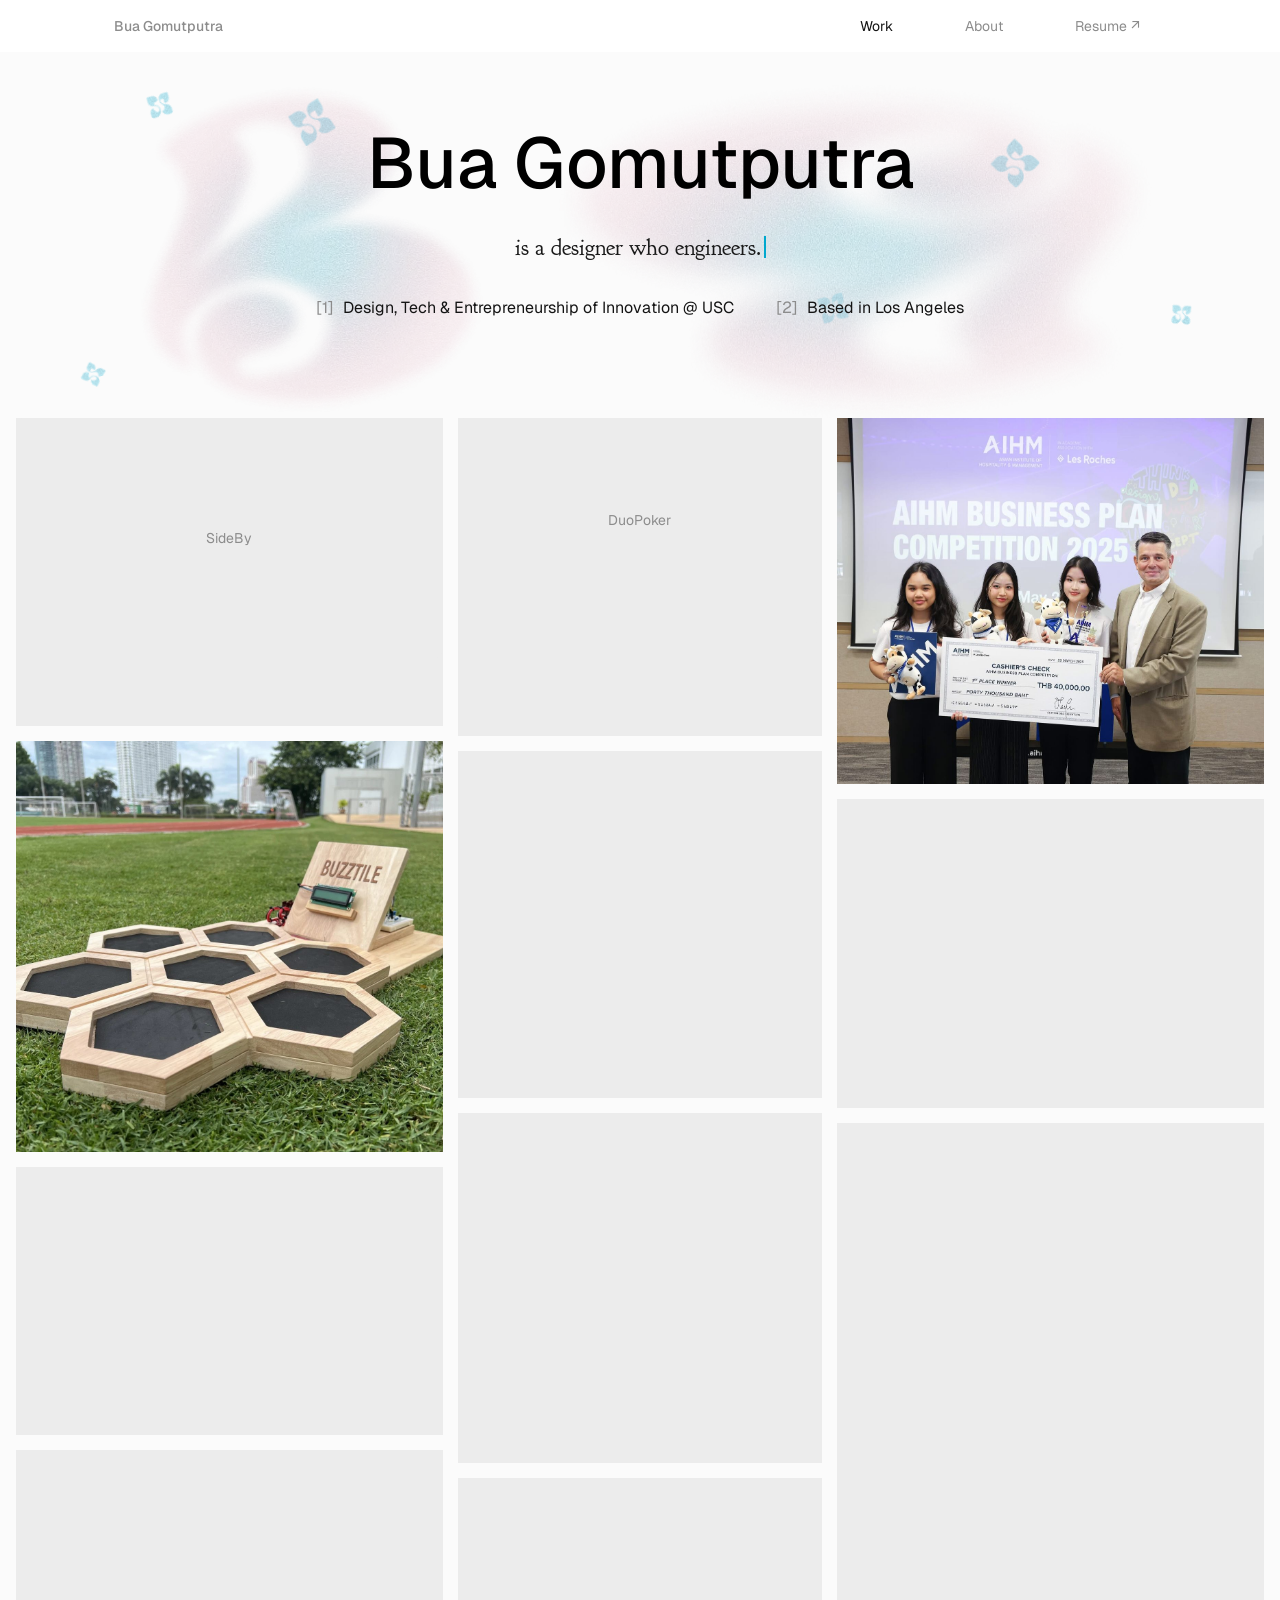
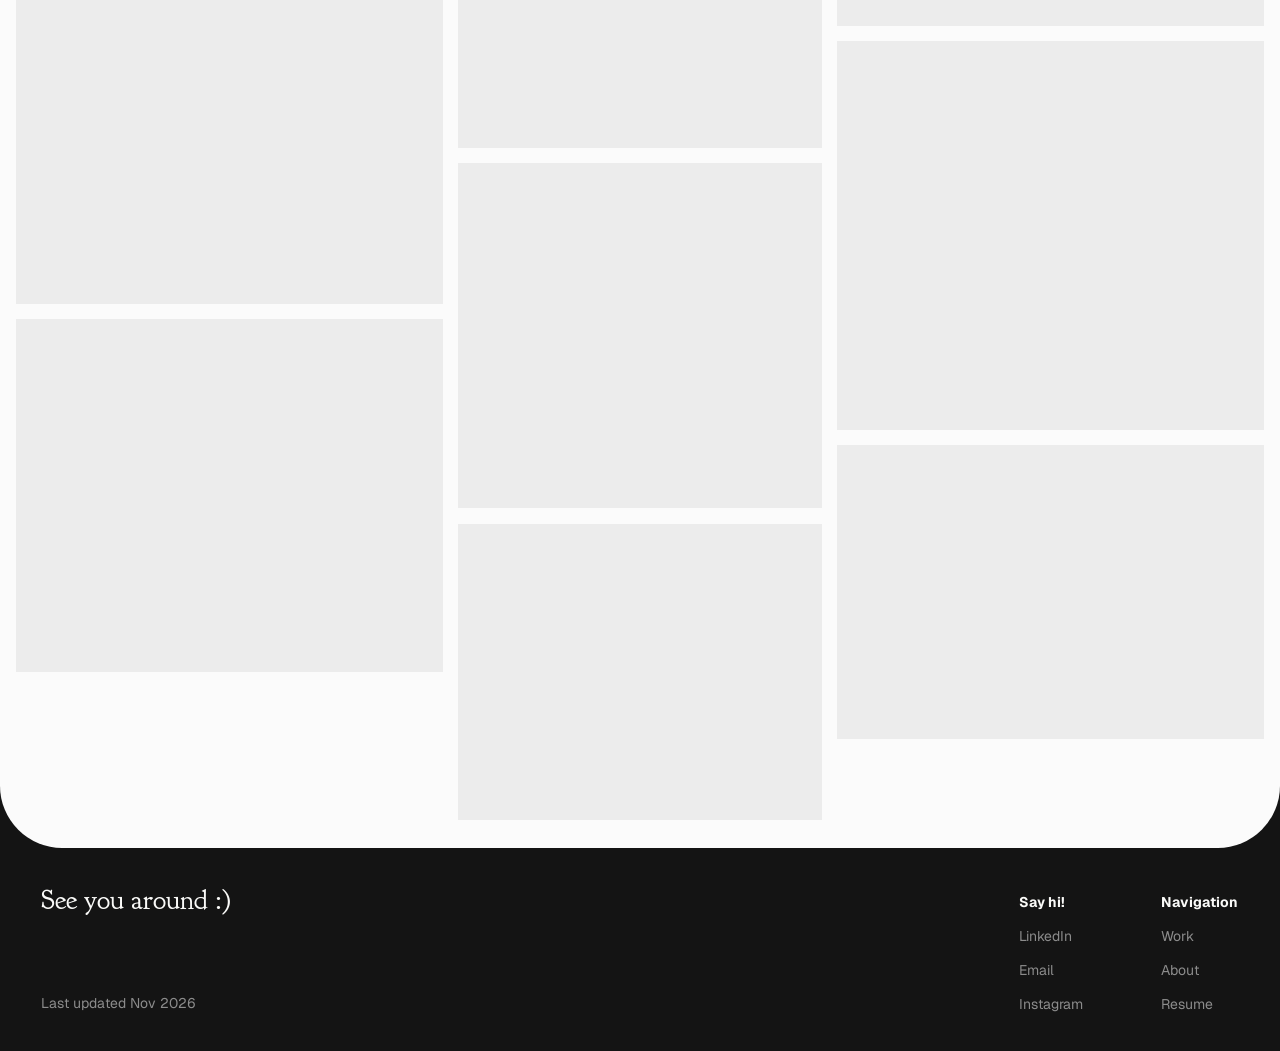
==== commit 25e60bf5: "BuzzTile: presenting photo moves to the problem, product close-up in testing, matrix flipped Co-Auth" ====
--- a/index.html
+++ b/index.html
@@ -7,7 +7,7 @@
 <meta name="description" content="Bua Gomutputra — designer who engineers. Design, Technology & Entrepreneurship at USC Iovine and Young. Based in Los Angeles.">
 <link rel="preconnect" href="https://fonts.googleapis.com"><link rel="preconnect" href="https://fonts.gstatic.com" crossorigin>
 <link href="https://fonts.googleapis.com/css2?family=Geist:wght@400;500;600&family=Geist+Mono:wght@400;500;700&family=Goudy+Bookletter+1911&display=swap" rel="stylesheet">
-<link rel="stylesheet" href="css/style.css?v=1795046452">
+<link rel="stylesheet" href="css/style.css?v=1795046898">
 </head>
 <body class="home">
 <div class="sheet">
--- a/css/style.css
+++ b/css/style.css
@@ -1176,3 +1176,19 @@
 .test-row figure:first-child img{object-position:35% 60%}
 .fab li:last-child img{object-position:50% 70%}
 @media (max-width:900px){.test-row{grid-template-columns:1fr 1fr}}
+/* BuzzTile v5: problem + photo, matrix with technologies across the top */
+.problem-pair{display:grid;grid-template-columns:1fr 260px;gap:min(4vw,48px);align-items:start;max-width:960px}
+.problem-pair figure{margin:0}
+.problem-pair img{width:100%;aspect-ratio:3/4;object-fit:cover;border-radius:12px;display:block;transform:rotate(1.5deg);box-shadow:0 10px 24px rgba(35,39,28,.12);transition:transform .45s cubic-bezier(.34,1.56,.64,1)}
+.problem-pair img:hover{transform:rotate(0) translateY(-4px)}
+.problem-pair figcaption{margin-top:14px}
+.matrix thead th{font-family:var(--font);font-size-adjust:none;font-size:14.5px;font-weight:600;color:var(--ink);vertical-align:bottom;padding-top:16px}
+.matrix thead th em{display:block;width:max-content;margin:6px auto 0}
+.matrix thead th:not(.pick){padding-bottom:36px}
+.matrix tbody th{font-family:var(--mono);font-size-adjust:.5;font-size:13.5px;font-weight:400;color:var(--accent)}
+.matrix tr.pick{background:none}
+.matrix .pick{background:var(--lav)}
+.matrix tbody tr:hover{background:none}
+.matrix tbody tr:hover td,.matrix tbody tr:hover th{background:#FFFBEF}
+.matrix tbody tr:hover td.pick{background:#FBEFC8}
+@media (max-width:760px){.problem-pair{grid-template-columns:1fr}.problem-pair figure{max-width:280px}}
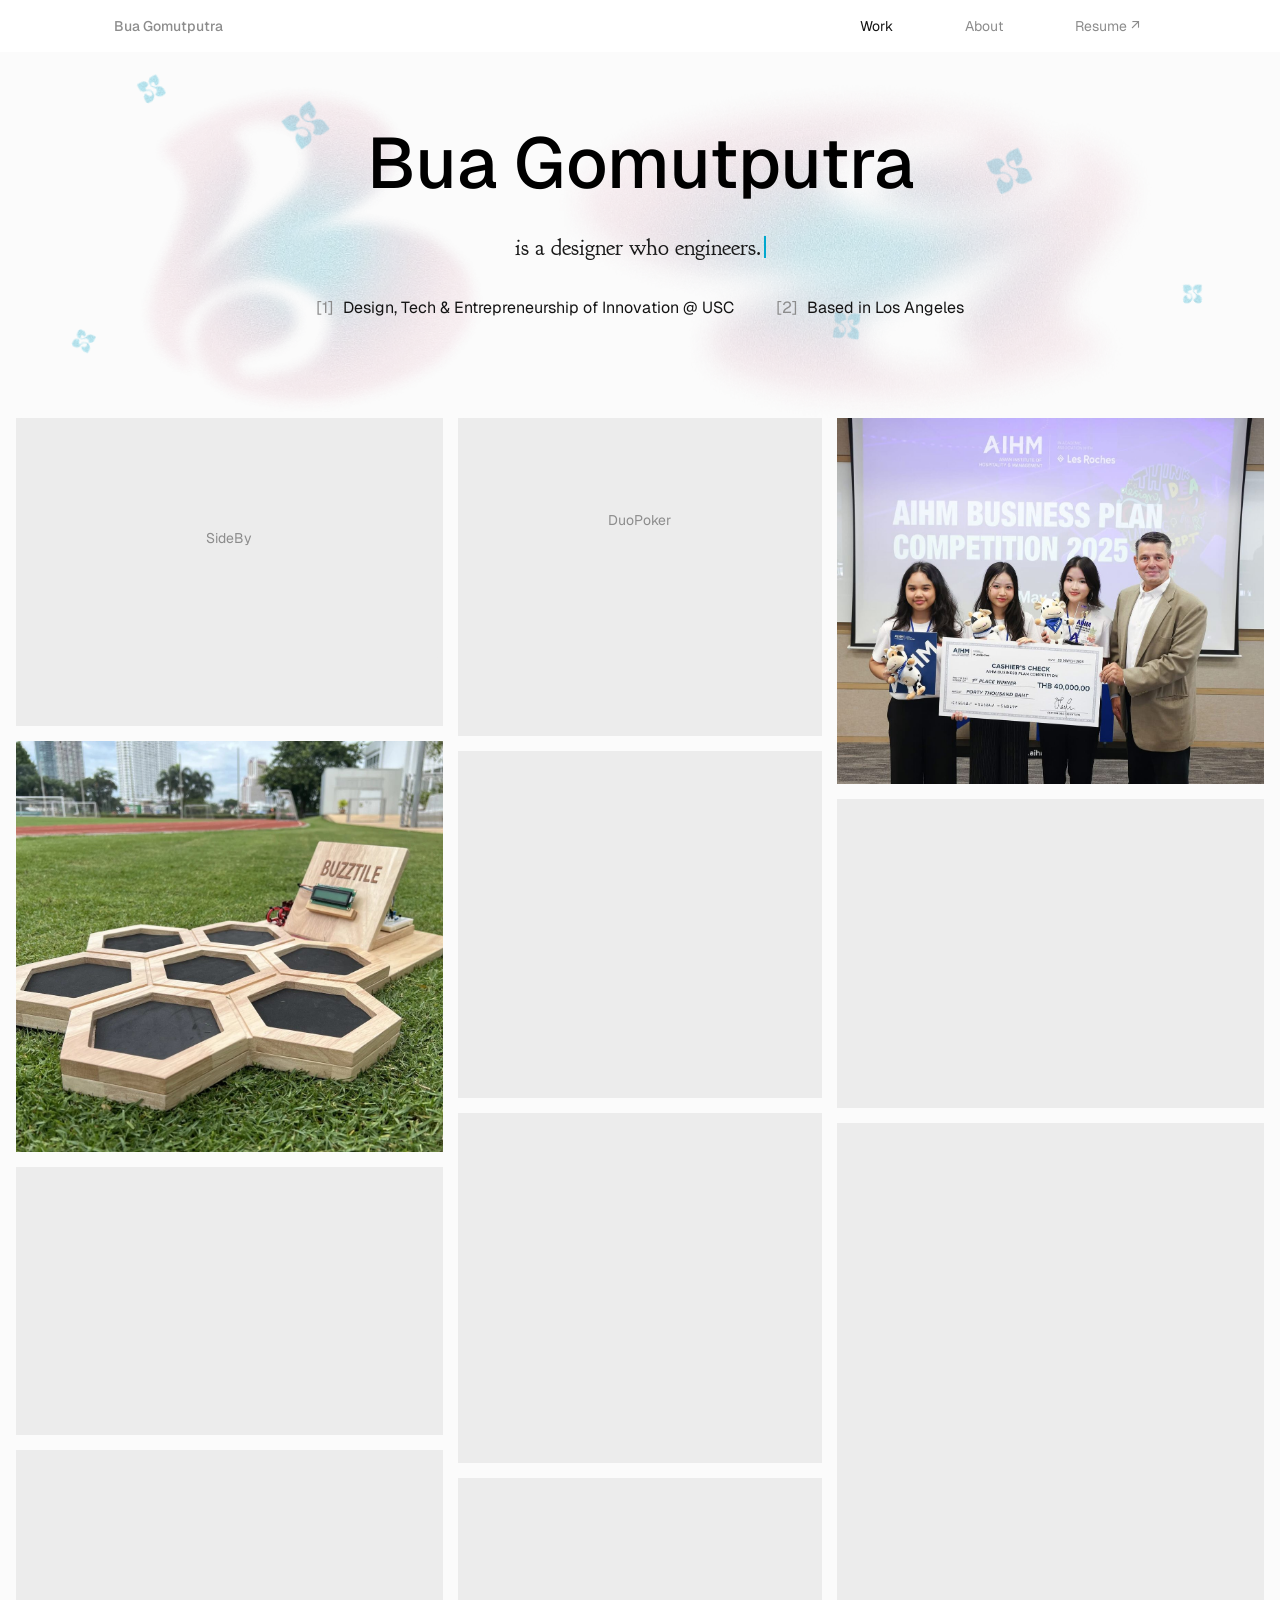
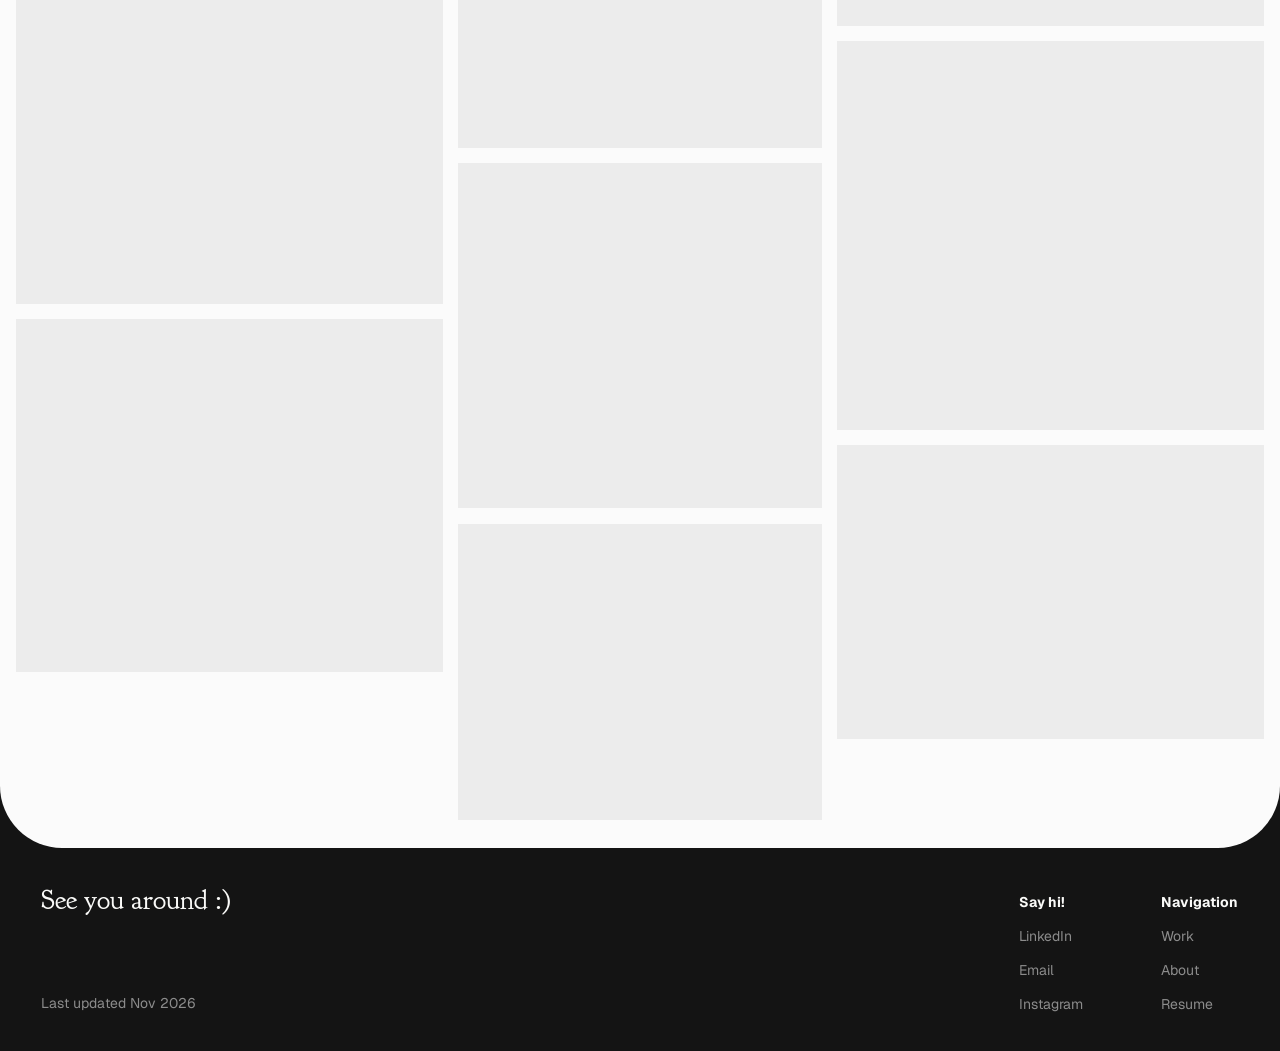
==== commit 81abb3e7: "BuzzTile: phone layout (2x2 brief, fitted matrix, swipeable photo strips, stacked architecture) Co-A" ====
--- a/index.html
+++ b/index.html
@@ -7,7 +7,7 @@
 <meta name="description" content="Bua Gomutputra — designer who engineers. Design, Technology & Entrepreneurship at USC Iovine and Young. Based in Los Angeles.">
 <link rel="preconnect" href="https://fonts.googleapis.com"><link rel="preconnect" href="https://fonts.gstatic.com" crossorigin>
 <link href="https://fonts.googleapis.com/css2?family=Geist:wght@400;500;600&family=Geist+Mono:wght@400;500;700&family=Goudy+Bookletter+1911&display=swap" rel="stylesheet">
-<link rel="stylesheet" href="css/style.css?v=1795046898">
+<link rel="stylesheet" href="css/style.css?v=1795047132">
 </head>
 <body class="home">
 <div class="sheet">
--- a/css/style.css
+++ b/css/style.css
@@ -1192,3 +1192,44 @@
 .matrix tbody tr:hover td,.matrix tbody tr:hover th{background:#FFFBEF}
 .matrix tbody tr:hover td.pick{background:#FBEFC8}
 @media (max-width:760px){.problem-pair{grid-template-columns:1fr}.problem-pair figure{max-width:280px}}
+
+/* ===== BuzzTile on phones ===== */
+@media (max-width:900px){
+  .flow-cols{grid-template-columns:1fr;gap:6px}
+  .fbridge{width:2px;height:24px;margin:6px auto}
+  .flow{padding:28px 18px 30px}
+  .flow-title{font-size:20px;margin-bottom:22px}
+}
+@media (max-width:560px){
+  /* brief: compact 2×2 */
+  .brief{grid-template-columns:1fr 1fr;gap:10px}
+  .brief li{padding:52px 14px 16px}
+  .brief i{left:14px;top:14px;width:30px;height:27px}
+  .brief b{font-size:15.5px}.brief span{font-size:13.5px}
+  /* presenting photo smaller, beside nothing */
+  .problem-pair figure{max-width:220px}
+  /* research tags in a tighter wrap */
+  .areas{gap:8px}.areas li{font-size:14px;padding:6px 12px 6px 6px}.areas i{width:24px;height:22px;font-size:11px}
+  /* matrix fits the screen: no sideways scroll */
+  .matrix{overflow:visible}.matrix table{min-width:0;table-layout:fixed;font-size:12px}
+  .matrix th,.matrix td{padding:9px 3px}
+  .matrix thead th{font-size:11.5px;line-height:1.2;hyphens:auto}
+  .matrix thead th:not(.pick){padding-bottom:30px}
+  .matrix thead th em{font-size:10px;padding:1px 6px}
+  .matrix tbody th{font-size:12px;white-space:normal;padding-left:10px;line-height:1.25}
+  .matrix thead th:first-child{width:27%}
+  .matrix td::before{width:20px;height:20px;font-size:10px}
+  /* photo rows become swipeable strips */
+  .fab,.debug-row,.test-row{display:flex!important;overflow-x:auto;scroll-snap-type:x mandatory;gap:12px;margin-right:-20px;padding-right:20px;scrollbar-width:none}
+  .fab::-webkit-scrollbar,.debug-row::-webkit-scrollbar,.test-row::-webkit-scrollbar{display:none}
+  .fab>li,.debug-row>figure,.test-row>figure{flex:0 0 68%;scroll-snap-align:start}
+  .debug-row figure:last-child{display:block}
+  /* bee unlocks: name and steps on separate lines */
+  .bee-list li{flex-wrap:wrap;row-gap:0;font-size:13px}
+  .bee-list li em{margin-left:24px;width:100%}
+  /* tile game a touch shorter */
+  .play-mat{padding:18px 14px 16px}
+  .comb{margin-top:18px}
+  .av-sketch img{height:46vw}.av-phone img{height:62vw}
+}
+@media (max-width:560px){.matrix thead th{overflow-wrap:anywhere;font-size:11px}}
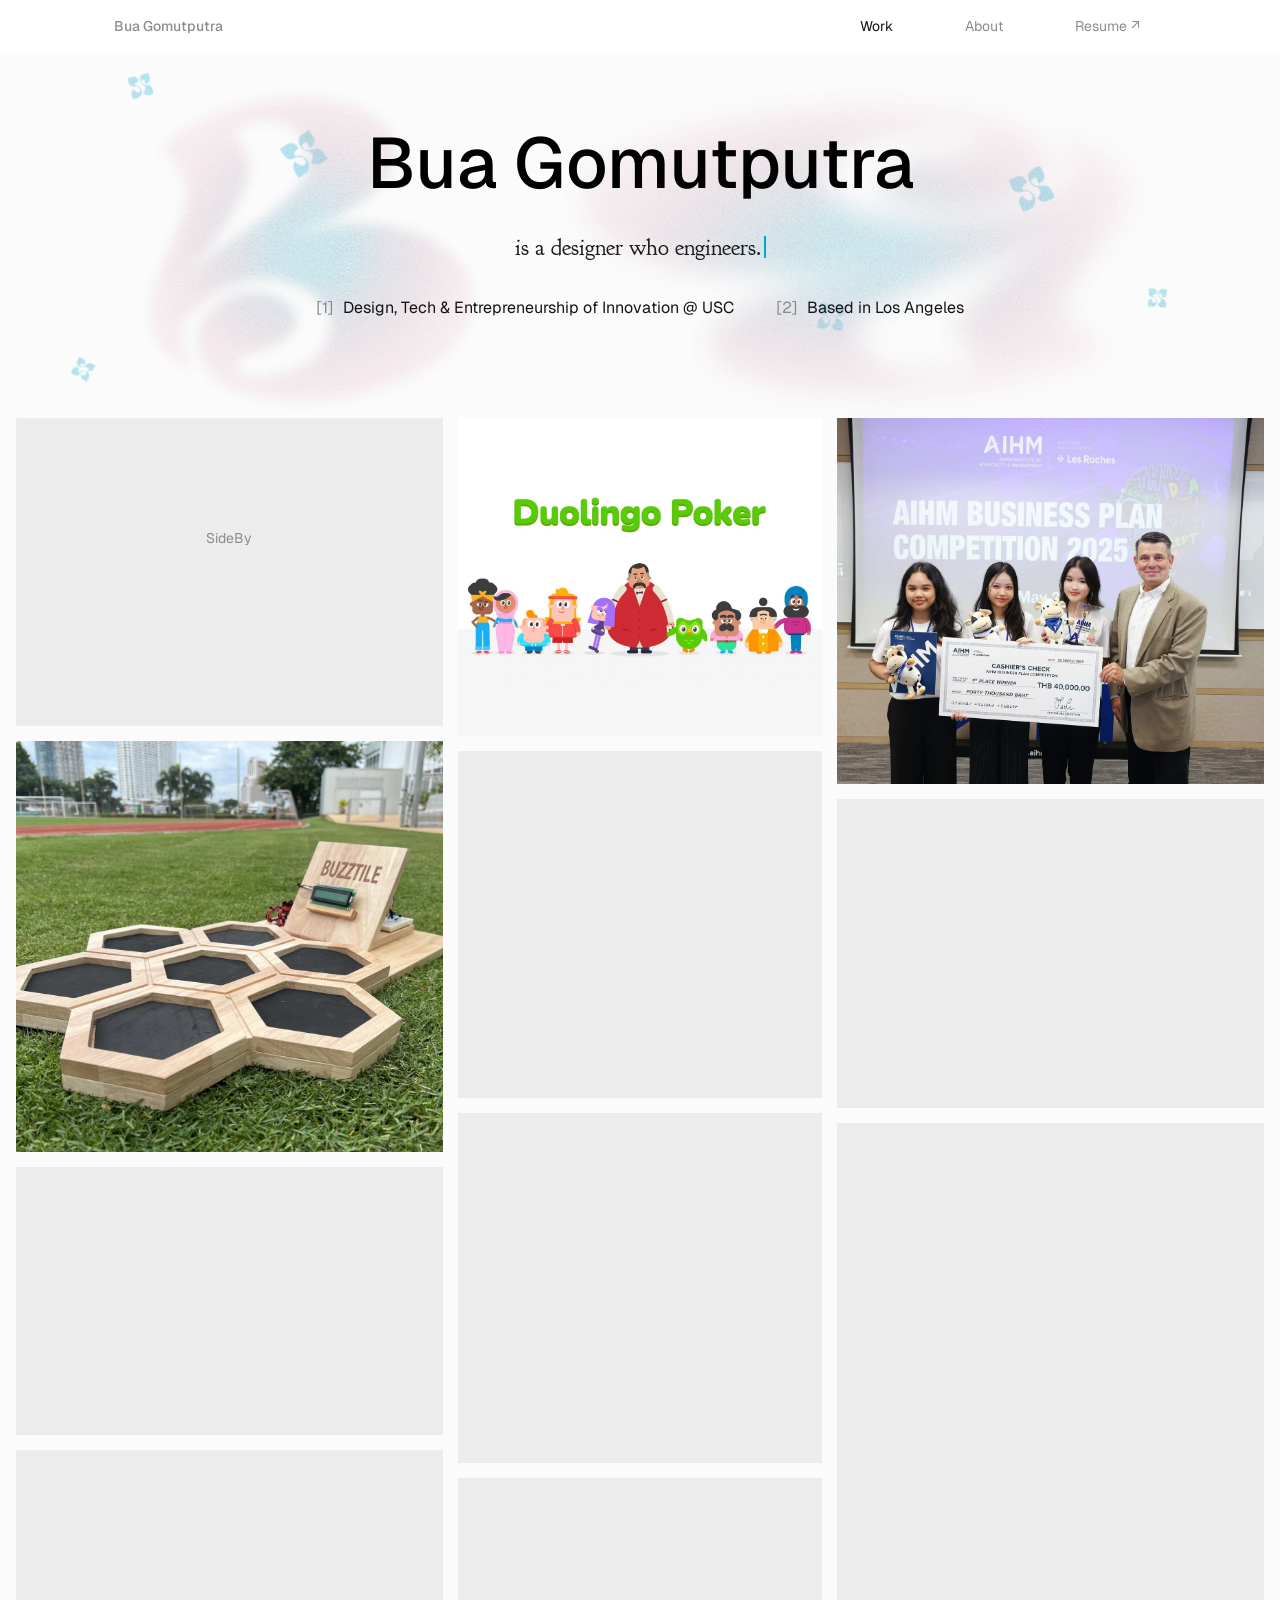
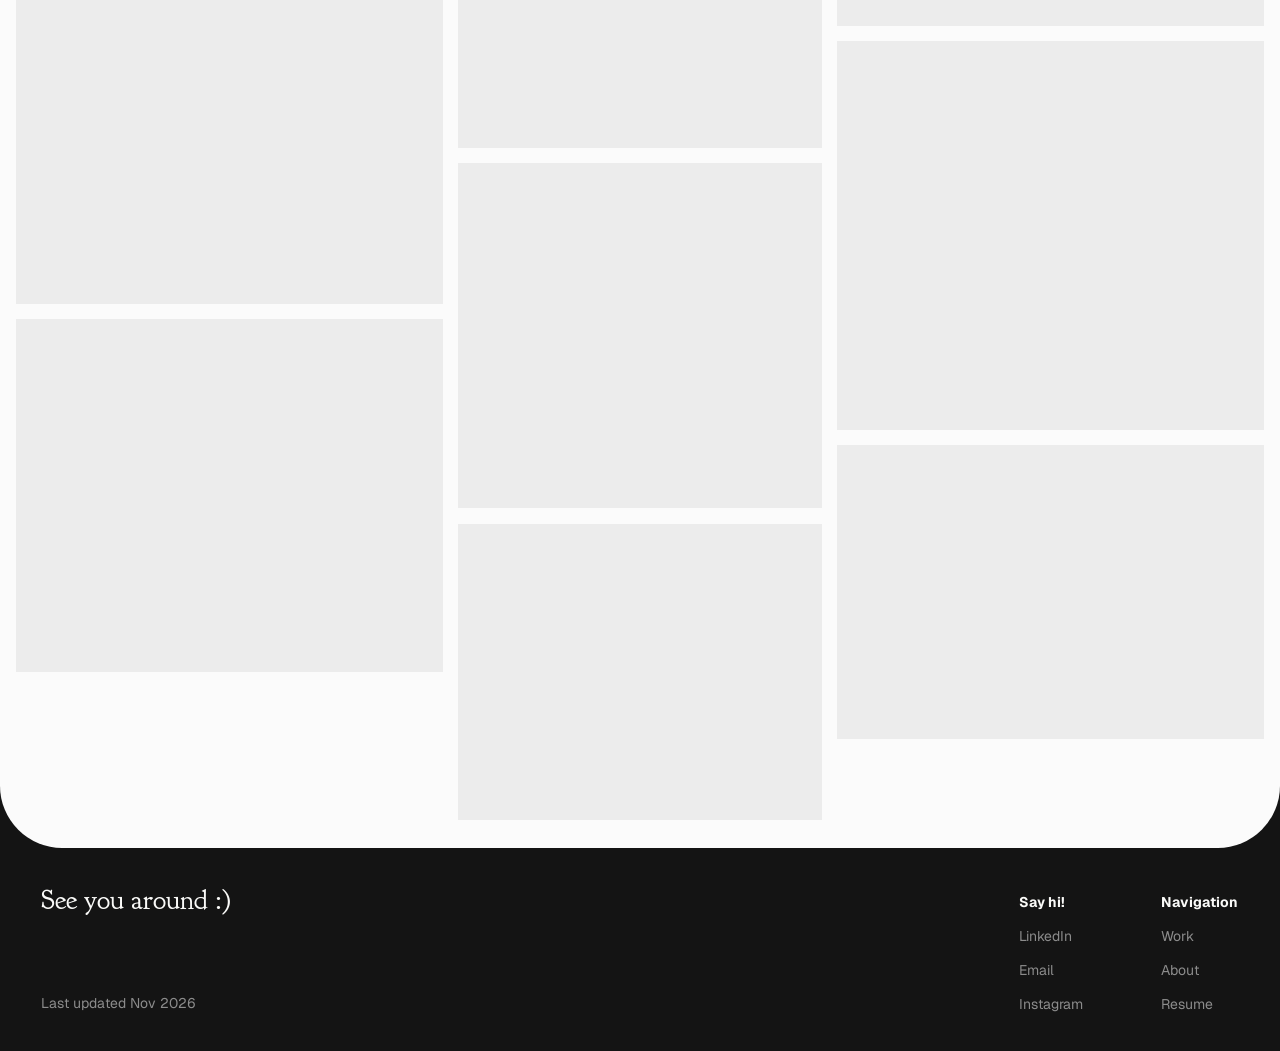
==== commit 24b7ad40: "Home: centre the DuoPoker tile artwork Co-Authored-By: Claude Opus 5.5 <noreply@anthropic.com> Claud" ====
--- a/index.html
+++ b/index.html
@@ -34,7 +34,7 @@
       <div class="slot empty" style="aspect-ratio:480/397" data-slot="5"></div>
     </div>
     <div class="col">
-      <a class="slot" href="duolingo-poker.html" style="aspect-ratio:410/358" data-slot="6"><img src="images/duolingo-poker/cover.jpg" alt="DuoPoker" data-label="DuoPoker" style="object-fit:contain;object-position:center bottom;background:#fff"><span class="tag"><b>DuoPoker</b> Concept · 2026</span></a>
+      <a class="slot" href="duolingo-poker.html" style="aspect-ratio:410/358" data-slot="6"><img src="images/duolingo-poker/cover-tile.jpg" alt="DuoPoker" data-label="DuoPoker" style="object-position:center"><span class="tag"><b>DuoPoker</b> Concept · 2026</span></a>
       <div class="slot empty" style="aspect-ratio:410/390" data-slot="7"></div>
       <div class="slot empty" style="aspect-ratio:410/394" data-slot="8"></div>
       <div class="slot empty" style="aspect-ratio:410/303" data-slot="9"></div>
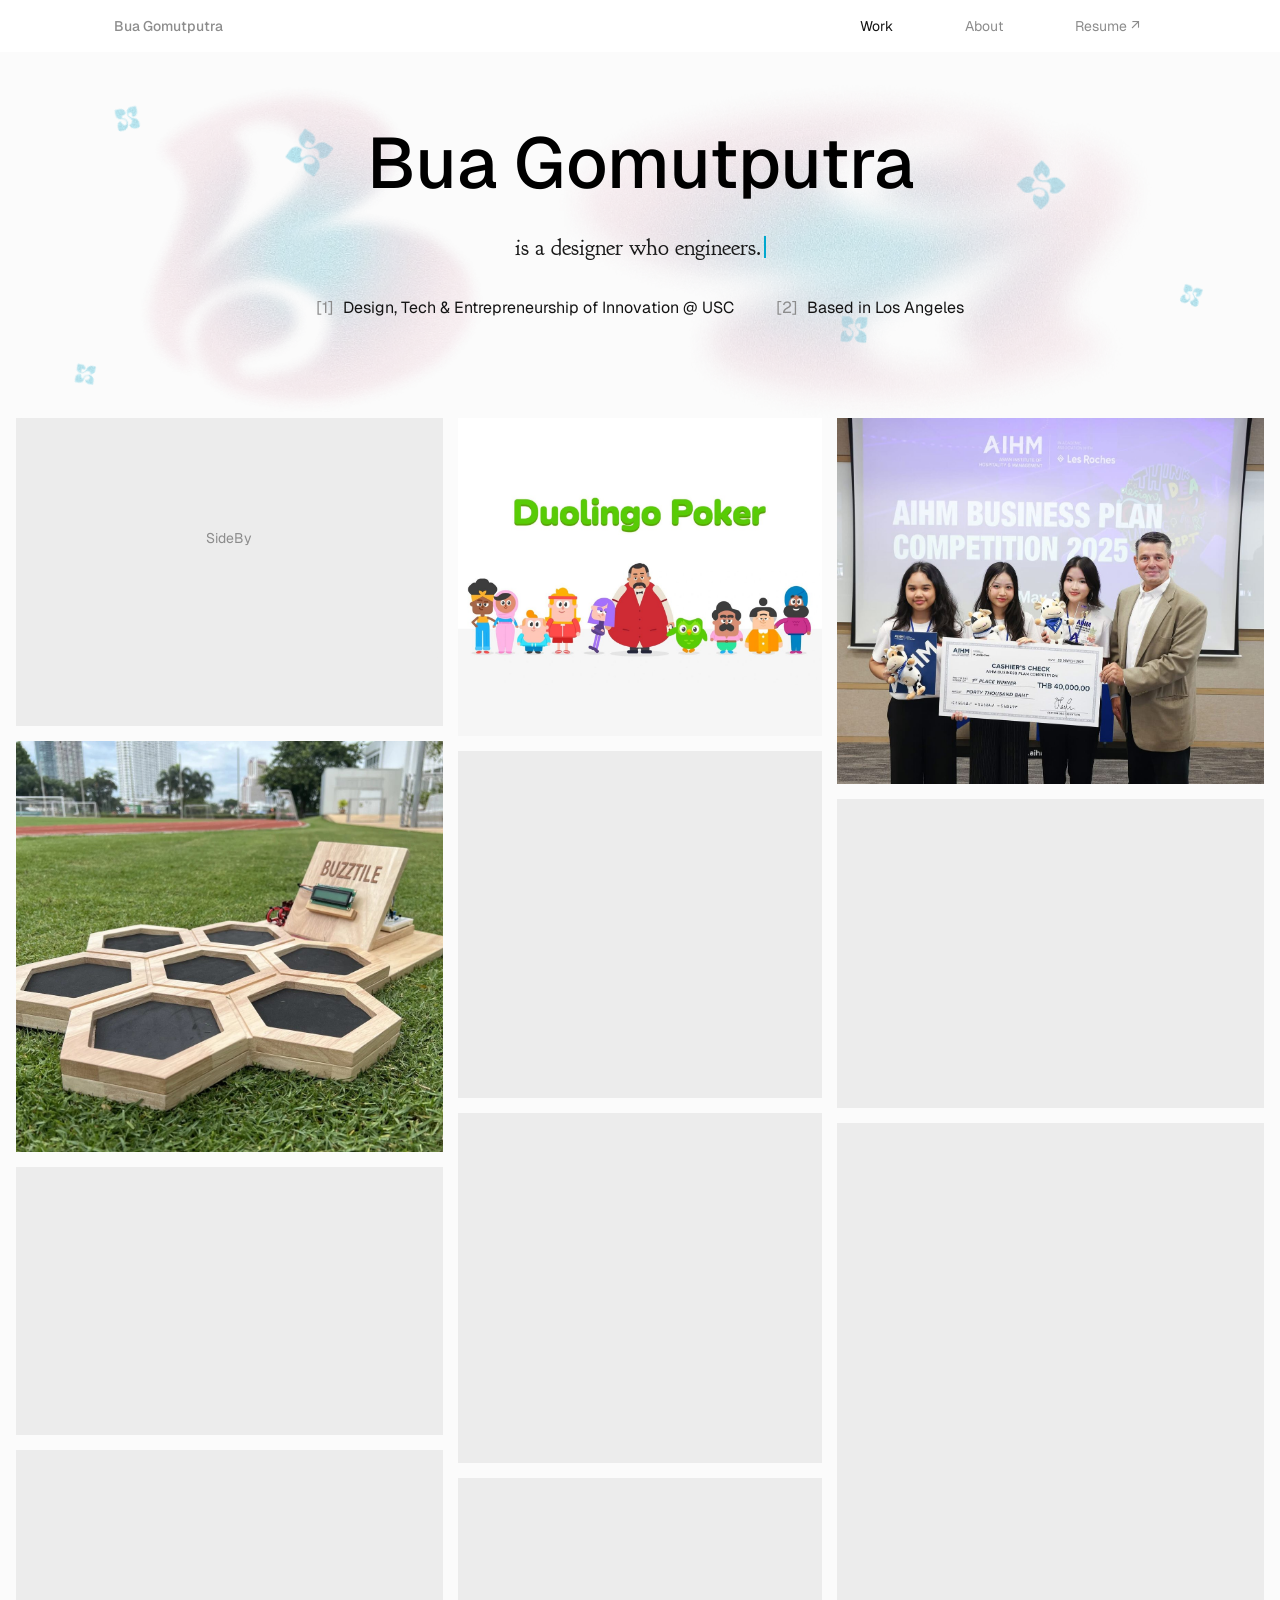
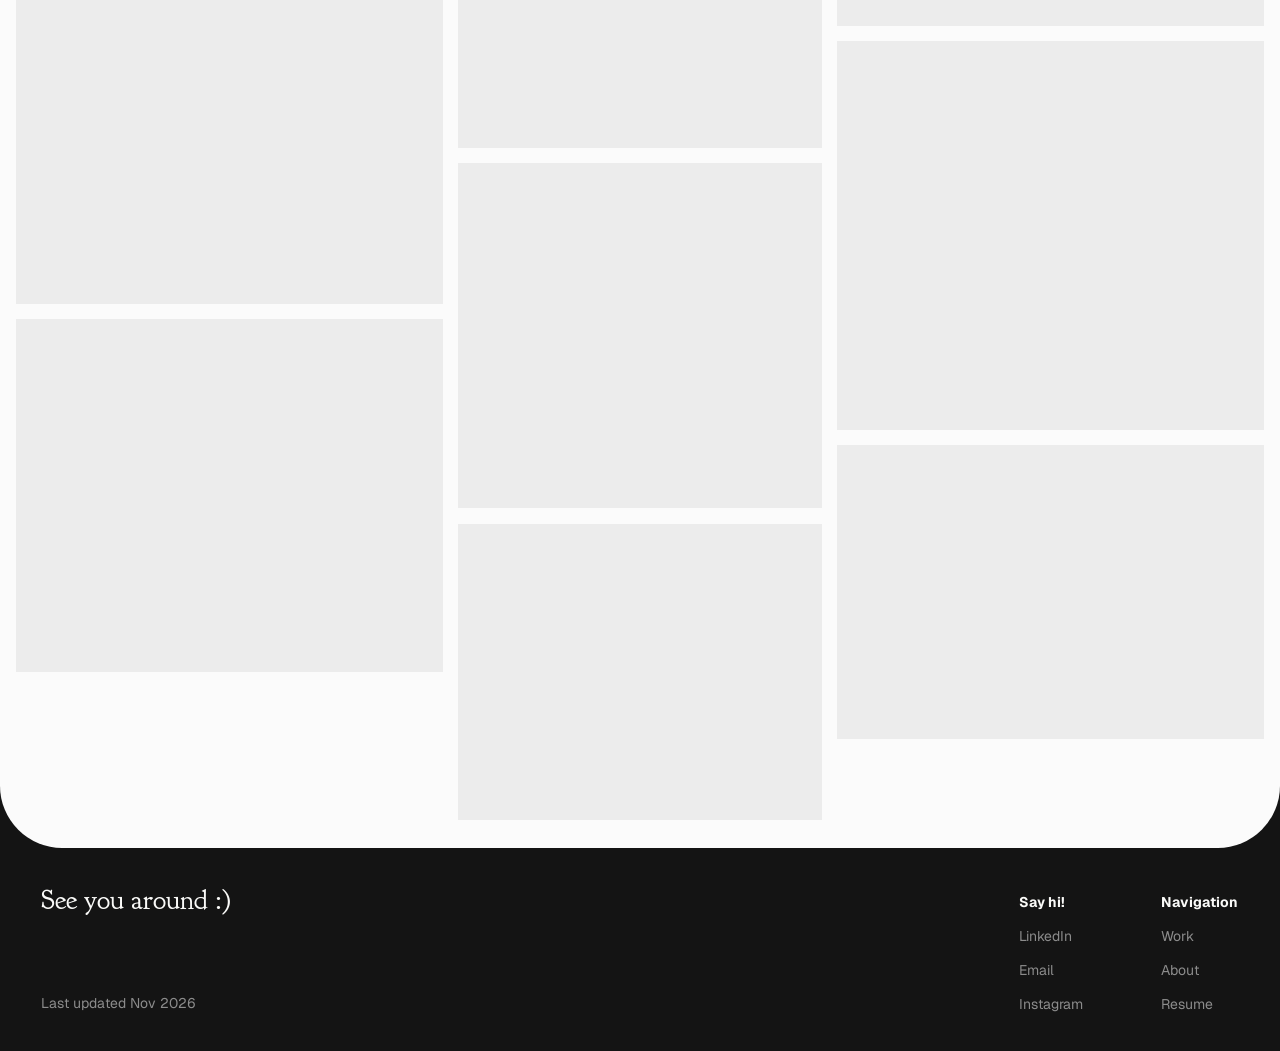
==== commit dd72af67: "BuzzTile: add the final EPQ presentation video Co-Authored-By: Claude Opus 5.5 <noreply@anthropic.co" ====
--- a/index.html
+++ b/index.html
@@ -7,7 +7,7 @@
 <meta name="description" content="Bua Gomutputra — designer who engineers. Design, Technology & Entrepreneurship at USC Iovine and Young. Based in Los Angeles.">
 <link rel="preconnect" href="https://fonts.googleapis.com"><link rel="preconnect" href="https://fonts.gstatic.com" crossorigin>
 <link href="https://fonts.googleapis.com/css2?family=Geist:wght@400;500;600&family=Geist+Mono:wght@400;500;700&family=Goudy+Bookletter+1911&display=swap" rel="stylesheet">
-<link rel="stylesheet" href="css/style.css?v=1795047132">
+<link rel="stylesheet" href="css/style.css?v=1795048811">
 </head>
 <body class="home">
 <div class="sheet">
--- a/css/style.css
+++ b/css/style.css
@@ -1233,3 +1233,5 @@
   .av-sketch img{height:46vw}.av-phone img{height:62vw}
 }
 @media (max-width:560px){.matrix thead th{overflow-wrap:anywhere;font-size:11px}}
+.talk{margin:0}
+.talk video{width:100%;aspect-ratio:16/9;display:block;border-radius:14px;background:var(--deep);box-shadow:0 14px 34px rgba(35,39,28,.16)}
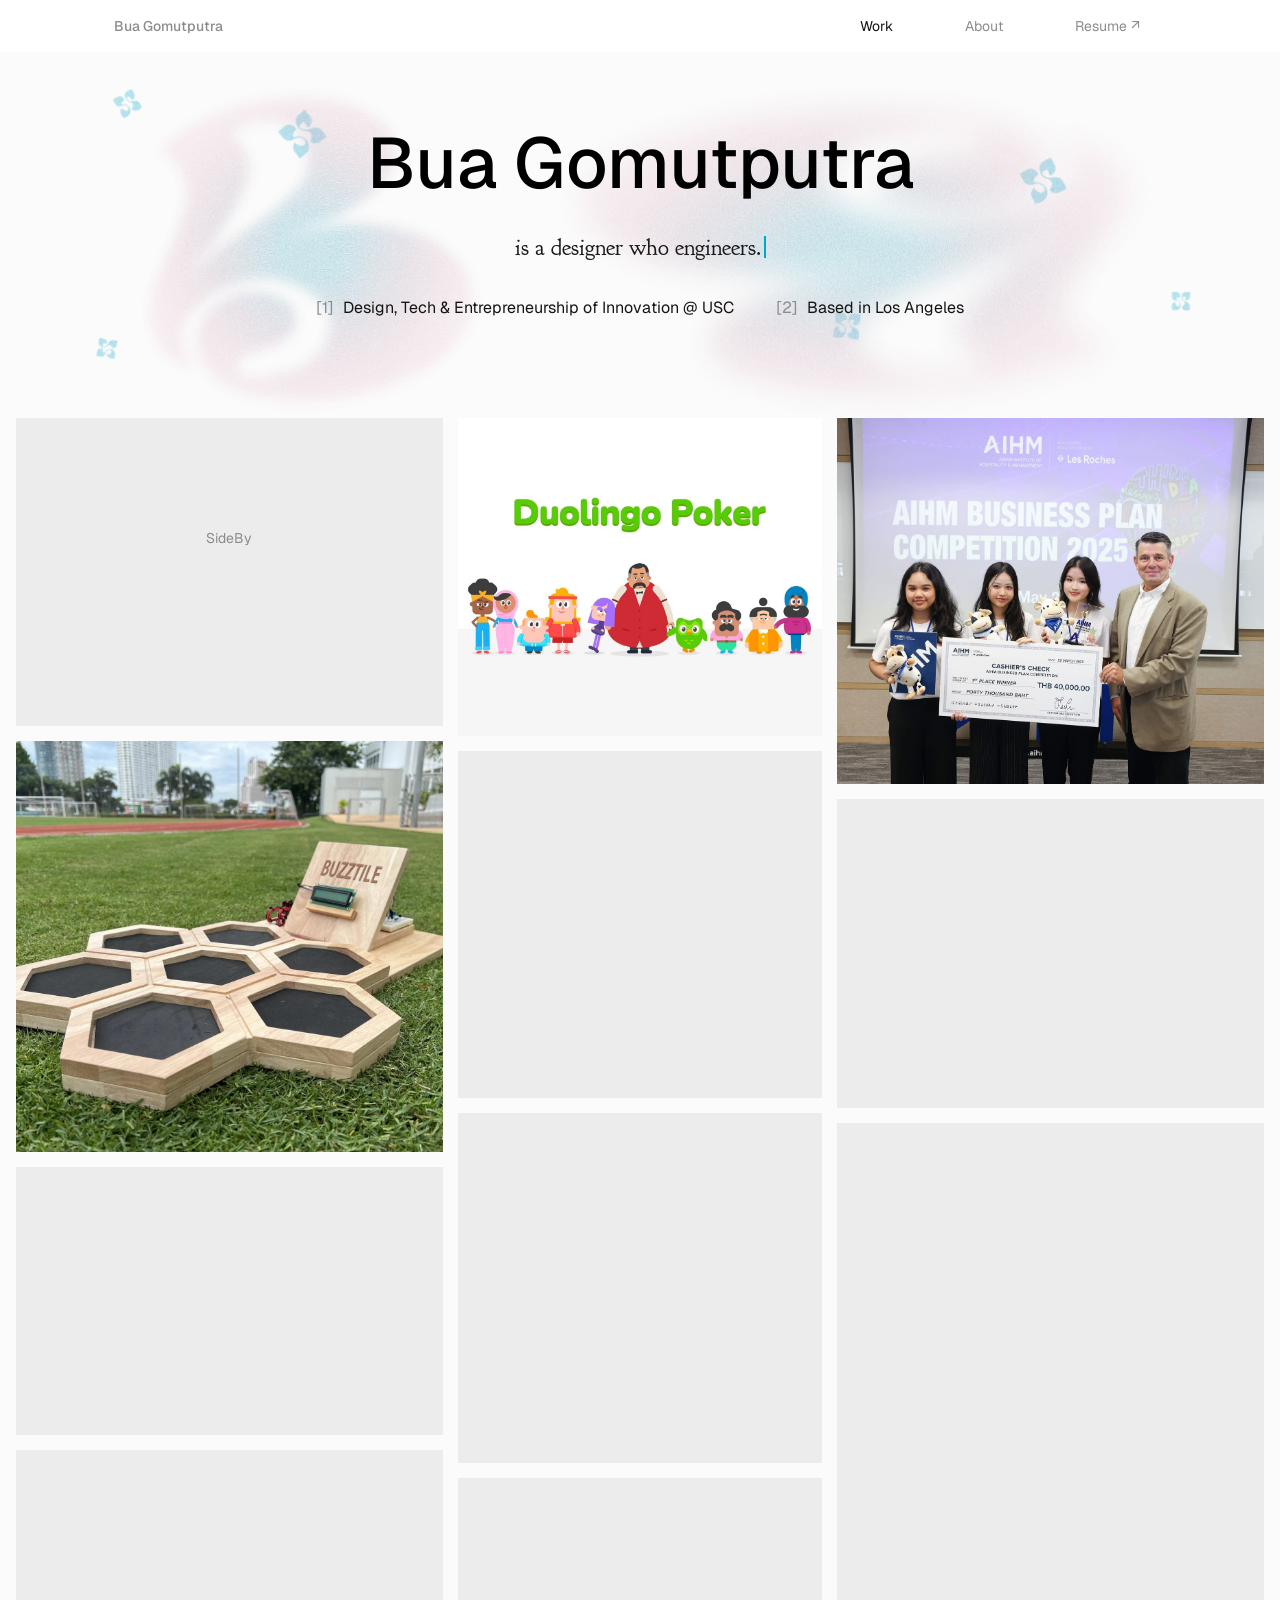
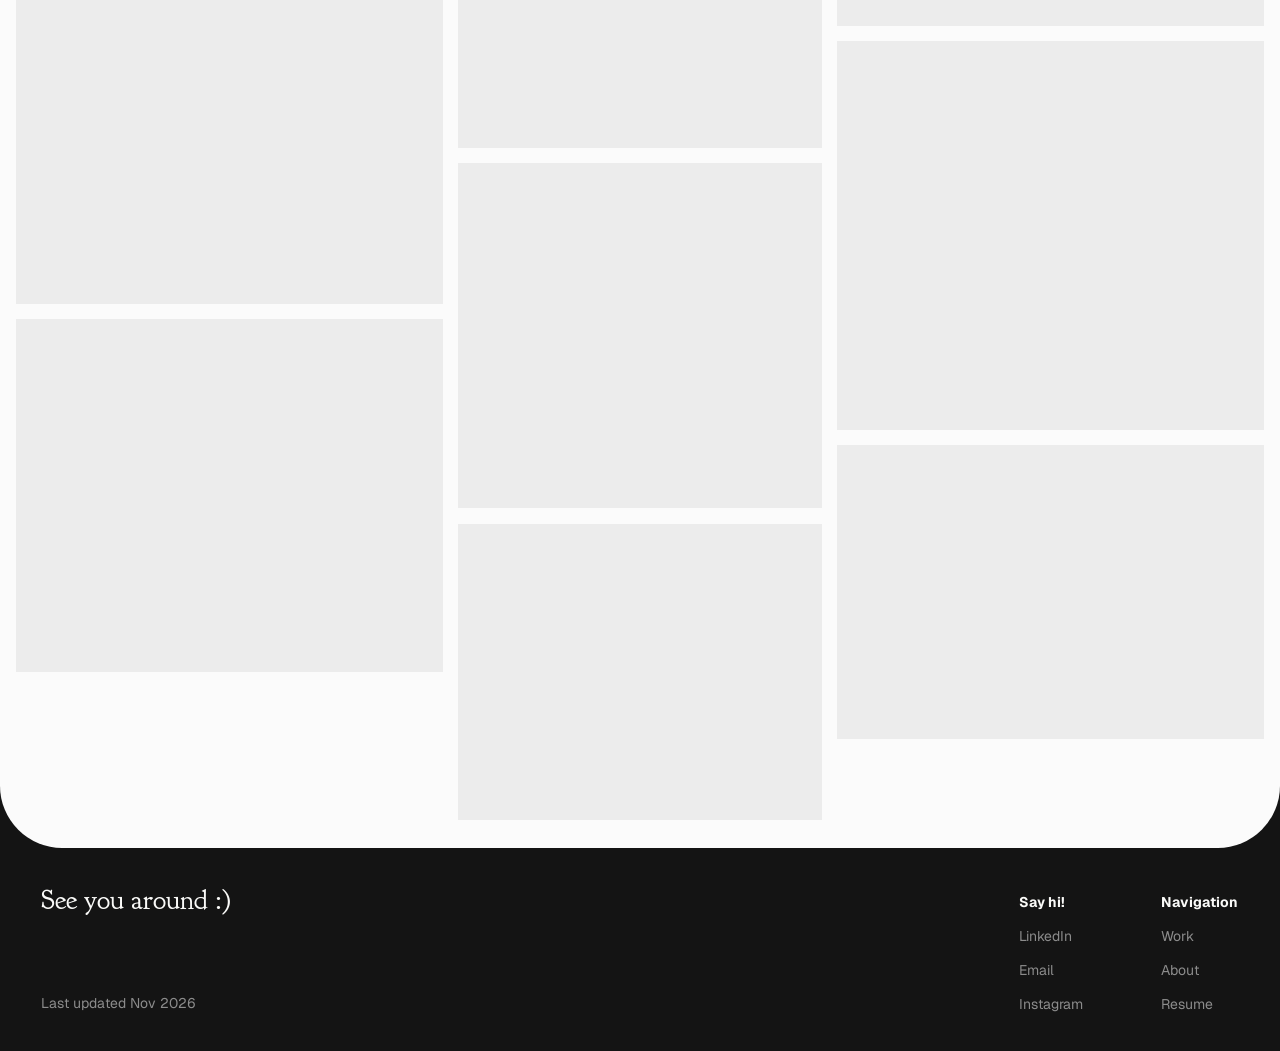
==== commit 5477a606: "EcoPinet: photo-led Impact section (AIHM hero, Diamond Challenge + Agrithon rows, quiet numbers line" ====
--- a/index.html
+++ b/index.html
@@ -7,7 +7,7 @@
 <meta name="description" content="Bua Gomutputra — designer who engineers. Design, Technology & Entrepreneurship at USC Iovine and Young. Based in Los Angeles.">
 <link rel="preconnect" href="https://fonts.googleapis.com"><link rel="preconnect" href="https://fonts.gstatic.com" crossorigin>
 <link href="https://fonts.googleapis.com/css2?family=Geist:wght@400;500;600&family=Geist+Mono:wght@400;500;700&family=Goudy+Bookletter+1911&display=swap" rel="stylesheet">
-<link rel="stylesheet" href="css/style.css?v=1795048811">
+<link rel="stylesheet" href="css/style.css?v=1795051349">
 </head>
 <body class="home">
 <div class="sheet">
@@ -62,6 +62,6 @@
     </div>
   </div>
 </footer>
-<script src="js/main.js?v=1795045392"></script>
+<script src="js/main.js?v=1795051349"></script>
 </body>
 </html>
--- a/css/style.css
+++ b/css/style.css
@@ -454,34 +454,29 @@
 .mosaic-4 img:nth-child(4){display:none}
 .theme-eco .decisions div{border-color:rgba(63,125,46,.2)}
 
-/* EcoPinet impact v2: light green panel, award cards, number band */
-.impact-wrap{position:relative;border-radius:24px;padding:44px 40px 40px;background:#EAF6D9;background-image:radial-gradient(60% 70% at 100% 0%,rgba(255,217,90,.45),transparent 65%),radial-gradient(50% 60% at 0% 100%,rgba(182,238,140,.55),transparent 60%);overflow:hidden}
-.impact-wrap h2{font-size:max(34px,min(3.6vw,52px));margin-top:6px}
-.impact-sub{font-size:17px;color:#536049;margin:-6px 0 26px;max-width:620px}
-.awards{display:grid;grid-template-columns:1.45fr 1fr 1fr;gap:14px}
-.aw{position:relative;display:flex;flex-direction:column;background:#fff;border-radius:18px;padding:24px;box-shadow:0 1px 0 rgba(30,59,37,.06),0 10px 26px rgba(30,59,37,.07);transition:transform .45s cubic-bezier(.34,1.56,.64,1),box-shadow .3s}
-.aw:hover{transform:translateY(-5px) rotate(-.4deg);box-shadow:0 18px 36px rgba(30,59,37,.14)}
-.aw.gold{background:linear-gradient(150deg,#FFE680,#FFD24D);}
-.aw-tag{align-self:flex-start;font-size:13px;font-weight:600;padding:5px 11px;border-radius:999px;background:rgba(30,59,37,.08);color:var(--deep);margin-bottom:18px}
-.aw.gold .aw-tag{background:rgba(255,255,255,.6)}
-.aw-logo{height:44px;width:auto;max-width:100%;object-fit:contain;align-self:flex-start;margin-bottom:12px;filter:none!important;mix-blend-mode:multiply}
-.aw-logo.tv{height:58px;mix-blend-mode:normal;margin:4px 0 auto}
-.aw-big{display:block;font-size:clamp(40px,4.4vw,64px);font-weight:600;letter-spacing:-.035em;line-height:1;color:var(--deep);margin-top:auto}
-.aw-big i{font-style:normal}
-.aw.gold .aw-big{font-size:clamp(54px,6vw,88px)}
-.aw-meter{position:relative;height:10px;border-radius:99px;background:rgba(30,59,37,.1);margin:4px 0 26px}
-.aw-meter i{position:absolute;left:0;top:0;bottom:0;width:5%;border-radius:99px;background:var(--accent);box-shadow:0 0 0 3px rgba(182,238,140,.6)}
-.aw-meter span{position:absolute;left:0;top:16px;font-size:12.5px;color:#536049}
-.aw p{font-size:15px;line-height:1.45;color:#536049;margin-top:12px}
-.aw p strong{display:block;font-size:16.5px;color:var(--deep);font-weight:600;margin-bottom:2px}
-.aw small{display:block;font-size:13px;line-height:1.5;color:#6B5A1E;margin-top:14px;padding-top:12px;border-top:1px dashed rgba(30,59,37,.2)}
-.numbers{display:grid;grid-template-columns:repeat(4,1fr);margin-top:14px;border-radius:18px;background:var(--deep);color:#fff;overflow:hidden}
-.numbers div{padding:26px 24px;border-left:1px solid rgba(255,255,255,.1);transition:background .3s}
-.numbers div:first-child{border-left:0}
-.numbers div:hover{background:rgba(182,238,140,.08)}
-.numbers b{display:block;font-size:clamp(34px,3.4vw,48px);font-weight:600;letter-spacing:-.03em;line-height:1;color:var(--mint)}
-.numbers b i{font-style:normal;font-variant-numeric:tabular-nums}
-.numbers span{display:block;font-size:14.5px;line-height:1.45;color:#D7E8CC;margin-top:10px}
+/* EcoPinet impact v3: photo-led proof, quiet rows, one line of numbers */
+.imp-sub{font-size:17px;line-height:1.6;color:#536049;max-width:620px;margin:-4px 0 32px}
+.imp-hero{display:grid;grid-template-columns:1.4fr 1fr;gap:min(3.3vw,40px);align-items:end}
+.imp-photo{margin:0;border-radius:10px;overflow:hidden;aspect-ratio:3/2;background:var(--lav)}
+.imp-photo img,.imp-thumb img{width:100%;height:100%;object-fit:cover;display:block}
+.imp-photo,.imp-thumb{transition:transform .45s cubic-bezier(.34,1.56,.64,1),box-shadow .3s}
+.imp-photo:hover,.imp-thumb:hover{transform:translateY(-4px);box-shadow:0 16px 32px rgba(30,59,37,.12)}
+.imp-big{display:block;font-size:clamp(48px,5.6vw,80px);font-weight:600;letter-spacing:-.035em;line-height:.95;color:var(--deep);white-space:nowrap}
+.imp-hero-text h3{font-size:19px;font-weight:600;line-height:1.35;color:var(--ink);margin:16px 0 6px}
+.imp-hero-text p{font-size:16px;line-height:1.55;color:#5E5E5E;max-width:300px}
+.imp-rows{margin-top:32px;border-top:1px solid rgba(20,20,20,.1)}
+.imp-row{display:grid;grid-template-columns:168px 1fr;gap:24px;align-items:center;padding:20px 0;border-bottom:1px solid rgba(20,20,20,.1)}
+.imp-thumb{width:168px;height:112px;border-radius:8px;overflow:hidden;background:var(--lav)}
+.imp-thumb.logo{background:#fff;box-shadow:inset 0 0 0 1px rgba(20,20,20,.08);display:grid;place-items:center}
+.imp-thumb.logo img{width:78%;height:auto;object-fit:contain}
+.imp-row b{display:block;font-size:17px;font-weight:600;color:var(--deep)}
+.imp-row p{font-size:15.5px;line-height:1.5;color:#5E5E5E;margin-top:4px}
+.imp-nums{display:grid;grid-template-columns:repeat(4,1fr);margin-top:32px}
+.imp-nums div{padding:4px 20px;border-left:1px solid rgba(20,20,20,.1)}
+.imp-nums div:first-child{padding-left:0;border-left:0}
+.imp-nums b{display:block;font-size:clamp(28px,2.6vw,36px);font-weight:600;letter-spacing:-.03em;line-height:1.1;color:var(--deep)}
+.imp-nums b i{font-style:normal;font-variant-numeric:tabular-nums}
+.imp-nums span{display:block;font-size:14px;line-height:1.45;color:#5E5E5E;margin-top:6px}
 /* lede, links, my part spacing */
 .lede-more{font-size:17px;line-height:1.65;color:var(--soft);max-width:720px;margin-top:16px}
 .theme-eco .eco-links{margin-top:40px}
@@ -798,7 +793,7 @@
   .app{grid-template-columns:1fr;padding:26px}.app-phones{height:400px}.aph{width:150px;height:322px;border-radius:26px}.aph.p2{margin-left:-75px}.ms-view{aspect-ratio:4/3}.ms-view figcaption{font-size:13.5px;padding:10px 12px}
   .mosaic-4{grid-template-columns:1fr 1fr;grid-template-rows:200px 140px}
   .impact{grid-template-columns:1fr 1fr!important}
-  .impact-wrap{padding:26px 18px}.awards{grid-template-columns:1fr}.numbers{grid-template-columns:1fr 1fr}.numbers div:nth-child(3){border-left:0}.numbers div:nth-child(n+3){border-top:1px solid rgba(255,255,255,.1)}
+  .imp-hero{grid-template-columns:1fr;gap:20px}.imp-big{font-size:52px}.imp-hero-text p{max-width:none}.imp-row{grid-template-columns:112px 1fr;gap:16px}.imp-thumb{width:112px;height:84px}.imp-nums{grid-template-columns:1fr 1fr;row-gap:20px}.imp-nums div:nth-child(3){padding-left:0;border-left:0}
   .yt-grid{grid-template-columns:1fr!important}.team-row{grid-template-columns:1fr}.tr-side{grid-template-rows:auto auto}.tr-side img{aspect-ratio:4/3}
   .theme-eco .app-phones{height:420px}.theme-eco .app{padding:26px}.yt-grid{grid-template-columns:1fr 1fr}.press{grid-template-columns:1fr}.prod3{grid-template-columns:1fr 1fr}.prod3 img:last-child{display:none}.hotel{grid-template-columns:1fr;padding:20px}.hotel-pics{height:230px}
   .try-row{grid-template-columns:1fr;gap:28px}.device{width:min(340px,100%);height:700px;margin:0 auto;border-radius:48px}.device-screen{border-radius:38px}.phones{gap:14px}
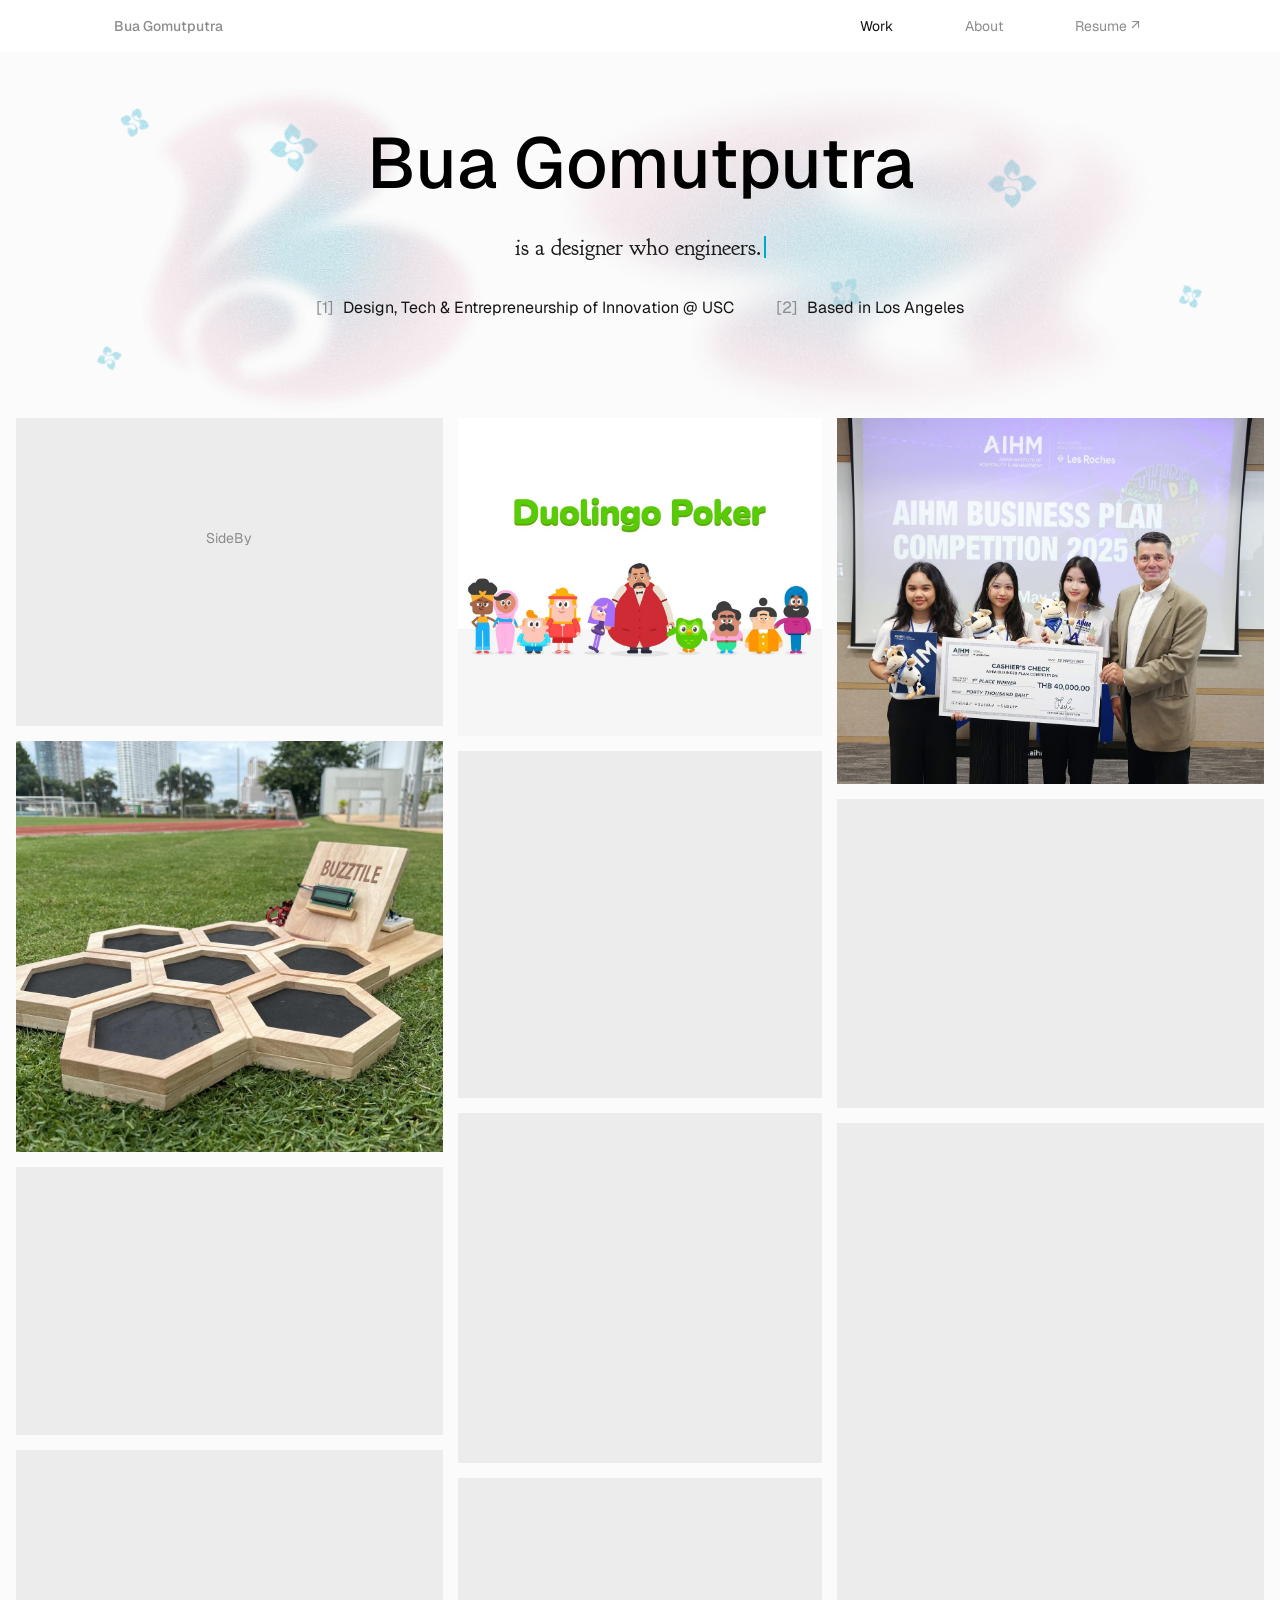
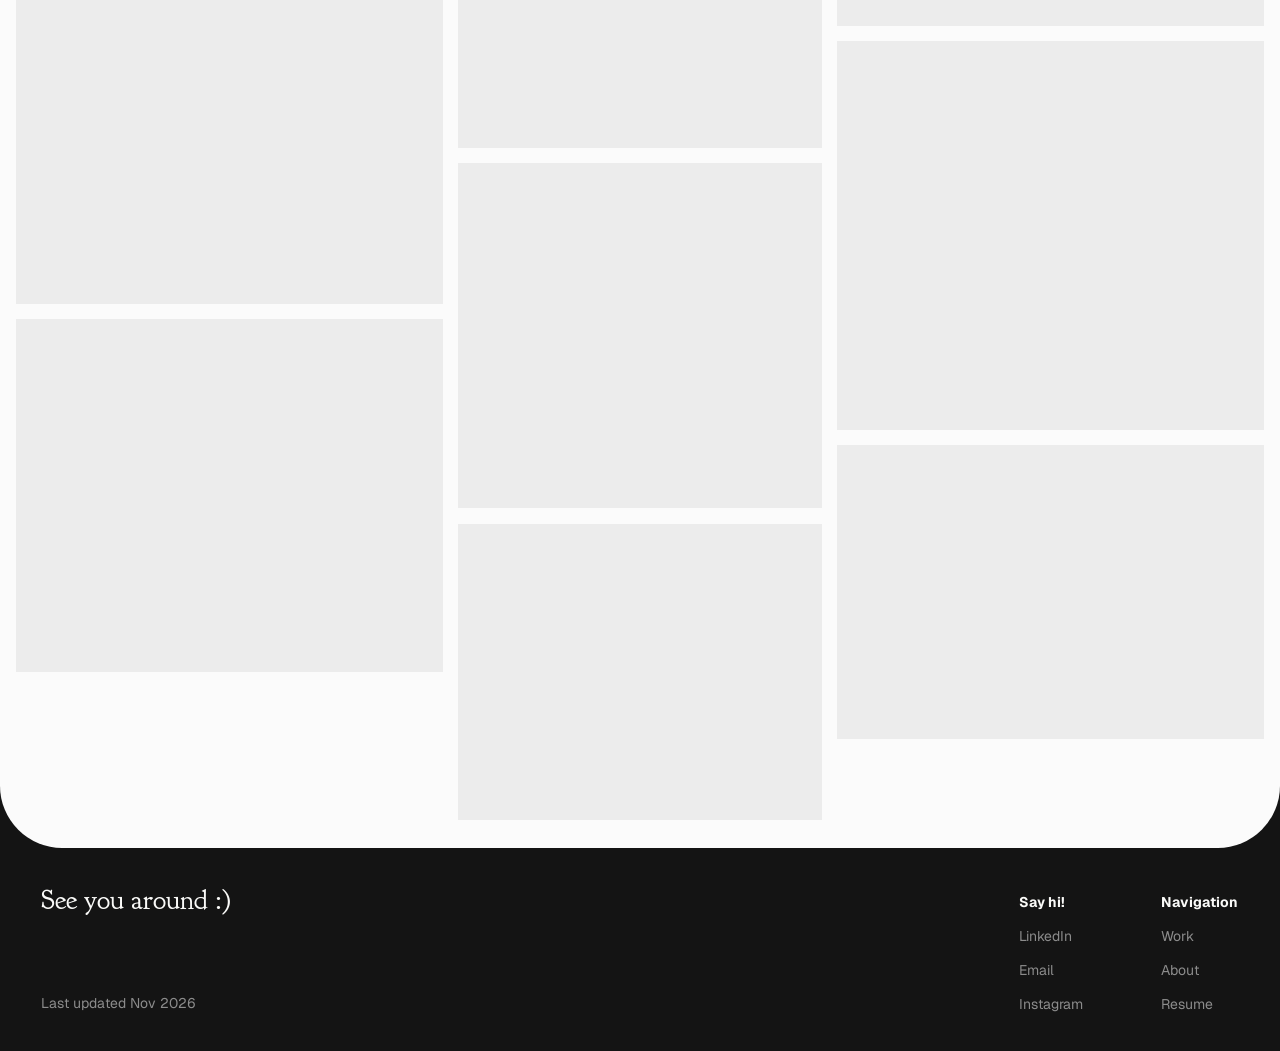
==== commit 371bfaae: "EcoPinet Impact: remove extra 32px gap above hero photo Co-Authored-By: Claude Opus 5.5 <noreply@ant" ====
--- a/index.html
+++ b/index.html
@@ -7,7 +7,7 @@
 <meta name="description" content="Bua Gomutputra — designer who engineers. Design, Technology & Entrepreneurship at USC Iovine and Young. Based in Los Angeles.">
 <link rel="preconnect" href="https://fonts.googleapis.com"><link rel="preconnect" href="https://fonts.gstatic.com" crossorigin>
 <link href="https://fonts.googleapis.com/css2?family=Geist:wght@400;500;600&family=Geist+Mono:wght@400;500;700&family=Goudy+Bookletter+1911&display=swap" rel="stylesheet">
-<link rel="stylesheet" href="css/style.css?v=1795051349">
+<link rel="stylesheet" href="css/style.css?v=1795051517">
 </head>
 <body class="home">
 <div class="sheet">
--- a/css/style.css
+++ b/css/style.css
@@ -457,7 +457,7 @@
 /* EcoPinet impact v3: photo-led proof, quiet rows, one line of numbers */
 .imp-sub{font-size:17px;line-height:1.6;color:#536049;max-width:620px;margin:-4px 0 32px}
 .imp-hero{display:grid;grid-template-columns:1.4fr 1fr;gap:min(3.3vw,40px);align-items:end}
-.imp-photo{margin:0;border-radius:10px;overflow:hidden;aspect-ratio:3/2;background:var(--lav)}
+.blk .imp-photo{margin:0;border-radius:10px;overflow:hidden;aspect-ratio:3/2;background:var(--lav)}
 .imp-photo img,.imp-thumb img{width:100%;height:100%;object-fit:cover;display:block}
 .imp-photo,.imp-thumb{transition:transform .45s cubic-bezier(.34,1.56,.64,1),box-shadow .3s}
 .imp-photo:hover,.imp-thumb:hover{transform:translateY(-4px);box-shadow:0 16px 32px rgba(30,59,37,.12)}
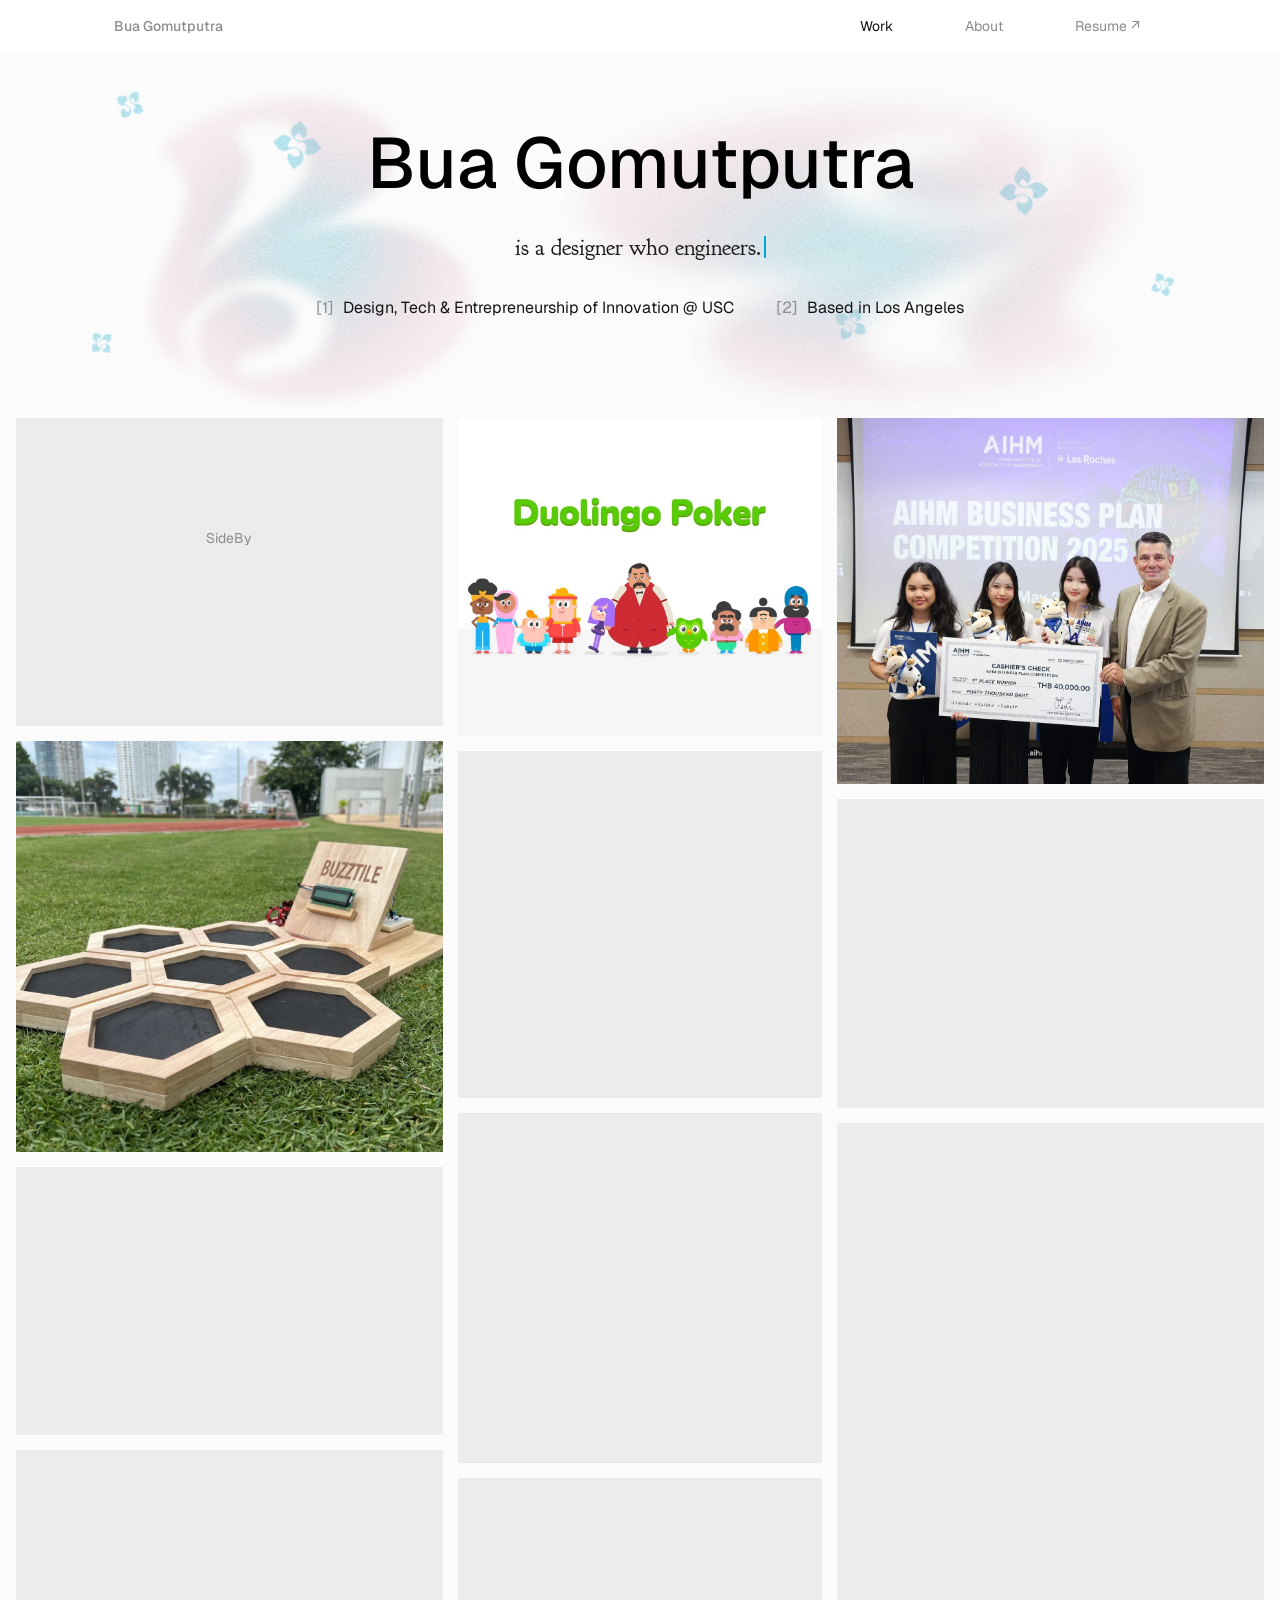
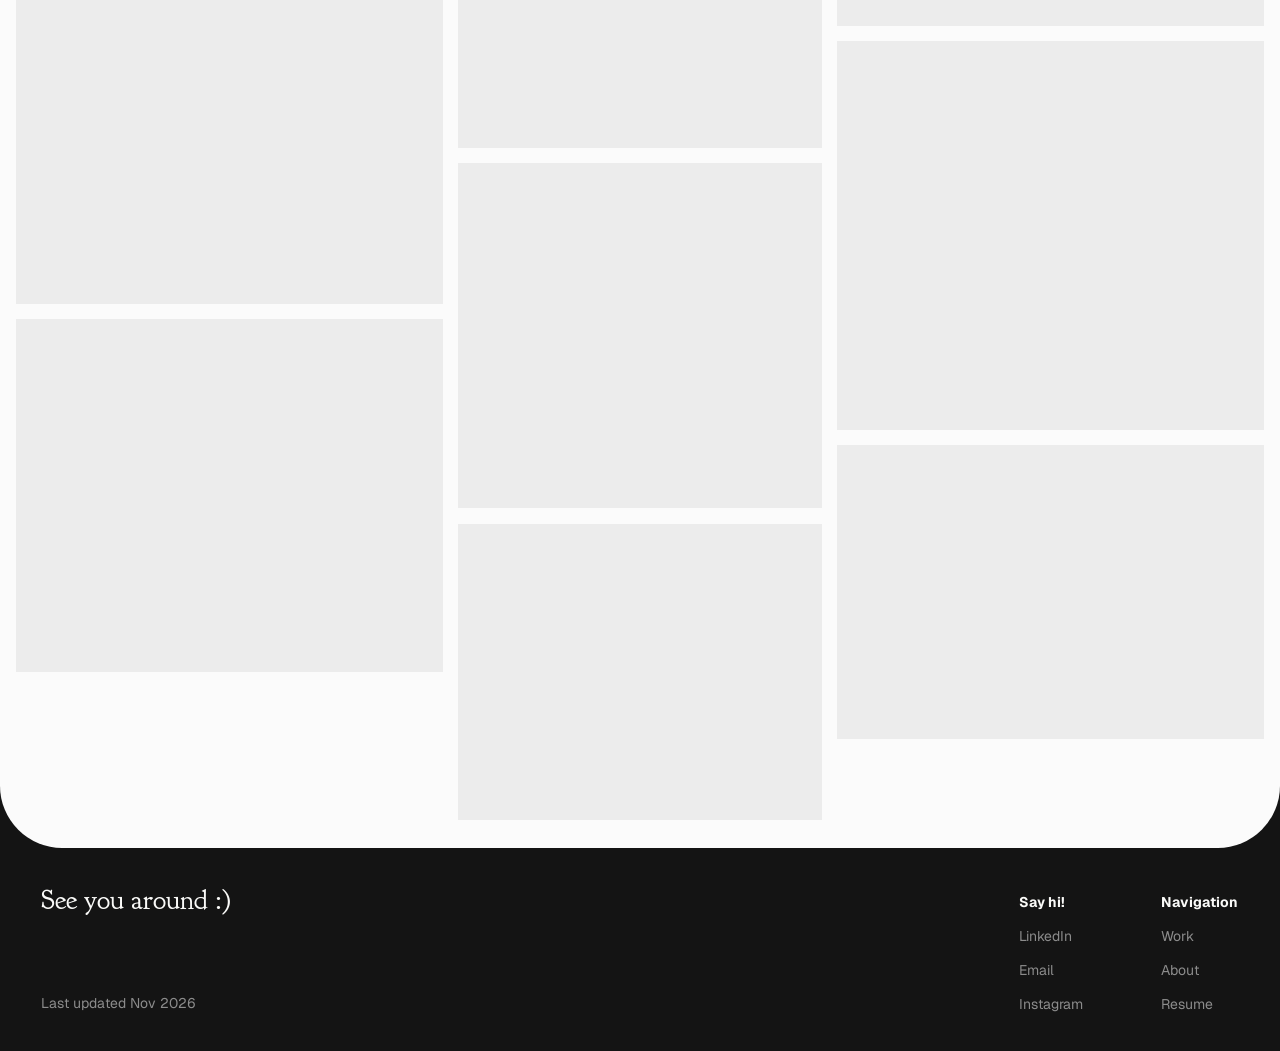
==== commit 25a137be: "EcoPinet Impact: smaller hero photo and 1st place headline Co-Authored-By: Claude Opus 5.5 <noreply@" ====
--- a/index.html
+++ b/index.html
@@ -7,7 +7,7 @@
 <meta name="description" content="Bua Gomutputra — designer who engineers. Design, Technology & Entrepreneurship at USC Iovine and Young. Based in Los Angeles.">
 <link rel="preconnect" href="https://fonts.googleapis.com"><link rel="preconnect" href="https://fonts.gstatic.com" crossorigin>
 <link href="https://fonts.googleapis.com/css2?family=Geist:wght@400;500;600&family=Geist+Mono:wght@400;500;700&family=Goudy+Bookletter+1911&display=swap" rel="stylesheet">
-<link rel="stylesheet" href="css/style.css?v=1795051517">
+<link rel="stylesheet" href="css/style.css?v=1795051572">
 </head>
 <body class="home">
 <div class="sheet">
--- a/css/style.css
+++ b/css/style.css
@@ -456,12 +456,12 @@
 
 /* EcoPinet impact v3: photo-led proof, quiet rows, one line of numbers */
 .imp-sub{font-size:17px;line-height:1.6;color:#536049;max-width:620px;margin:-4px 0 32px}
-.imp-hero{display:grid;grid-template-columns:1.4fr 1fr;gap:min(3.3vw,40px);align-items:end}
+.imp-hero{display:grid;grid-template-columns:1fr 1.15fr;gap:min(3.3vw,40px);align-items:end}
 .blk .imp-photo{margin:0;border-radius:10px;overflow:hidden;aspect-ratio:3/2;background:var(--lav)}
 .imp-photo img,.imp-thumb img{width:100%;height:100%;object-fit:cover;display:block}
 .imp-photo,.imp-thumb{transition:transform .45s cubic-bezier(.34,1.56,.64,1),box-shadow .3s}
 .imp-photo:hover,.imp-thumb:hover{transform:translateY(-4px);box-shadow:0 16px 32px rgba(30,59,37,.12)}
-.imp-big{display:block;font-size:clamp(48px,5.6vw,80px);font-weight:600;letter-spacing:-.035em;line-height:.95;color:var(--deep);white-space:nowrap}
+.imp-big{display:block;font-size:clamp(40px,3.9vw,56px);font-weight:600;letter-spacing:-.035em;line-height:.95;color:var(--deep);white-space:nowrap}
 .imp-hero-text h3{font-size:19px;font-weight:600;line-height:1.35;color:var(--ink);margin:16px 0 6px}
 .imp-hero-text p{font-size:16px;line-height:1.55;color:#5E5E5E;max-width:300px}
 .imp-rows{margin-top:32px;border-top:1px solid rgba(20,20,20,.1)}
@@ -793,7 +793,7 @@
   .app{grid-template-columns:1fr;padding:26px}.app-phones{height:400px}.aph{width:150px;height:322px;border-radius:26px}.aph.p2{margin-left:-75px}.ms-view{aspect-ratio:4/3}.ms-view figcaption{font-size:13.5px;padding:10px 12px}
   .mosaic-4{grid-template-columns:1fr 1fr;grid-template-rows:200px 140px}
   .impact{grid-template-columns:1fr 1fr!important}
-  .imp-hero{grid-template-columns:1fr;gap:20px}.imp-big{font-size:52px}.imp-hero-text p{max-width:none}.imp-row{grid-template-columns:112px 1fr;gap:16px}.imp-thumb{width:112px;height:84px}.imp-nums{grid-template-columns:1fr 1fr;row-gap:20px}.imp-nums div:nth-child(3){padding-left:0;border-left:0}
+  .imp-hero{grid-template-columns:1fr;gap:20px}.imp-big{font-size:44px}.imp-hero-text p{max-width:none}.imp-row{grid-template-columns:112px 1fr;gap:16px}.imp-thumb{width:112px;height:84px}.imp-nums{grid-template-columns:1fr 1fr;row-gap:20px}.imp-nums div:nth-child(3){padding-left:0;border-left:0}
   .yt-grid{grid-template-columns:1fr!important}.team-row{grid-template-columns:1fr}.tr-side{grid-template-rows:auto auto}.tr-side img{aspect-ratio:4/3}
   .theme-eco .app-phones{height:420px}.theme-eco .app{padding:26px}.yt-grid{grid-template-columns:1fr 1fr}.press{grid-template-columns:1fr}.prod3{grid-template-columns:1fr 1fr}.prod3 img:last-child{display:none}.hotel{grid-template-columns:1fr;padding:20px}.hotel-pics{height:230px}
   .try-row{grid-template-columns:1fr;gap:28px}.device{width:min(340px,100%);height:700px;margin:0 auto;border-radius:48px}.device-screen{border-radius:38px}.phones{gap:14px}
